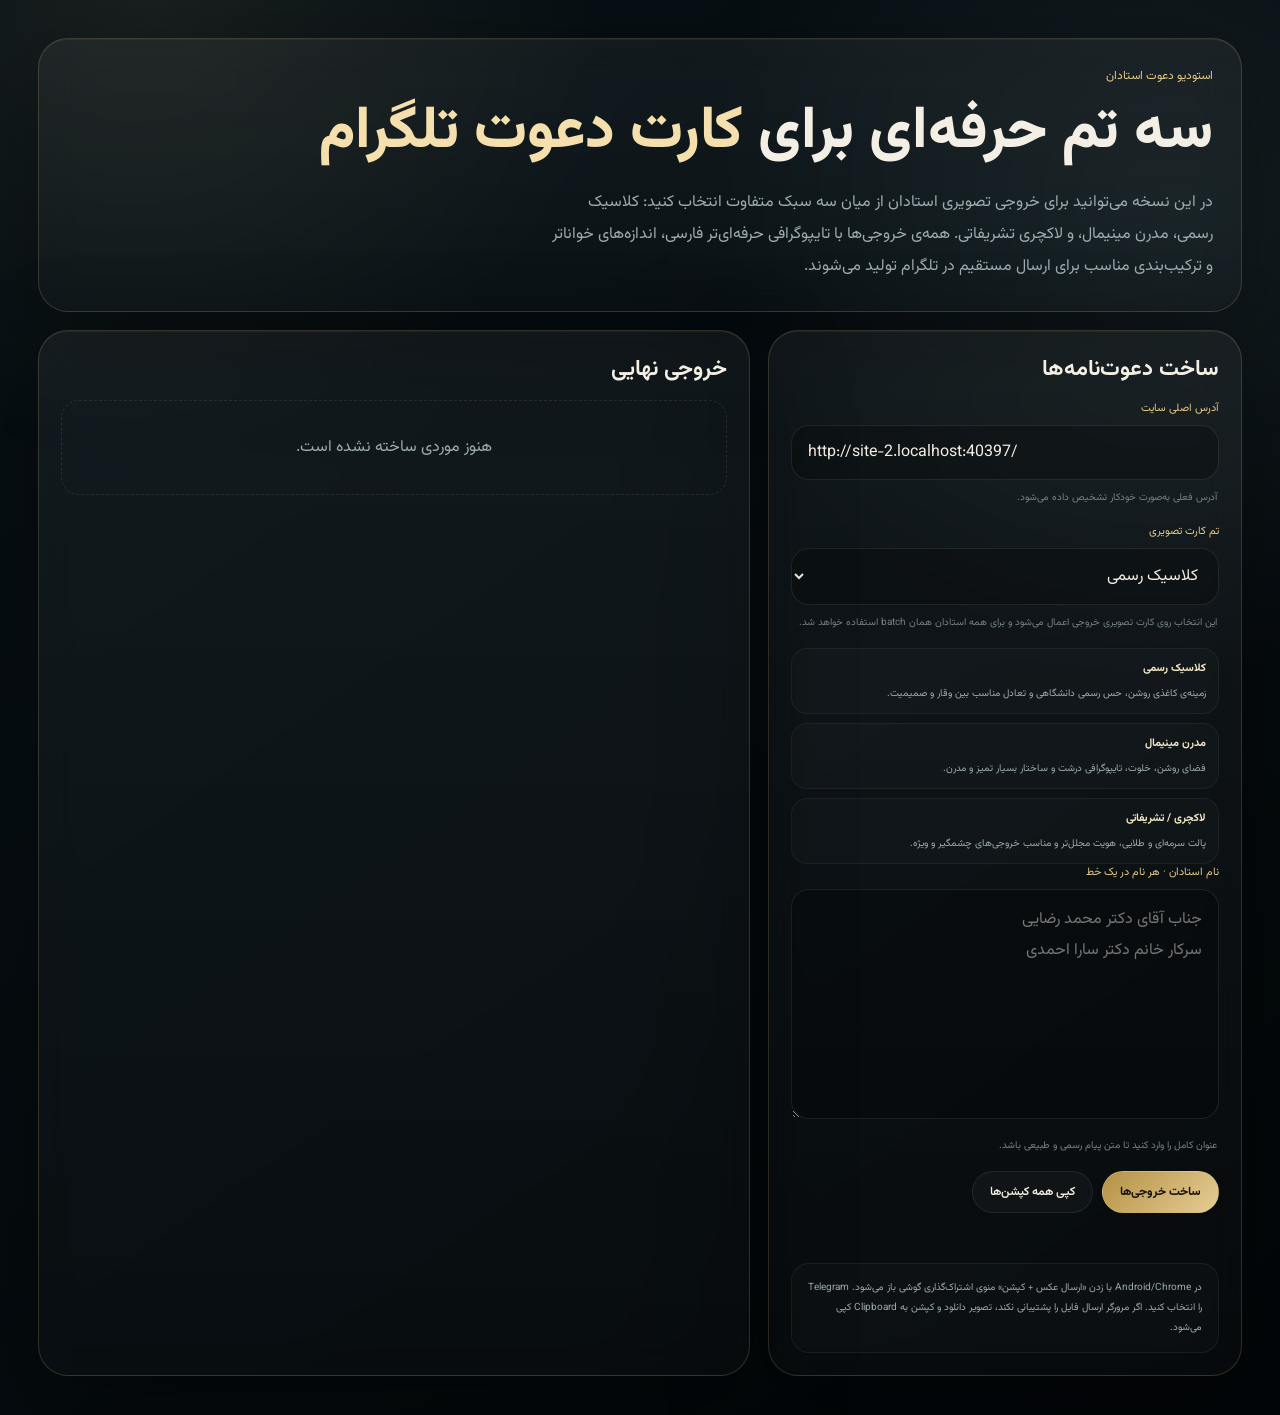
==== tools/links.html @ 146b40c9 "Add files via upload" ====
<!doctype html>
<html lang="fa" dir="rtl">
<head>
<meta charset="utf-8">
<meta name="viewport" content="width=device-width,initial-scale=1,viewport-fit=cover">
<meta name="robots" content="noindex,nofollow">
<meta name="theme-color" content="#061014">
<title>ساخت دعوت‌نامه و پیام استادان</title>
<link rel="preconnect" href="https://fonts.googleapis.com">
<link rel="preconnect" href="https://fonts.gstatic.com" crossorigin>
<link href="https://fonts.googleapis.com/css2?family=Estedad:wght@500;600;700;800&family=Vazirmatn:wght@400;500;600;700;800&display=swap" rel="stylesheet">
<style>
:root{color-scheme:dark;--gold:#e6c985;--gold2:#f5dfad;--text:#f4efe4;--muted:#9cacaf;--muted2:#748289;--cyan:#9bc4ca;--line:rgba(230,201,133,.18);--shadow:0 32px 100px rgba(0,0,0,.34)}
*{box-sizing:border-box}html,body{margin:0;min-height:100%}
body{font-family:"Vazirmatn",Tahoma,Arial,sans-serif;background:radial-gradient(circle at 12% 0,rgba(230,201,133,.08),transparent 25%),radial-gradient(circle at 92% 15%,rgba(145,181,188,.1),transparent 28%),linear-gradient(145deg,#071116,#030608);color:var(--text);padding:clamp(18px,3vw,42px)}
main{width:min(1280px,100%);margin:auto}.glass{border:1px solid var(--line);background:linear-gradient(180deg,rgba(255,255,255,.05),rgba(255,255,255,.02));box-shadow:var(--shadow),inset 0 1px 0 rgba(255,255,255,.05);backdrop-filter:blur(18px);border-radius:30px}.hero{padding:28px}.eyebrow{margin:0 0 12px;font-size:12px;color:var(--gold)}h1{margin:0;font:800 clamp(30px,4.6vw,62px)/1.25 "Estedad","Vazirmatn",Tahoma,Arial,sans-serif}h1 span{color:var(--gold2)}.lead{max-width:74ch;margin:16px 0 0;color:var(--muted);line-height:2}.layout{display:grid;grid-template-columns:minmax(310px,.8fr) minmax(0,1.2fr);gap:18px;margin-top:18px}.panel{padding:22px}.panel h2{margin:0 0 14px;font:700 22px/1.5 "Estedad","Vazirmatn",Tahoma,Arial,sans-serif}.field{margin-bottom:16px}label{display:block;margin-bottom:8px;font-size:11px;color:var(--gold)}input,textarea,select{width:100%;border:1px solid rgba(255,255,255,.09);border-radius:18px;background:rgba(0,0,0,.24);color:var(--text);padding:14px 16px;font:inherit;outline:none}textarea{min-height:230px;resize:vertical;line-height:1.95}input:focus,textarea:focus,select:focus{border-color:rgba(230,201,133,.4);box-shadow:0 0 0 3px rgba(230,201,133,.06)}.hint{margin:8px 2px 0;font-size:10px;line-height:1.9;color:var(--muted2)}.actions,.row-actions{display:flex;flex-wrap:wrap;gap:9px}.btn{appearance:none;border:1px solid rgba(255,255,255,.08);border-radius:999px;padding:12px 17px;background:rgba(255,255,255,.03);color:var(--text);font:600 12px/1.4 "Vazirmatn",Tahoma,Arial,sans-serif;cursor:pointer;text-decoration:none;display:inline-flex;align-items:center;justify-content:center;transition:transform .18s ease,border-color .18s ease}.btn:hover{transform:translateY(-1px);border-color:rgba(230,201,133,.34)}.btn:disabled{opacity:.5;cursor:wait;transform:none}.btn--primary{background:linear-gradient(135deg,#b59145,#e5cd95);color:#171109;font-weight:700;border-color:rgba(230,201,133,.3)}.status{min-height:22px;margin-top:12px;font-size:11px;color:var(--gold)}.note{margin-top:16px;padding:14px 16px;border:1px solid rgba(255,255,255,.06);border-radius:18px;background:rgba(255,255,255,.02);font-size:10px;line-height:2;color:var(--muted)}.results{display:grid;gap:16px}.empty{padding:34px;text-align:center;color:var(--muted);border:1px dashed rgba(255,255,255,.09);border-radius:18px}.result{display:grid;grid-template-columns:minmax(0,1fr) 270px;gap:16px;padding:16px;border:1px solid rgba(255,255,255,.07);border-radius:24px;background:linear-gradient(180deg,rgba(255,255,255,.028),rgba(255,255,255,.015))}.result h3{margin:0;font:700 20px/1.7 "Estedad","Vazirmatn",Tahoma,Arial,sans-serif}.theme-badge{display:inline-flex;align-items:center;margin-top:6px;padding:7px 12px;border-radius:999px;background:rgba(230,201,133,.08);border:1px solid rgba(230,201,133,.18);font-size:10px;color:#f1ddb0}.preview{margin-top:13px;padding:16px;border-radius:20px;border:1px solid rgba(230,201,133,.11);background:linear-gradient(180deg,rgba(5,12,16,.96),rgba(11,21,27,.9));font-size:12.5px;line-height:2.05;color:rgba(245,239,228,.92);white-space:pre-wrap}.preview .url{display:block;direction:ltr;text-align:left;margin-top:12px;padding:10px 12px;border-radius:13px;background:rgba(155,196,202,.07);border:1px solid rgba(155,196,202,.13);color:#a9d5dc;word-break:break-all;font-size:10.8px;line-height:1.7}.row-actions{margin-top:12px}.side{display:flex;flex-direction:column;gap:11px}.qrbox{padding:15px;border-radius:22px;background:#fff;box-shadow:0 18px 40px rgba(0,0,0,.18);display:grid;place-items:center}.qrbox img{width:min(210px,100%);aspect-ratio:1/1;display:block;border-radius:10px}.side-note{font-size:10px;line-height:1.9;color:var(--muted);text-align:center}.side .btn{width:100%}.theme-help{display:grid;gap:9px;margin-top:8px}.theme-help div{padding:10px 12px;border-radius:16px;background:rgba(255,255,255,.02);border:1px solid rgba(255,255,255,.05);font-size:10px;line-height:1.9;color:var(--muted)}.theme-help b{display:block;margin-bottom:4px;color:#f3e8c8;font-size:11px}@media(max-width:980px){.layout,.result{grid-template-columns:1fr}.side{align-items:stretch}.qrbox{width:min(300px,100%);margin:auto}}@media(max-width:700px){body{padding:14px}.hero,.panel{padding:18px}.btn{width:100%}.row-actions{gap:8px}.result{padding:14px}}
</style>
</head>
<body>
<main>
  <section class="glass hero">
    <p class="eyebrow">استودیو دعوت استادان</p>
    <h1>سه تم حرفه‌ای برای <span>کارت دعوت تلگرام</span></h1>
    <p class="lead">در این نسخه می‌توانید برای خروجی تصویری استادان از میان سه سبک متفاوت انتخاب کنید: کلاسیک رسمی، مدرن مینیمال، و لاکچری تشریفاتی. همه‌ی خروجی‌ها با تایپوگرافی حرفه‌ای‌تر فارسی، اندازه‌های خواناتر و ترکیب‌بندی مناسب برای ارسال مستقیم در تلگرام تولید می‌شوند.</p>
  </section>

  <section class="layout">
    <div class="glass panel">
      <h2>ساخت دعوت‌نامه‌ها</h2>
      <div class="field"><label for="baseUrl">آدرس اصلی سایت</label><input id="baseUrl" dir="ltr" autocomplete="off"><p class="hint">آدرس فعلی به‌صورت خودکار تشخیص داده می‌شود.</p></div>
      <div class="field"><label for="theme">تم کارت تصویری</label><select id="theme"><option value="classic">کلاسیک رسمی</option><option value="minimal">مدرن مینیمال</option><option value="luxury">لاکچری / تشریفاتی</option></select><p class="hint">این انتخاب روی کارت تصویری خروجی اعمال می‌شود و برای همه استادان همان batch استفاده خواهد شد.</p></div>
      <div class="theme-help">
        <div><b>کلاسیک رسمی</b>زمینه‌ی کاغذی روشن، حس رسمی دانشگاهی و تعادل مناسب بین وقار و صمیمیت.</div>
        <div><b>مدرن مینیمال</b>فضای روشن، خلوت، تایپوگرافی درشت و ساختار بسیار تمیز و مدرن.</div>
        <div><b>لاکچری / تشریفاتی</b>پالت سرمه‌ای و طلایی، هویت مجلل‌تر و مناسب خروجی‌های چشمگیر و ویژه.</div>
      </div>
      <div class="field"><label for="names">نام استادان · هر نام در یک خط</label><textarea id="names" placeholder="جناب آقای دکتر محمد رضایی&#10;سرکار خانم دکتر سارا احمدی"></textarea><p class="hint">عنوان کامل را وارد کنید تا متن پیام رسمی و طبیعی باشد.</p></div>
      <div class="actions"><button class="btn btn--primary" id="generate">ساخت خروجی‌ها</button><button class="btn" id="copyAll">کپی همه کپشن‌ها</button></div>
      <div class="status" id="status" aria-live="polite"></div>
      <div class="note">در Android/Chrome با زدن «ارسال عکس + کپشن» منوی اشتراک‌گذاری گوشی باز می‌شود. Telegram را انتخاب کنید. اگر مرورگر ارسال فایل را پشتیبانی نکند، تصویر دانلود و کپشن به Clipboard کپی می‌شود.</div>
    </div>
    <div class="glass panel">
      <h2>خروجی نهایی</h2>
      <div class="results" id="results"><div class="empty">هنوز موردی ساخته نشده است.</div></div>
    </div>
  </section>
</main>
<script>
(()=>{'use strict';
const $=(s,r=document)=>r.querySelector(s);
const base=$('#baseUrl'), theme=$('#theme'), names=$('#names'), results=$('#results'), status=$('#status');
const normalize=v=>String(v||'').normalize('NFKC').replace(/[\x00-\x1F\x7F-\x9F]/g,'').replace(/[ \t\r\n]+/g,' ').trim().slice(0,90);
const defaultBase=()=>{try{return new URL('../',location.href).href}catch{return 'https://mazums-soheil.github.io/Graduation/'}};base.value=defaultBase();
const qrUrl=url=>`https://api.qrserver.com/v1/create-qr-code/?size=640x640&margin=20&format=png&data=${encodeURIComponent(url)}`;
const themeMeta={
  classic:{label:'کلاسیک رسمی'},
  minimal:{label:'مدرن مینیمال'},
  luxury:{label:'لاکچری / تشریفاتی'}
};
const fontsReadyPromise=('fonts' in document)
  ? Promise.all([
      document.fonts.load('800 72px "Estedad"'),
      document.fonts.load('700 58px "Estedad"'),
      document.fonts.load('600 34px "Vazirmatn"'),
      document.fonts.load('500 28px "Vazirmatn"'),
      document.fonts.ready
    ]).catch(()=>{})
  : Promise.resolve();
let bundles=[];
async function copy(text,msg){try{await navigator.clipboard.writeText(text);status.textContent=msg;}catch{status.textContent='کپی در این مرورگر در دسترس نبود.';}}
function buildCaption(name,url){return `${name} گرامی\n\nبا احترام و سپاس،\nدر پایان سال‌هایی که بخش مهمی از زندگی‌مان را در مسیر پزشکی گذراندیم، بیش از هر چیز به استادانی فکر می‌کنیم که آموختن در کنارشان تنها به دانش و درس محدود نشد؛ کسانی که با صبوری، اعتماد و نگاه مسئولانه‌شان، بخشی از معنای پزشک بودن را به ما آموختند.\n\nاکنون که به یکی از به‌یادماندنی‌ترین روزهای این مسیر رسیده‌ایم، خوشحال می‌شویم افتخار حضور شما را در آیین دانش‌آموختگی‌مان داشته باشیم. حضور شما برای ما فقط حضور در یک مراسم نیست؛ یادآور بخشی از راهی است که با آموزش و همراهی‌تان معنا گرفت و این آغاز تازه را برایمان صمیمی‌تر و ماندگارتر می‌کند.\n\nدعوت‌نامه‌ی شما:\n${url}\n\nبا نهایت احترام\nدانشجویان پزشکی ورودی بهمن ۱۳۹۸`;}
function roundRect(ctx,x,y,w,h,r){const rr=Math.min(r,w/2,h/2);ctx.beginPath();ctx.moveTo(x+rr,y);ctx.arcTo(x+w,y,x+w,y+h,rr);ctx.arcTo(x+w,y+h,x,y+h,rr);ctx.arcTo(x,y+h,x,y,rr);ctx.arcTo(x,y,x+w,y,rr);ctx.closePath();}
function wrapRtl(ctx,text,x,y,maxWidth,lineHeight,maxLines=5){const words=String(text).split(/\s+/);let line='';const lines=[];for(const word of words){const test=line?`${line} ${word}`:word;if(ctx.measureText(test).width>maxWidth&&line){lines.push(line);line=word;}else line=test;}if(line)lines.push(line);const finalLines=lines.slice(0,maxLines);if(lines.length>maxLines){let last=finalLines[maxLines-1];while(ctx.measureText(`${last}…`).width>maxWidth&&last.length>1)last=last.slice(0,-1);finalLines[maxLines-1]=`${last}…`;}finalLines.forEach((ln,i)=>ctx.fillText(ln,x,y+i*lineHeight));return y+finalLines.length*lineHeight;}
async function loadImage(url){const res=await fetch(url,{mode:'cors'});if(!res.ok)throw new Error('QR load failed');const blob=await res.blob();const objectUrl=URL.createObjectURL(blob);const img=new Image();await new Promise((resolve,reject)=>{img.onload=resolve;img.onerror=reject;img.src=objectUrl;});URL.revokeObjectURL(objectUrl);return img;}
function fitSingleLineFont(ctx,text,maxWidth,start,min,fontFamily,weight){let s=start;ctx.font=`${weight} ${s}px ${fontFamily}`;while(ctx.measureText(text).width>maxWidth&&s>min){s-=2;ctx.font=`${weight} ${s}px ${fontFamily}`;}return s;}
function drawBackgroundFrame(ctx,themeKey){
  if(themeKey==='classic'){
    const bg=ctx.createLinearGradient(0,0,1080,1350);bg.addColorStop(0,'#061116');bg.addColorStop(.52,'#0a1a21');bg.addColorStop(1,'#04080b');ctx.fillStyle=bg;ctx.fillRect(0,0,1080,1350);
    const glow1=ctx.createRadialGradient(860,160,30,860,160,620);glow1.addColorStop(0,'rgba(230,201,133,.24)');glow1.addColorStop(1,'rgba(230,201,133,0)');ctx.fillStyle=glow1;ctx.fillRect(0,0,1080,820);
    const glow2=ctx.createRadialGradient(160,1160,10,160,1160,500);glow2.addColorStop(0,'rgba(117,173,190,.20)');glow2.addColorStop(1,'rgba(117,173,190,0)');ctx.fillStyle=glow2;ctx.fillRect(0,760,580,590);
    roundRect(ctx,52,52,976,1246,44);ctx.strokeStyle='rgba(230,201,133,.18)';ctx.lineWidth=2;ctx.stroke();
    roundRect(ctx,78,78,924,1194,36);ctx.strokeStyle='rgba(255,255,255,.05)';ctx.lineWidth=1;ctx.stroke();
  } else if(themeKey==='minimal'){
    const bg=ctx.createLinearGradient(0,0,1080,1350);bg.addColorStop(0,'#f5f4f0');bg.addColorStop(.46,'#f0eee7');bg.addColorStop(1,'#e8e4dc');ctx.fillStyle=bg;ctx.fillRect(0,0,1080,1350);
    const glow=ctx.createRadialGradient(1000,160,20,1000,160,420);glow.addColorStop(0,'rgba(193,161,101,.18)');glow.addColorStop(1,'rgba(193,161,101,0)');ctx.fillStyle=glow;ctx.fillRect(0,0,1080,700);
    ctx.strokeStyle='rgba(61,74,82,.10)';ctx.lineWidth=2;roundRect(ctx,60,60,960,1230,40);ctx.stroke();
    ctx.strokeStyle='rgba(193,161,101,.28)';ctx.lineWidth=1;ctx.beginPath();ctx.moveTo(110,185);ctx.lineTo(970,185);ctx.stroke();
    ctx.beginPath();ctx.moveTo(110,1148);ctx.lineTo(970,1148);ctx.stroke();
  } else {
    const bg=ctx.createLinearGradient(0,0,1080,1350);bg.addColorStop(0,'#061018');bg.addColorStop(.48,'#081923');bg.addColorStop(1,'#03070b');ctx.fillStyle=bg;ctx.fillRect(0,0,1080,1350);
    const vignette=ctx.createRadialGradient(540,675,200,540,675,760);vignette.addColorStop(0,'rgba(230,201,133,.08)');vignette.addColorStop(1,'rgba(0,0,0,0)');ctx.fillStyle=vignette;ctx.fillRect(0,0,1080,1350);
    ctx.strokeStyle='rgba(230,201,133,.32)';ctx.lineWidth=2.2;roundRect(ctx,48,48,984,1254,46);ctx.stroke();
    ctx.strokeStyle='rgba(255,255,255,.05)';ctx.lineWidth=1;roundRect(ctx,68,68,944,1214,40);ctx.stroke();
  }
}
function drawClassicCard(ctx,bundle,qr){
  const paperX=104,paperY=94,paperW=872,paperH=1162;
  roundRect(ctx,paperX,paperY,paperW,paperH,34);
  const paper=ctx.createLinearGradient(paperX,paperY,paperX,paperY+paperH);paper.addColorStop(0,'#fbf7ef');paper.addColorStop(.55,'#f5efe4');paper.addColorStop(1,'#efe5d6');ctx.fillStyle=paper;ctx.shadowColor='rgba(0,0,0,.18)';ctx.shadowBlur=36;ctx.shadowOffsetY=20;ctx.fill();ctx.shadowColor='transparent';
  ctx.save(); roundRect(ctx,paperX,paperY,paperW,paperH,34); ctx.clip(); const shine=ctx.createLinearGradient(paperX,paperY,paperX+paperW,paperY+paperH);shine.addColorStop(0,'rgba(255,255,255,.35)');shine.addColorStop(.35,'rgba(255,255,255,.06)');shine.addColorStop(1,'rgba(255,255,255,0)');ctx.fillStyle=shine;ctx.fillRect(paperX,paperY,paperW,paperH); ctx.restore();
  ctx.strokeStyle='rgba(140,110,61,.18)';ctx.lineWidth=1.2;roundRect(ctx,paperX,paperY,paperW,paperH,34);ctx.stroke();
  ctx.direction='rtl';ctx.textAlign='right';
  ctx.fillStyle='#8d6f42'; ctx.font='700 26px "Vazirmatn","Estedad",Tahoma'; ctx.fillText('آیین دانش‌آموختگی دانشجویان پزشکی · ورودی بهمن ۱۳۹۸',paperX+paperW-44,paperY+76);
  ctx.fillStyle='rgba(63,73,80,.78)'; ctx.font='500 22px "Vazirmatn","Estedad",Tahoma'; ctx.fillText('دانشگاه علوم پزشکی مازندران · ۵ مهر ۱۴۰۵',paperX+paperW-44,paperY+116);
  ctx.strokeStyle='rgba(200,178,135,.55)';ctx.lineWidth=1;ctx.beginPath();ctx.moveTo(paperX+42,paperY+148);ctx.lineTo(paperX+paperW-42,paperY+148);ctx.stroke();
  roundRect(ctx,paperX+paperW-112,paperY+32,58,58,16);ctx.fillStyle='rgba(230,201,133,.12)';ctx.fill();ctx.strokeStyle='rgba(230,201,133,.28)';ctx.stroke();ctx.fillStyle='rgba(191,154,89,.9)';ctx.font='700 30px "Estedad","Vazirmatn",Tahoma';ctx.textAlign='center';ctx.fillText('⚕',paperX+paperW-83,paperY+70);ctx.textAlign='right';
  const recX=paperX+44, recY=paperY+194, recW=paperW-88, recH=136; roundRect(ctx,recX,recY,recW,recH,28); ctx.fillStyle='#fffdfa'; ctx.fill(); ctx.strokeStyle='rgba(177,146,93,.24)'; ctx.lineWidth=1.5; ctx.stroke(); ctx.fillStyle='rgba(141,111,66,.92)'; ctx.font='700 18px "Vazirmatn","Estedad",Tahoma'; ctx.fillText('مخاطب این دعوت‌نامه', recX+recW-28, recY+34);
  const nameText=`${bundle.name} گرامی`; let nameSize=fitSingleLineFont(ctx,nameText,recW-56,56,36,'"Estedad","Vazirmatn",Tahoma','800'); ctx.font=`800 ${nameSize}px "Estedad","Vazirmatn",Tahoma`; ctx.fillStyle='#1c2a31'; wrapRtl(ctx,nameText,recX+recW-28,recY+84,recW-56,nameSize*1.25,2);
  ctx.fillStyle='#13222b'; ctx.font='800 64px "Estedad","Vazirmatn",Tahoma'; ctx.fillText('آیین دانش‌آموختگی',paperX+paperW-44,430);
  ctx.fillStyle='#ae8b53'; ctx.font='800 58px "Estedad","Vazirmatn",Tahoma'; ctx.fillText('دانشجویان پزشکی',paperX+paperW-44,500);
  ctx.fillStyle='rgba(84,92,98,.82)'; ctx.font='600 23px "Vazirmatn","Estedad",Tahoma'; ctx.fillText('ورودی بهمن ۱۳۹۸ · سال ۱۴۰۵',paperX+paperW-44,542);
  ctx.beginPath(); ctx.moveTo(paperX+44,574); ctx.lineTo(paperX+paperW-44,574); ctx.strokeStyle='rgba(200,178,135,.45)'; ctx.stroke();
  ctx.fillStyle='rgba(177,146,93,.9)'; ctx.font='700 23px "Vazirmatn","Estedad",Tahoma'; ctx.fillText('به احترام دانشی که از شما آموختیم',paperX+paperW-44,612);
  ctx.fillStyle='#374248'; ctx.font='500 31px "Vazirmatn","Estedad",Tahoma'; let y=662; y=wrapRtl(ctx,'در یکی از به‌یادماندنی‌ترین روزهای مسیر پزشکی‌مان، خوشحال می‌شویم افتخار حضور شما را در کنار خود داشته باشیم.',paperX+paperW-44,y,paperW-88,54,4); ctx.fillStyle='rgba(73,82,89,.86)'; ctx.font='500 27px "Vazirmatn","Estedad",Tahoma'; y+=20; wrapRtl(ctx,'حضور شما برای ما یادآور بخشی از راهی است که با آموزش، صبوری و اعتماد شما معنا گرفت و این آغاز تازه را برایمان صمیمی‌تر و ماندگارتر می‌کند.',paperX+paperW-44,y,paperW-88,47,4);
  const qrCardX=paperX+44, qrCardY=918, qrCardW=290, qrCardH=290; roundRect(ctx,qrCardX,qrCardY,qrCardW,qrCardH,28); ctx.fillStyle='#ffffff'; ctx.fill(); ctx.shadowColor='rgba(0,0,0,.09)'; ctx.shadowBlur=20; ctx.shadowOffsetY=12; ctx.drawImage(qr,qrCardX+28,qrCardY+28,qrCardW-56,qrCardH-56); ctx.shadowColor='transparent';
  const infoX=paperX+paperW-44; ctx.fillStyle='#9a7a47'; ctx.font='800 34px "Estedad","Vazirmatn",Tahoma'; ctx.fillText('دعوت‌نامه برای شماست',infoX,968); ctx.fillStyle='#374248'; ctx.font='500 28px "Vazirmatn","Estedad",Tahoma'; wrapRtl(ctx,'برای ورود مستقیم به صفحه‌ی اختصاصی دعوت‌نامه، QR را اسکن کنید.',infoX,1026,430,48,3); ctx.fillStyle='rgba(77,84,90,.78)'; ctx.font='500 24px "Vazirmatn","Estedad",Tahoma'; wrapRtl(ctx,'کارت حاضر برای اشتراک‌گذاری مستقیم در تلگرام و ارسال همراه پیام دعوت آماده شده است.',infoX,1146,430,42,3);
  ctx.beginPath(); ctx.moveTo(paperX+44,1216); ctx.lineTo(paperX+paperW-44,1216); ctx.strokeStyle='rgba(200,178,135,.4)'; ctx.stroke(); ctx.fillStyle='rgba(73,82,89,.82)'; ctx.font='600 22px "Vazirmatn","Estedad",Tahoma'; ctx.fillText('با نهایت احترام · دانشجویان پزشکی ورودی بهمن ۱۳۹۸',paperX+paperW-44,1248);
}
function drawMinimalCard(ctx,bundle,qr){
  ctx.direction='rtl';ctx.textAlign='right';
  const leftX=120, leftW=255;
  ctx.fillStyle='rgba(13,31,39,.06)'; roundRect(ctx,leftX,120,leftW,1110,30); ctx.fill();
  ctx.fillStyle='#ffffff'; roundRect(ctx,leftX+18,840,leftW-36,260,26); ctx.fill(); ctx.drawImage(qr,leftX+46,868,leftW-92,leftW-92);
  ctx.fillStyle='rgba(52,67,74,.88)'; ctx.font='700 22px "Vazirmatn","Estedad",Tahoma'; ctx.fillText('ورود با اسکن QR', leftX+leftW-18,1140);
  const contentX=950, maxW=510;
  ctx.fillStyle='#ab8953'; ctx.font='700 24px "Vazirmatn","Estedad",Tahoma'; ctx.fillText('دانشگاه علوم پزشکی مازندران · ۵ مهر ۱۴۰۵',contentX,138);
  ctx.fillStyle='#1e2e36'; ctx.font='800 72px "Estedad","Vazirmatn",Tahoma'; ctx.fillText('آیین',contentX,245); ctx.fillText('دانش‌آموختگی',contentX,325);
  ctx.fillStyle='#b08a50'; ctx.font='800 62px "Estedad","Vazirmatn",Tahoma'; ctx.fillText('دانشجویان پزشکی',contentX,400);
  ctx.fillStyle='rgba(52,67,74,.9)'; ctx.font='600 21px "Vazirmatn","Estedad",Tahoma'; ctx.fillText('ورودی بهمن ۱۳۹۸',contentX,442);
  ctx.beginPath();ctx.moveTo(430,480);ctx.lineTo(950,480);ctx.strokeStyle='rgba(176,138,80,.45)';ctx.stroke();
  ctx.fillStyle='rgba(85,97,103,.95)'; ctx.font='600 19px "Vazirmatn","Estedad",Tahoma'; ctx.fillText('برای استادی که بخشی از این مسیر را روشن‌تر کرد',contentX,530);
  const nameText=`${bundle.name} گرامی`; let nameSize=fitSingleLineFont(ctx,nameText,maxW,58,38,'"Estedad","Vazirmatn",Tahoma','800'); ctx.fillStyle='#112129'; ctx.font=`800 ${nameSize}px "Estedad","Vazirmatn",Tahoma`; let y=616; y=wrapRtl(ctx,nameText,contentX,y,maxW,nameSize*1.24,2);
  ctx.fillStyle='#39484f'; ctx.font='500 31px "Vazirmatn","Estedad",Tahoma'; y+=56; y=wrapRtl(ctx,'در پایان سال‌هایی که با آموختن، تلاش و مسئولیت‌پذیری گذشت، خوشحال می‌شویم افتخار حضور شما را در آیین دانش‌آموختگی‌مان داشته باشیم.',contentX,y,maxW,52,5);
  ctx.fillStyle='rgba(88,99,104,.92)'; ctx.font='500 26px "Vazirmatn","Estedad",Tahoma'; y+=24; y=wrapRtl(ctx,'حضور شما برای ما فقط حضور در یک مراسم نیست؛ یادآور بخشی از راهی است که با آموزش، اعتماد و همراهی‌تان معنا گرفت.',contentX,y,maxW,46,4);
  ctx.fillStyle='#aa8550'; ctx.font='800 30px "Estedad","Vazirmatn",Tahoma'; ctx.fillText('دعوت‌نامه‌ی اختصاصی شما',contentX,1040);
  ctx.fillStyle='rgba(62,74,80,.92)'; ctx.font='500 25px "Vazirmatn","Estedad",Tahoma'; wrapRtl(ctx,'برای ورود مستقیم به صفحه‌ی دعوت‌نامه، QR روبه‌رو را اسکن کنید.',contentX,1094,maxW,44,3);
  ctx.fillStyle='rgba(72,83,88,.74)'; ctx.font='600 21px "Vazirmatn","Estedad",Tahoma'; ctx.fillText('با نهایت احترام · دانشجویان پزشکی ورودی بهمن ۱۳۹۸',contentX,1216);
}
function drawLuxuryCard(ctx,bundle,qr){
  ctx.direction='rtl';ctx.textAlign='right';
  const panelX=98,panelY=94,panelW=884,panelH=1162;
  roundRect(ctx,panelX,panelY,panelW,panelH,34); const panelGrad=ctx.createLinearGradient(panelX,panelY,panelX,panelY+panelH); panelGrad.addColorStop(0,'rgba(7,24,33,.96)'); panelGrad.addColorStop(1,'rgba(4,11,16,.96)'); ctx.fillStyle=panelGrad; ctx.shadowColor='rgba(0,0,0,.28)'; ctx.shadowBlur=28; ctx.shadowOffsetY=18; ctx.fill(); ctx.shadowColor='transparent';
  ctx.strokeStyle='rgba(230,201,133,.28)'; ctx.lineWidth=1.5; roundRect(ctx,panelX,panelY,panelW,panelH,34); ctx.stroke();
  ctx.save(); roundRect(ctx,panelX,panelY,panelW,panelH,34); ctx.clip(); const sheen=ctx.createLinearGradient(panelX,panelY,panelX+panelW,panelY+panelH); sheen.addColorStop(0,'rgba(255,255,255,.05)'); sheen.addColorStop(.28,'rgba(255,255,255,.01)'); sheen.addColorStop(1,'rgba(255,255,255,0)'); ctx.fillStyle=sheen; ctx.fillRect(panelX,panelY,panelW,panelH); ctx.restore();
  ctx.fillStyle='rgba(230,201,133,.94)'; ctx.font='700 26px "Vazirmatn","Estedad",Tahoma'; ctx.fillText('آیین دانش‌آموختگی دانشجویان پزشکی · ورودی بهمن ۱۳۹۸',panelX+panelW-44,panelY+74);
  ctx.fillStyle='rgba(245,239,228,.62)'; ctx.font='500 21px "Vazirmatn","Estedad",Tahoma'; ctx.fillText('دانشگاه علوم پزشکی مازندران · ۵ مهر ۱۴۰۵',panelX+panelW-44,panelY+112);
  ctx.beginPath(); ctx.moveTo(panelX+44,panelY+148); ctx.lineTo(panelX+panelW-44,panelY+148); ctx.strokeStyle='rgba(230,201,133,.26)'; ctx.stroke();
  const sealCx=panelX+88, sealCy=panelY+86; ctx.beginPath(); ctx.arc(sealCx,sealCy,28,0,Math.PI*2); ctx.fillStyle='rgba(230,201,133,.10)'; ctx.fill(); ctx.strokeStyle='rgba(230,201,133,.26)'; ctx.stroke(); ctx.fillStyle='rgba(230,201,133,.9)'; ctx.font='700 28px "Estedad","Vazirmatn",Tahoma'; ctx.textAlign='center'; ctx.fillText('✦',sealCx,sealCy+10); ctx.textAlign='right';
  const nameText=`${bundle.name} گرامی`; let nameSize=fitSingleLineFont(ctx,nameText,panelW-116,64,40,'"Estedad","Vazirmatn",Tahoma','800'); ctx.fillStyle='#f7f2e7'; ctx.font=`800 ${nameSize}px "Estedad","Vazirmatn",Tahoma`; let y=270; y=wrapRtl(ctx,nameText,panelX+panelW-58,y,panelW-116,nameSize*1.25,2);
  ctx.fillStyle='rgba(230,201,133,.86)'; ctx.font='800 68px "Estedad","Vazirmatn",Tahoma'; y+=54; ctx.fillText('دعوتی برای حضوری',panelX+panelW-58,y); y+=74; ctx.fillText('به‌یادماندنی',panelX+panelW-58,y);
  ctx.fillStyle='rgba(244,239,231,.92)'; ctx.font='500 31px "Vazirmatn","Estedad",Tahoma'; y+=64; y=wrapRtl(ctx,'در یکی از ماندگارترین روزهای مسیر پزشکی‌مان، خوشحال می‌شویم افتخار حضور شما را در آیین دانش‌آموختگی خود داشته باشیم.',panelX+panelW-58,y,panelW-116,53,4);
  ctx.fillStyle='rgba(223,214,198,.82)'; ctx.font='500 27px "Vazirmatn","Estedad",Tahoma'; y+=24; wrapRtl(ctx,'حضور شما برای ما تنها حضور در یک مراسم نیست؛ یادآور راهی است که با آموزش، صبوری و اعتماد شما معنا گرفت و امروز را برایمان پرافتخارتر می‌کند.',panelX+panelW-58,y,panelW-116,46,4);
  const plaqueX=panelX+58, plaqueY=906, plaqueW=308, plaqueH=308; roundRect(ctx,plaqueX,plaqueY,plaqueW,plaqueH,28); const plaque=ctx.createLinearGradient(plaqueX,plaqueY,plaqueX,plaqueY+plaqueH); plaque.addColorStop(0,'#faf6ee'); plaque.addColorStop(1,'#f0e6d7'); ctx.fillStyle=plaque; ctx.fill(); ctx.strokeStyle='rgba(230,201,133,.42)'; ctx.lineWidth=1.4; ctx.stroke(); ctx.drawImage(qr,plaqueX+34,plaqueY+34,plaqueW-68,plaqueH-68);
  ctx.fillStyle='rgba(230,201,133,.95)'; ctx.font='800 34px "Estedad","Vazirmatn",Tahoma'; ctx.fillText('دعوت‌نامه‌ی شما',panelX+panelW-58,980);
  ctx.fillStyle='rgba(245,239,228,.82)'; ctx.font='500 28px "Vazirmatn","Estedad",Tahoma'; wrapRtl(ctx,'برای ورود مستقیم به صفحه‌ی اختصاصی دعوت‌نامه، QR را اسکن کنید.',panelX+panelW-58,1038,432,48,3);
  ctx.fillStyle='rgba(202,188,162,.82)'; ctx.font='500 24px "Vazirmatn","Estedad",Tahoma'; wrapRtl(ctx,'کارت حاضر برای ارسال در تلگرام و دعوتی رسمی، گرم و شکیل طراحی شده است.',panelX+panelW-58,1158,432,42,3);
  ctx.beginPath(); ctx.moveTo(panelX+58,1214); ctx.lineTo(panelX+panelW-58,1214); ctx.strokeStyle='rgba(230,201,133,.22)'; ctx.stroke(); ctx.fillStyle='rgba(230,201,133,.88)'; ctx.font='600 22px "Vazirmatn","Estedad",Tahoma'; ctx.fillText('با نهایت احترام · دانشجویان پزشکی ورودی بهمن ۱۳۹۸',panelX+panelW-58,1246);
}
function createCardCanvas(bundle){if(!bundle.qrImage)throw new Error('QR not ready');const qr=bundle.qrImage,canvas=document.createElement('canvas');canvas.width=1080;canvas.height=1350;const ctx=canvas.getContext('2d');drawBackgroundFrame(ctx,bundle.theme);if(bundle.theme==='minimal') drawMinimalCard(ctx,bundle,qr); else if(bundle.theme==='luxury') drawLuxuryCard(ctx,bundle,qr); else drawClassicCard(ctx,bundle,qr);return canvas;}
function dataUrlToBlob(dataUrl){const [head,data]=dataUrl.split(',');const type=(head.match(/data:([^;]+)/)||[])[1]||'image/png';const bin=atob(data);const bytes=new Uint8Array(bin.length);for(let i=0;i<bin.length;i++)bytes[i]=bin.charCodeAt(i);return new Blob([bytes],{type});}
function cardBlob(bundle){return dataUrlToBlob(createCardCanvas(bundle).toDataURL('image/png'));}
function safeName(name){return String(name).replace(/[\\/:*?"<>|]+/g,'-').replace(/\s+/g,'-').slice(0,70)||'guest';}
function downloadBlob(blob,name){const url=URL.createObjectURL(blob);const a=document.createElement('a');a.href=url;a.download=name;document.body.append(a);a.click();a.remove();setTimeout(()=>URL.revokeObjectURL(url),1500);}
async function ensureBundleReady(bundle){if(bundle.readyPromise) await bundle.readyPromise;}
async function downloadCard(bundle){try{await ensureBundleReady(bundle);downloadBlob(cardBlob(bundle),`telegram-card-${safeName(bundle.name)}-${bundle.theme}.png`);status.textContent=`کارت ${bundle.name} دانلود شد.`;}catch{status.textContent='آماده‌سازی کارت کامل نشد؛ چند لحظه دیگر دوباره امتحان کنید.';}}
async function downloadQr(bundle){try{const res=await fetch(bundle.qr,{mode:'cors'});const blob=await res.blob();downloadBlob(blob,`qr-${safeName(bundle.name)}.png`);status.textContent=`QR ${bundle.name} دانلود شد.`;}catch{window.open(bundle.qr,'_blank','noopener');}}
async function shareBundle(bundle){try{await ensureBundleReady(bundle);const blob=cardBlob(bundle);const file=new File([blob],`invitation-${safeName(bundle.name)}-${bundle.theme}.png`,{type:'image/png',lastModified:Date.now()});const data={title:`دعوت‌نامه آیین دانش‌آموختگی · ${bundle.name}`,text:bundle.caption,files:[file]};const supported=typeof navigator.share==='function'&&(!navigator.canShare||navigator.canShare({files:[file]}));if(supported){navigator.share(data).then(()=>{status.textContent='تصویر و کپشن برای اشتراک‌گذاری آماده شد.';}).catch(err=>{if(err?.name!=='AbortError'){downloadBlob(blob,`telegram-card-${safeName(bundle.name)}-${bundle.theme}.png`);void copy(bundle.caption,'اشتراک مستقیم انجام نشد؛ تصویر دانلود و کپشن کپی شد.');}});return;}downloadBlob(blob,`telegram-card-${safeName(bundle.name)}-${bundle.theme}.png`);void copy(bundle.caption,'این مرورگر اشتراک فایل را پشتیبانی نمی‌کند؛ تصویر دانلود و کپشن کپی شد.');}catch{status.textContent='تصویر هنوز آماده نشده است؛ چند لحظه صبر کنید.';}}
function render(){const items=names.value.split(/\n+/).map(normalize).filter(Boolean);results.textContent='';bundles=[];if(!items.length){results.innerHTML='<div class="empty">حداقل یک نام وارد کنید.</div>';status.textContent='';return;}let root;try{root=new URL(base.value.trim())}catch{status.textContent='آدرس اصلی معتبر نیست.';return;}root.search='';root.hash='';if(!root.pathname.endsWith('/'))root.pathname+='/';const activeTheme=theme.value in themeMeta ? theme.value : 'classic';const frag=document.createDocumentFragment();items.forEach(name=>{const u=new URL(root.href);u.searchParams.set('guest',name);const bundle={name,url:u.href,qr:qrUrl(u.href),qrImage:null,theme:activeTheme};bundle.caption=buildCaption(name,bundle.url);bundle.readyPromise=Promise.all([fontsReadyPromise,loadImage(bundle.qr)]).then(([,img])=>{bundle.qrImage=img;});bundles.push(bundle);const card=document.createElement('article');card.className='result';card.innerHTML=`<div><h3></h3><div class="theme-badge"></div><div class="preview"></div><div class="row-actions"><button class="btn btn--primary" data-share disabled>در حال آماده‌سازی تصویر…</button><button class="btn" data-copy>کپی کپشن</button><a class="btn" data-open target="_blank" rel="noopener">باز کردن دعوت‌نامه</a></div></div><div class="side"><div class="qrbox"><img alt="QR" loading="lazy"></div><button class="btn" data-card>دانلود کارت تلگرام</button><button class="btn" data-qr>دانلود QR</button><div class="side-note">این خروجی با تم «${themeMeta[activeTheme].label}» تولید می‌شود.</div></div>`;$('h3',card).textContent=name;$('.theme-badge',card).textContent=`تم انتخاب‌شده: ${themeMeta[activeTheme].label}`;const preview=$('.preview',card);const parts=bundle.caption.split(bundle.url);preview.append(document.createTextNode(parts[0]));const urlSpan=document.createElement('span');urlSpan.className='url';urlSpan.textContent=bundle.url;preview.append(urlSpan);$('[data-open]',card).href=bundle.url;$('img',card).src=bundle.qr;$('img',card).alt=`QR ${name}`;$('[data-copy]',card).addEventListener('click',()=>copy(bundle.caption,`کپشن ${name} کپی شد.`));$('[data-card]',card).addEventListener('click',()=>downloadCard(bundle));$('[data-qr]',card).addEventListener('click',()=>downloadQr(bundle));const share=$('[data-share]',card);share.addEventListener('click',()=>shareBundle(bundle));bundle.readyPromise.then(()=>{share.disabled=false;share.textContent='ارسال عکس + کپشن';}).catch(()=>{share.textContent='آماده‌سازی QR ناموفق بود';});frag.append(card);});results.append(frag);status.textContent=`${new Intl.NumberFormat('fa-IR').format(bundles.length)} دعوت‌نامه با تم ${themeMeta[activeTheme].label} آماده شد.`;}
$('#generate').addEventListener('click',render);$('#copyAll').addEventListener('click',async()=>{if(!bundles.length)render();if(!bundles.length)return;await copy(bundles.map(x=>`----- ${x.name} -----\n${x.caption}`).join('\n\n'),'همه کپشن‌ها کپی شدند.');});
})();
</script>
</body>
</html>
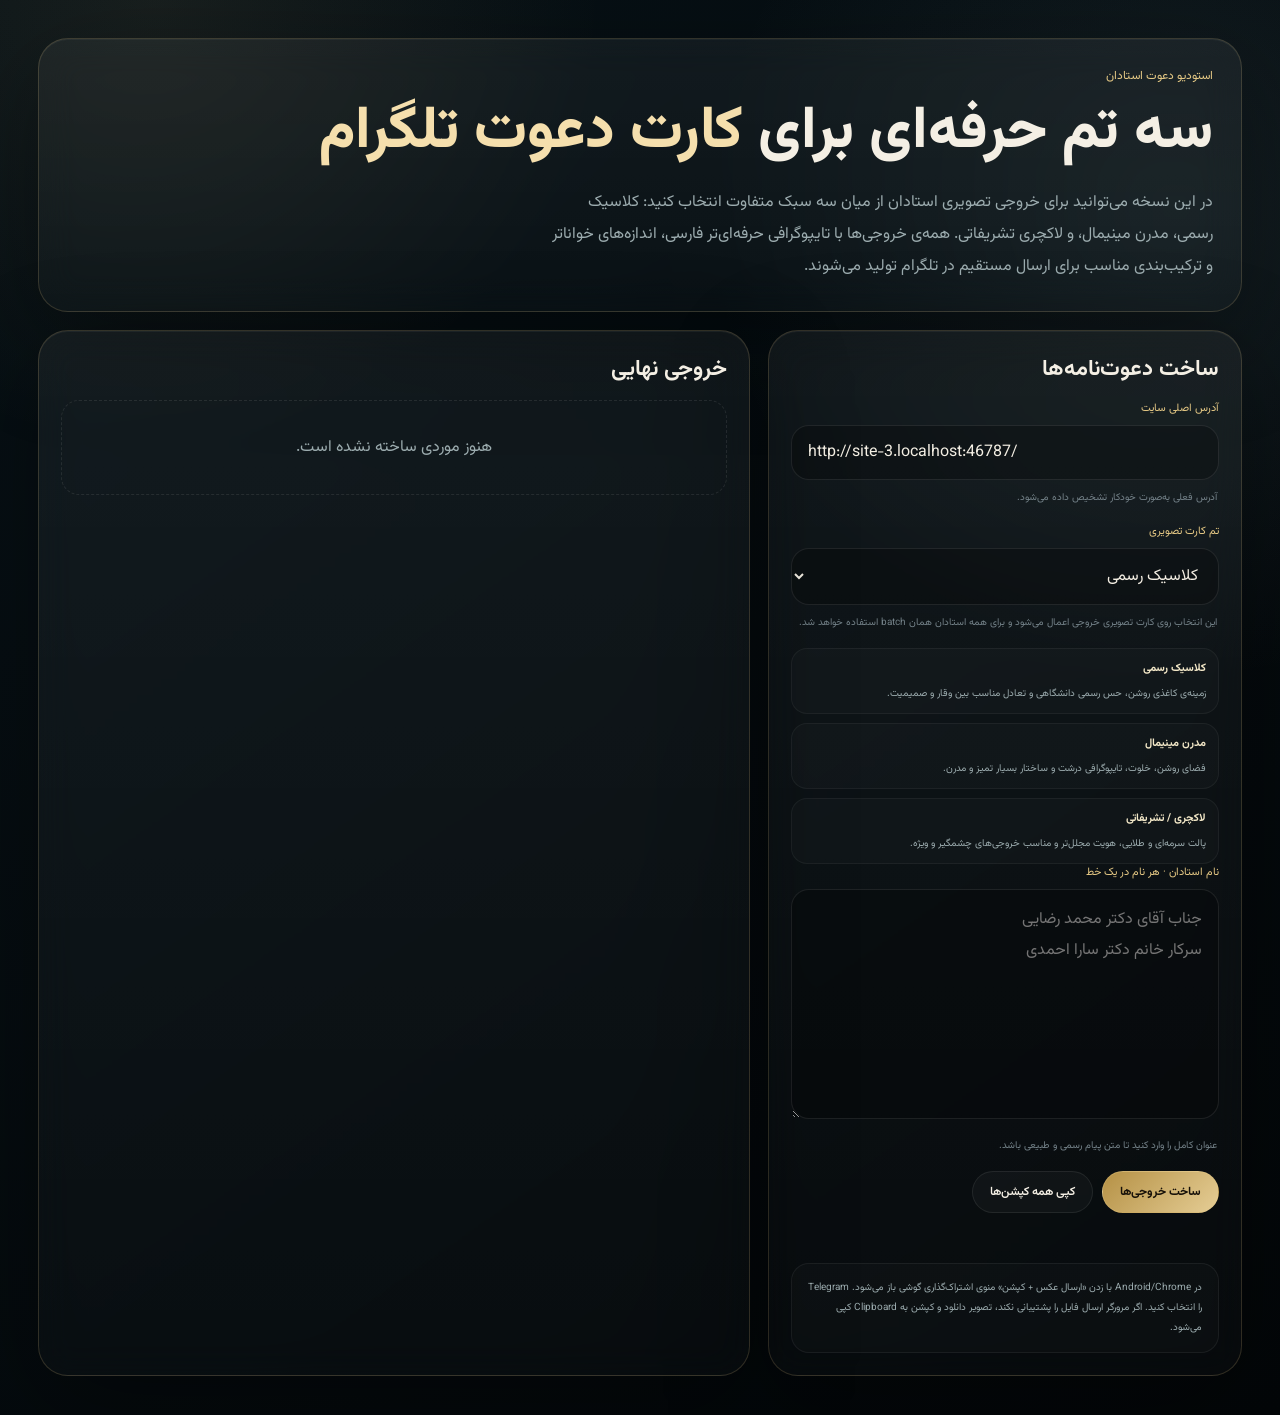
==== commit 21811b94: "Add files via upload" ====
--- a/tools/links.html
+++ b/tools/links.html
@@ -68,7 +68,18 @@
   : Promise.resolve();
 let bundles=[];
 async function copy(text,msg){try{await navigator.clipboard.writeText(text);status.textContent=msg;}catch{status.textContent='کپی در این مرورگر در دسترس نبود.';}}
-function buildCaption(name,url){return `${name} گرامی\n\nبا احترام و سپاس،\nدر پایان سال‌هایی که بخش مهمی از زندگی‌مان را در مسیر پزشکی گذراندیم، بیش از هر چیز به استادانی فکر می‌کنیم که آموختن در کنارشان تنها به دانش و درس محدود نشد؛ کسانی که با صبوری، اعتماد و نگاه مسئولانه‌شان، بخشی از معنای پزشک بودن را به ما آموختند.\n\nاکنون که به یکی از به‌یادماندنی‌ترین روزهای این مسیر رسیده‌ایم، خوشحال می‌شویم افتخار حضور شما را در آیین دانش‌آموختگی‌مان داشته باشیم. حضور شما برای ما فقط حضور در یک مراسم نیست؛ یادآور بخشی از راهی است که با آموزش و همراهی‌تان معنا گرفت و این آغاز تازه را برایمان صمیمی‌تر و ماندگارتر می‌کند.\n\nدعوت‌نامه‌ی شما:\n${url}\n\nبا نهایت احترام\nدانشجویان پزشکی ورودی بهمن ۱۳۹۸`;}
+function buildCaption(name,url){return `${name}
+
+با احترام و سپاس،
+در پایان سال‌هایی که بخش مهمی از مسیر آموختن و رشد ما در دانشکده پزشکی با حضور استادانی چون شما معنا گرفت، خوشحال می‌شویم افتخار حضور شما را در آیین دانش‌آموختگی خود داشته باشیم.
+
+حضور شما برای ما تنها حضور در یک مراسم نیست؛ یادآور راهی است که با آموزش، صبوری و اعتماد شما روشن‌تر شد و امروز را برایمان صمیمی‌تر و ماندگارتر می‌کند.
+
+دعوت‌نامه‌ی شما:
+${url}
+
+با نهایت احترام
+دانشجویان پزشکی ورودی بهمن ۱۳۹۸`;}
 function roundRect(ctx,x,y,w,h,r){const rr=Math.min(r,w/2,h/2);ctx.beginPath();ctx.moveTo(x+rr,y);ctx.arcTo(x+w,y,x+w,y+h,rr);ctx.arcTo(x+w,y+h,x,y+h,rr);ctx.arcTo(x,y+h,x,y,rr);ctx.arcTo(x,y,x+w,y,rr);ctx.closePath();}
 function wrapRtl(ctx,text,x,y,maxWidth,lineHeight,maxLines=5){const words=String(text).split(/\s+/);let line='';const lines=[];for(const word of words){const test=line?`${line} ${word}`:word;if(ctx.measureText(test).width>maxWidth&&line){lines.push(line);line=word;}else line=test;}if(line)lines.push(line);const finalLines=lines.slice(0,maxLines);if(lines.length>maxLines){let last=finalLines[maxLines-1];while(ctx.measureText(`${last}…`).width>maxWidth&&last.length>1)last=last.slice(0,-1);finalLines[maxLines-1]=`${last}…`;}finalLines.forEach((ln,i)=>ctx.fillText(ln,x,y+i*lineHeight));return y+finalLines.length*lineHeight;}
 async function loadImage(url){const res=await fetch(url,{mode:'cors'});if(!res.ok)throw new Error('QR load failed');const blob=await res.blob();const objectUrl=URL.createObjectURL(blob);const img=new Image();await new Promise((resolve,reject)=>{img.onload=resolve;img.onerror=reject;img.src=objectUrl;});URL.revokeObjectURL(objectUrl);return img;}
@@ -100,60 +111,60 @@
   ctx.save(); roundRect(ctx,paperX,paperY,paperW,paperH,34); ctx.clip(); const shine=ctx.createLinearGradient(paperX,paperY,paperX+paperW,paperY+paperH);shine.addColorStop(0,'rgba(255,255,255,.35)');shine.addColorStop(.35,'rgba(255,255,255,.06)');shine.addColorStop(1,'rgba(255,255,255,0)');ctx.fillStyle=shine;ctx.fillRect(paperX,paperY,paperW,paperH); ctx.restore();
   ctx.strokeStyle='rgba(140,110,61,.18)';ctx.lineWidth=1.2;roundRect(ctx,paperX,paperY,paperW,paperH,34);ctx.stroke();
   ctx.direction='rtl';ctx.textAlign='right';
-  ctx.fillStyle='#8d6f42'; ctx.font='700 26px "Vazirmatn","Estedad",Tahoma'; ctx.fillText('آیین دانش‌آموختگی دانشجویان پزشکی · ورودی بهمن ۱۳۹۸',paperX+paperW-44,paperY+76);
-  ctx.fillStyle='rgba(63,73,80,.78)'; ctx.font='500 22px "Vazirmatn","Estedad",Tahoma'; ctx.fillText('دانشگاه علوم پزشکی مازندران · ۵ مهر ۱۴۰۵',paperX+paperW-44,paperY+116);
-  ctx.strokeStyle='rgba(200,178,135,.55)';ctx.lineWidth=1;ctx.beginPath();ctx.moveTo(paperX+42,paperY+148);ctx.lineTo(paperX+paperW-42,paperY+148);ctx.stroke();
-  roundRect(ctx,paperX+paperW-112,paperY+32,58,58,16);ctx.fillStyle='rgba(230,201,133,.12)';ctx.fill();ctx.strokeStyle='rgba(230,201,133,.28)';ctx.stroke();ctx.fillStyle='rgba(191,154,89,.9)';ctx.font='700 30px "Estedad","Vazirmatn",Tahoma';ctx.textAlign='center';ctx.fillText('⚕',paperX+paperW-83,paperY+70);ctx.textAlign='right';
-  const recX=paperX+44, recY=paperY+194, recW=paperW-88, recH=136; roundRect(ctx,recX,recY,recW,recH,28); ctx.fillStyle='#fffdfa'; ctx.fill(); ctx.strokeStyle='rgba(177,146,93,.24)'; ctx.lineWidth=1.5; ctx.stroke(); ctx.fillStyle='rgba(141,111,66,.92)'; ctx.font='700 18px "Vazirmatn","Estedad",Tahoma'; ctx.fillText('مخاطب این دعوت‌نامه', recX+recW-28, recY+34);
-  const nameText=`${bundle.name} گرامی`; let nameSize=fitSingleLineFont(ctx,nameText,recW-56,56,36,'"Estedad","Vazirmatn",Tahoma','800'); ctx.font=`800 ${nameSize}px "Estedad","Vazirmatn",Tahoma`; ctx.fillStyle='#1c2a31'; wrapRtl(ctx,nameText,recX+recW-28,recY+84,recW-56,nameSize*1.25,2);
-  ctx.fillStyle='#13222b'; ctx.font='800 64px "Estedad","Vazirmatn",Tahoma'; ctx.fillText('آیین دانش‌آموختگی',paperX+paperW-44,430);
-  ctx.fillStyle='#ae8b53'; ctx.font='800 58px "Estedad","Vazirmatn",Tahoma'; ctx.fillText('دانشجویان پزشکی',paperX+paperW-44,500);
-  ctx.fillStyle='rgba(84,92,98,.82)'; ctx.font='600 23px "Vazirmatn","Estedad",Tahoma'; ctx.fillText('ورودی بهمن ۱۳۹۸ · سال ۱۴۰۵',paperX+paperW-44,542);
-  ctx.beginPath(); ctx.moveTo(paperX+44,574); ctx.lineTo(paperX+paperW-44,574); ctx.strokeStyle='rgba(200,178,135,.45)'; ctx.stroke();
-  ctx.fillStyle='rgba(177,146,93,.9)'; ctx.font='700 23px "Vazirmatn","Estedad",Tahoma'; ctx.fillText('به احترام دانشی که از شما آموختیم',paperX+paperW-44,612);
-  ctx.fillStyle='#374248'; ctx.font='500 31px "Vazirmatn","Estedad",Tahoma'; let y=662; y=wrapRtl(ctx,'در یکی از به‌یادماندنی‌ترین روزهای مسیر پزشکی‌مان، خوشحال می‌شویم افتخار حضور شما را در کنار خود داشته باشیم.',paperX+paperW-44,y,paperW-88,54,4); ctx.fillStyle='rgba(73,82,89,.86)'; ctx.font='500 27px "Vazirmatn","Estedad",Tahoma'; y+=20; wrapRtl(ctx,'حضور شما برای ما یادآور بخشی از راهی است که با آموزش، صبوری و اعتماد شما معنا گرفت و این آغاز تازه را برایمان صمیمی‌تر و ماندگارتر می‌کند.',paperX+paperW-44,y,paperW-88,47,4);
-  const qrCardX=paperX+44, qrCardY=918, qrCardW=290, qrCardH=290; roundRect(ctx,qrCardX,qrCardY,qrCardW,qrCardH,28); ctx.fillStyle='#ffffff'; ctx.fill(); ctx.shadowColor='rgba(0,0,0,.09)'; ctx.shadowBlur=20; ctx.shadowOffsetY=12; ctx.drawImage(qr,qrCardX+28,qrCardY+28,qrCardW-56,qrCardH-56); ctx.shadowColor='transparent';
-  const infoX=paperX+paperW-44; ctx.fillStyle='#9a7a47'; ctx.font='800 34px "Estedad","Vazirmatn",Tahoma'; ctx.fillText('دعوت‌نامه برای شماست',infoX,968); ctx.fillStyle='#374248'; ctx.font='500 28px "Vazirmatn","Estedad",Tahoma'; wrapRtl(ctx,'برای ورود مستقیم به صفحه‌ی اختصاصی دعوت‌نامه، QR را اسکن کنید.',infoX,1026,430,48,3); ctx.fillStyle='rgba(77,84,90,.78)'; ctx.font='500 24px "Vazirmatn","Estedad",Tahoma'; wrapRtl(ctx,'کارت حاضر برای اشتراک‌گذاری مستقیم در تلگرام و ارسال همراه پیام دعوت آماده شده است.',infoX,1146,430,42,3);
+  ctx.fillStyle='#8d6f42'; ctx.font='700 28px "Vazirmatn","Estedad",Tahoma';
+  ctx.fillText('آیین دانش‌آموختگی دانشجویان پزشکی · ورودی بهمن ۱۳۹۸',paperX+paperW-44,paperY+80);
+  ctx.strokeStyle='rgba(200,178,135,.55)';ctx.lineWidth=1;ctx.beginPath();ctx.moveTo(paperX+42,paperY+118);ctx.lineTo(paperX+paperW-42,paperY+118);ctx.stroke();
+  roundRect(ctx,paperX+paperW-112,paperY+30,58,58,16);ctx.fillStyle='rgba(230,201,133,.12)';ctx.fill();ctx.strokeStyle='rgba(230,201,133,.28)';ctx.stroke();ctx.fillStyle='rgba(191,154,89,.9)';ctx.font='700 30px "Estedad","Vazirmatn",Tahoma';ctx.textAlign='center';ctx.fillText('✦',paperX+paperW-83,paperY+69);ctx.textAlign='right';
+  const recX=paperX+44, recY=paperY+154, recW=paperW-88, recH=126; roundRect(ctx,recX,recY,recW,recH,28); ctx.fillStyle='#fffdfa'; ctx.fill(); ctx.strokeStyle='rgba(177,146,93,.24)'; ctx.lineWidth=1.5; ctx.stroke();
+  ctx.fillStyle='rgba(141,111,66,.92)'; ctx.font='700 18px "Vazirmatn","Estedad",Tahoma'; ctx.fillText('به احترام استاد ارجمند', recX+recW-28, recY+34);
+  const nameText=bundle.name; let nameSize=fitSingleLineFont(ctx,nameText,recW-56,54,34,'"Estedad","Vazirmatn",Tahoma','800'); ctx.font=`800 ${nameSize}px "Estedad","Vazirmatn",Tahoma`; ctx.fillStyle='#1c2a31'; wrapRtl(ctx,nameText,recX+recW-28,recY+84,recW-56,nameSize*1.24,2);
+  ctx.fillStyle='#15232b'; ctx.font='800 64px "Estedad","Vazirmatn",Tahoma'; ctx.fillText('دعوت برای حضوری',paperX+paperW-44,390);
+  ctx.fillStyle='#ae8b53'; ctx.font='800 60px "Estedad","Vazirmatn",Tahoma'; ctx.fillText('به‌یادماندنی',paperX+paperW-44,462);
+  ctx.beginPath(); ctx.moveTo(paperX+44,500); ctx.lineTo(paperX+paperW-44,500); ctx.strokeStyle='rgba(200,178,135,.45)'; ctx.stroke();
+  ctx.fillStyle='rgba(177,146,93,.9)'; ctx.font='700 23px "Vazirmatn","Estedad",Tahoma'; ctx.fillText('به احترام دانشی که از شما آموختیم',paperX+paperW-44,540);
+  ctx.fillStyle='#374248'; ctx.font='500 31px "Vazirmatn","Estedad",Tahoma'; let y=592; y=wrapRtl(ctx,'در یکی از به‌یادماندنی‌ترین روزهای مسیر پزشکی‌مان، خوشحال می‌شویم افتخار حضور شما را در کنار خود داشته باشیم.',paperX+paperW-44,y,paperW-88,54,4);
+  ctx.fillStyle='rgba(73,82,89,.86)'; ctx.font='500 27px "Vazirmatn","Estedad",Tahoma'; y+=18; wrapRtl(ctx,'حضور شما برای ما یادآور بخشی از راهی است که با آموزش، صبوری و اعتماد شما معنا گرفت و امروز را برایمان پرمعناتر و ماندگارتر می‌کند.',paperX+paperW-44,y,paperW-88,47,4);
+  const qrCardX=paperX+44, qrCardY=930, qrCardW=290, qrCardH=290; roundRect(ctx,qrCardX,qrCardY,qrCardW,qrCardH,28); ctx.fillStyle='#ffffff'; ctx.fill(); ctx.shadowColor='rgba(0,0,0,.09)'; ctx.shadowBlur=20; ctx.shadowOffsetY=12; ctx.drawImage(qr,qrCardX+28,qrCardY+28,qrCardW-56,qrCardH-56); ctx.shadowColor='transparent';
+  const infoX=paperX+paperW-44; ctx.fillStyle='#9a7a47'; ctx.font='800 34px "Estedad","Vazirmatn",Tahoma'; ctx.fillText('دعوت‌نامه‌ی شما',infoX,984); ctx.fillStyle='#374248'; ctx.font='500 28px "Vazirmatn","Estedad",Tahoma'; wrapRtl(ctx,'برای ورود مستقیم به صفحه‌ی اختصاصی دعوت‌نامه، QR را اسکن کنید.',infoX,1044,430,48,3); ctx.fillStyle='rgba(77,84,90,.78)'; ctx.font='500 24px "Vazirmatn","Estedad",Tahoma'; wrapRtl(ctx,'امیدواریم حضور شما این روز به‌یادماندنی را برای ما صمیمی‌تر و ماندگارتر کند.',infoX,1152,430,42,3);
   ctx.beginPath(); ctx.moveTo(paperX+44,1216); ctx.lineTo(paperX+paperW-44,1216); ctx.strokeStyle='rgba(200,178,135,.4)'; ctx.stroke(); ctx.fillStyle='rgba(73,82,89,.82)'; ctx.font='600 22px "Vazirmatn","Estedad",Tahoma'; ctx.fillText('با نهایت احترام · دانشجویان پزشکی ورودی بهمن ۱۳۹۸',paperX+paperW-44,1248);
 }
 function drawMinimalCard(ctx,bundle,qr){
   ctx.direction='rtl';ctx.textAlign='right';
   const leftX=120, leftW=255;
   ctx.fillStyle='rgba(13,31,39,.06)'; roundRect(ctx,leftX,120,leftW,1110,30); ctx.fill();
-  ctx.fillStyle='#ffffff'; roundRect(ctx,leftX+18,840,leftW-36,260,26); ctx.fill(); ctx.drawImage(qr,leftX+46,868,leftW-92,leftW-92);
-  ctx.fillStyle='rgba(52,67,74,.88)'; ctx.font='700 22px "Vazirmatn","Estedad",Tahoma'; ctx.fillText('ورود با اسکن QR', leftX+leftW-18,1140);
+  ctx.fillStyle='#ffffff'; roundRect(ctx,leftX+18,858,leftW-36,260,26); ctx.fill(); ctx.drawImage(qr,leftX+46,886,leftW-92,leftW-92);
+  ctx.fillStyle='rgba(52,67,74,.88)'; ctx.font='700 22px "Vazirmatn","Estedad",Tahoma'; ctx.fillText('ورود با اسکن QR', leftX+leftW-18,1158);
   const contentX=950, maxW=510;
-  ctx.fillStyle='#ab8953'; ctx.font='700 24px "Vazirmatn","Estedad",Tahoma'; ctx.fillText('دانشگاه علوم پزشکی مازندران · ۵ مهر ۱۴۰۵',contentX,138);
-  ctx.fillStyle='#1e2e36'; ctx.font='800 72px "Estedad","Vazirmatn",Tahoma'; ctx.fillText('آیین',contentX,245); ctx.fillText('دانش‌آموختگی',contentX,325);
-  ctx.fillStyle='#b08a50'; ctx.font='800 62px "Estedad","Vazirmatn",Tahoma'; ctx.fillText('دانشجویان پزشکی',contentX,400);
-  ctx.fillStyle='rgba(52,67,74,.9)'; ctx.font='600 21px "Vazirmatn","Estedad",Tahoma'; ctx.fillText('ورودی بهمن ۱۳۹۸',contentX,442);
-  ctx.beginPath();ctx.moveTo(430,480);ctx.lineTo(950,480);ctx.strokeStyle='rgba(176,138,80,.45)';ctx.stroke();
-  ctx.fillStyle='rgba(85,97,103,.95)'; ctx.font='600 19px "Vazirmatn","Estedad",Tahoma'; ctx.fillText('برای استادی که بخشی از این مسیر را روشن‌تر کرد',contentX,530);
-  const nameText=`${bundle.name} گرامی`; let nameSize=fitSingleLineFont(ctx,nameText,maxW,58,38,'"Estedad","Vazirmatn",Tahoma','800'); ctx.fillStyle='#112129'; ctx.font=`800 ${nameSize}px "Estedad","Vazirmatn",Tahoma`; let y=616; y=wrapRtl(ctx,nameText,contentX,y,maxW,nameSize*1.24,2);
-  ctx.fillStyle='#39484f'; ctx.font='500 31px "Vazirmatn","Estedad",Tahoma'; y+=56; y=wrapRtl(ctx,'در پایان سال‌هایی که با آموختن، تلاش و مسئولیت‌پذیری گذشت، خوشحال می‌شویم افتخار حضور شما را در آیین دانش‌آموختگی‌مان داشته باشیم.',contentX,y,maxW,52,5);
-  ctx.fillStyle='rgba(88,99,104,.92)'; ctx.font='500 26px "Vazirmatn","Estedad",Tahoma'; y+=24; y=wrapRtl(ctx,'حضور شما برای ما فقط حضور در یک مراسم نیست؛ یادآور بخشی از راهی است که با آموزش، اعتماد و همراهی‌تان معنا گرفت.',contentX,y,maxW,46,4);
-  ctx.fillStyle='#aa8550'; ctx.font='800 30px "Estedad","Vazirmatn",Tahoma'; ctx.fillText('دعوت‌نامه‌ی اختصاصی شما',contentX,1040);
-  ctx.fillStyle='rgba(62,74,80,.92)'; ctx.font='500 25px "Vazirmatn","Estedad",Tahoma'; wrapRtl(ctx,'برای ورود مستقیم به صفحه‌ی دعوت‌نامه، QR روبه‌رو را اسکن کنید.',contentX,1094,maxW,44,3);
+  ctx.fillStyle='#ab8953'; ctx.font='700 24px "Vazirmatn","Estedad",Tahoma'; ctx.fillText('آیین دانش‌آموختگی دانشجویان پزشکی · ورودی بهمن ۱۳۹۸',contentX,138);
+  ctx.beginPath();ctx.moveTo(430,178);ctx.lineTo(950,178);ctx.strokeStyle='rgba(176,138,80,.45)';ctx.stroke();
+  ctx.fillStyle='rgba(85,97,103,.95)'; ctx.font='600 19px "Vazirmatn","Estedad",Tahoma'; ctx.fillText('به احترام استادی که بخشی از این مسیر را روشن‌تر کرد',contentX,230);
+  const nameText=bundle.name; let nameSize=fitSingleLineFont(ctx,nameText,maxW,56,36,'"Estedad","Vazirmatn",Tahoma','800'); ctx.fillStyle='#112129'; ctx.font=`800 ${nameSize}px "Estedad","Vazirmatn",Tahoma`; let y=318; y=wrapRtl(ctx,nameText,contentX,y,maxW,nameSize*1.22,2);
+  ctx.fillStyle='#1e2e36'; ctx.font='800 70px "Estedad","Vazirmatn",Tahoma'; y+=64; ctx.fillText('دعوت برای حضوری',contentX,y); y+=72; ctx.fillStyle='#b08a50'; ctx.font='800 62px "Estedad","Vazirmatn",Tahoma'; ctx.fillText('به‌یادماندنی',contentX,y);
+  ctx.fillStyle='#39484f'; ctx.font='500 31px "Vazirmatn","Estedad",Tahoma'; y+=66; y=wrapRtl(ctx,'در پایان سال‌هایی که با آموختن، تلاش و مسئولیت‌پذیری گذشت، خوشحال می‌شویم افتخار حضور شما را در آیین دانش‌آموختگی‌مان داشته باشیم.',contentX,y,maxW,52,5);
+  ctx.fillStyle='rgba(88,99,104,.92)'; ctx.font='500 26px "Vazirmatn","Estedad",Tahoma'; y+=24; wrapRtl(ctx,'حضور شما برای ما تنها حضور در یک مراسم نیست؛ یادآور بخشی از راهی است که با آموزش، اعتماد و همراهی‌تان معنا گرفت.',contentX,y,maxW,46,4);
+  ctx.fillStyle='#aa8550'; ctx.font='800 30px "Estedad","Vazirmatn",Tahoma'; ctx.fillText('دعوت‌نامه‌ی شما',contentX,1036);
+  ctx.fillStyle='rgba(62,74,80,.92)'; ctx.font='500 25px "Vazirmatn","Estedad",Tahoma'; wrapRtl(ctx,'برای ورود مستقیم به صفحه‌ی اختصاصی دعوت‌نامه، QR روبه‌رو را اسکن کنید.',contentX,1090,maxW,44,3);
   ctx.fillStyle='rgba(72,83,88,.74)'; ctx.font='600 21px "Vazirmatn","Estedad",Tahoma'; ctx.fillText('با نهایت احترام · دانشجویان پزشکی ورودی بهمن ۱۳۹۸',contentX,1216);
 }
 function drawLuxuryCard(ctx,bundle,qr){
   ctx.direction='rtl';ctx.textAlign='right';
   const panelX=98,panelY=94,panelW=884,panelH=1162;
   roundRect(ctx,panelX,panelY,panelW,panelH,34); const panelGrad=ctx.createLinearGradient(panelX,panelY,panelX,panelY+panelH); panelGrad.addColorStop(0,'rgba(7,24,33,.96)'); panelGrad.addColorStop(1,'rgba(4,11,16,.96)'); ctx.fillStyle=panelGrad; ctx.shadowColor='rgba(0,0,0,.28)'; ctx.shadowBlur=28; ctx.shadowOffsetY=18; ctx.fill(); ctx.shadowColor='transparent';
-  ctx.strokeStyle='rgba(230,201,133,.28)'; ctx.lineWidth=1.5; roundRect(ctx,panelX,panelY,panelW,panelH,34); ctx.stroke();
+  ctx.strokeStyle='rgba(230,201,133,.32)'; ctx.lineWidth=1.5; roundRect(ctx,panelX,panelY,panelW,panelH,34); ctx.stroke();
   ctx.save(); roundRect(ctx,panelX,panelY,panelW,panelH,34); ctx.clip(); const sheen=ctx.createLinearGradient(panelX,panelY,panelX+panelW,panelY+panelH); sheen.addColorStop(0,'rgba(255,255,255,.05)'); sheen.addColorStop(.28,'rgba(255,255,255,.01)'); sheen.addColorStop(1,'rgba(255,255,255,0)'); ctx.fillStyle=sheen; ctx.fillRect(panelX,panelY,panelW,panelH); ctx.restore();
-  ctx.fillStyle='rgba(230,201,133,.94)'; ctx.font='700 26px "Vazirmatn","Estedad",Tahoma'; ctx.fillText('آیین دانش‌آموختگی دانشجویان پزشکی · ورودی بهمن ۱۳۹۸',panelX+panelW-44,panelY+74);
-  ctx.fillStyle='rgba(245,239,228,.62)'; ctx.font='500 21px "Vazirmatn","Estedad",Tahoma'; ctx.fillText('دانشگاه علوم پزشکی مازندران · ۵ مهر ۱۴۰۵',panelX+panelW-44,panelY+112);
-  ctx.beginPath(); ctx.moveTo(panelX+44,panelY+148); ctx.lineTo(panelX+panelW-44,panelY+148); ctx.strokeStyle='rgba(230,201,133,.26)'; ctx.stroke();
-  const sealCx=panelX+88, sealCy=panelY+86; ctx.beginPath(); ctx.arc(sealCx,sealCy,28,0,Math.PI*2); ctx.fillStyle='rgba(230,201,133,.10)'; ctx.fill(); ctx.strokeStyle='rgba(230,201,133,.26)'; ctx.stroke(); ctx.fillStyle='rgba(230,201,133,.9)'; ctx.font='700 28px "Estedad","Vazirmatn",Tahoma'; ctx.textAlign='center'; ctx.fillText('✦',sealCx,sealCy+10); ctx.textAlign='right';
-  const nameText=`${bundle.name} گرامی`; let nameSize=fitSingleLineFont(ctx,nameText,panelW-116,64,40,'"Estedad","Vazirmatn",Tahoma','800'); ctx.fillStyle='#f7f2e7'; ctx.font=`800 ${nameSize}px "Estedad","Vazirmatn",Tahoma`; let y=270; y=wrapRtl(ctx,nameText,panelX+panelW-58,y,panelW-116,nameSize*1.25,2);
-  ctx.fillStyle='rgba(230,201,133,.86)'; ctx.font='800 68px "Estedad","Vazirmatn",Tahoma'; y+=54; ctx.fillText('دعوتی برای حضوری',panelX+panelW-58,y); y+=74; ctx.fillText('به‌یادماندنی',panelX+panelW-58,y);
-  ctx.fillStyle='rgba(244,239,231,.92)'; ctx.font='500 31px "Vazirmatn","Estedad",Tahoma'; y+=64; y=wrapRtl(ctx,'در یکی از ماندگارترین روزهای مسیر پزشکی‌مان، خوشحال می‌شویم افتخار حضور شما را در آیین دانش‌آموختگی خود داشته باشیم.',panelX+panelW-58,y,panelW-116,53,4);
-  ctx.fillStyle='rgba(223,214,198,.82)'; ctx.font='500 27px "Vazirmatn","Estedad",Tahoma'; y+=24; wrapRtl(ctx,'حضور شما برای ما تنها حضور در یک مراسم نیست؛ یادآور راهی است که با آموزش، صبوری و اعتماد شما معنا گرفت و امروز را برایمان پرافتخارتر می‌کند.',panelX+panelW-58,y,panelW-116,46,4);
-  const plaqueX=panelX+58, plaqueY=906, plaqueW=308, plaqueH=308; roundRect(ctx,plaqueX,plaqueY,plaqueW,plaqueH,28); const plaque=ctx.createLinearGradient(plaqueX,plaqueY,plaqueX,plaqueY+plaqueH); plaque.addColorStop(0,'#faf6ee'); plaque.addColorStop(1,'#f0e6d7'); ctx.fillStyle=plaque; ctx.fill(); ctx.strokeStyle='rgba(230,201,133,.42)'; ctx.lineWidth=1.4; ctx.stroke(); ctx.drawImage(qr,plaqueX+34,plaqueY+34,plaqueW-68,plaqueH-68);
-  ctx.fillStyle='rgba(230,201,133,.95)'; ctx.font='800 34px "Estedad","Vazirmatn",Tahoma'; ctx.fillText('دعوت‌نامه‌ی شما',panelX+panelW-58,980);
-  ctx.fillStyle='rgba(245,239,228,.82)'; ctx.font='500 28px "Vazirmatn","Estedad",Tahoma'; wrapRtl(ctx,'برای ورود مستقیم به صفحه‌ی اختصاصی دعوت‌نامه، QR را اسکن کنید.',panelX+panelW-58,1038,432,48,3);
-  ctx.fillStyle='rgba(202,188,162,.82)'; ctx.font='500 24px "Vazirmatn","Estedad",Tahoma'; wrapRtl(ctx,'کارت حاضر برای ارسال در تلگرام و دعوتی رسمی، گرم و شکیل طراحی شده است.',panelX+panelW-58,1158,432,42,3);
+  ctx.fillStyle='rgba(230,201,133,.94)'; ctx.font='700 28px "Vazirmatn","Estedad",Tahoma'; ctx.fillText('آیین دانش‌آموختگی دانشجویان پزشکی · ورودی بهمن ۱۳۹۸',panelX+panelW-44,panelY+78);
+  ctx.beginPath(); ctx.moveTo(panelX+44,panelY+122); ctx.lineTo(panelX+panelW-44,panelY+122); ctx.strokeStyle='rgba(230,201,133,.22)'; ctx.stroke();
+  const sealCx=panelX+88, sealCy=panelY+82; ctx.beginPath(); ctx.arc(sealCx,sealCy,28,0,Math.PI*2); ctx.fillStyle='rgba(230,201,133,.10)'; ctx.fill(); ctx.strokeStyle='rgba(230,201,133,.26)'; ctx.stroke(); ctx.fillStyle='rgba(230,201,133,.9)'; ctx.font='700 28px "Estedad","Vazirmatn",Tahoma'; ctx.textAlign='center'; ctx.fillText('✦',sealCx,sealCy+10); ctx.textAlign='right';
+  const plaqueX=panelX+58, plaqueY=164, plaqueW=panelW-116, plaqueH=122; roundRect(ctx,plaqueX,plaqueY,plaqueW,plaqueH,26); ctx.fillStyle='rgba(255,255,255,.03)'; ctx.fill(); ctx.strokeStyle='rgba(230,201,133,.24)'; ctx.lineWidth=1.4; ctx.stroke();
+  ctx.fillStyle='rgba(230,201,133,.76)'; ctx.font='700 18px "Vazirmatn","Estedad",Tahoma'; ctx.fillText('به احترام حضور استاد ارجمند',plaqueX+plaqueW-28,plaqueY+34);
+  const nameText=bundle.name; let nameSize=fitSingleLineFont(ctx,nameText,plaqueW-56,54,34,'"Estedad","Vazirmatn",Tahoma','800'); ctx.fillStyle='#f7f2e7'; ctx.font=`800 ${nameSize}px "Estedad","Vazirmatn",Tahoma`; wrapRtl(ctx,nameText,plaqueX+plaqueW-28,plaqueY+84,plaqueW-56,nameSize*1.22,2);
+  ctx.fillStyle='rgba(230,201,133,.90)'; ctx.font='800 60px "Estedad","Vazirmatn",Tahoma'; ctx.fillText('دعوت برای حضوری',panelX+panelW-58,392); ctx.fillText('به‌یادماندنی',panelX+panelW-58,462);
+  ctx.fillStyle='rgba(244,239,231,.92)'; ctx.font='500 31px "Vazirmatn","Estedad",Tahoma'; let y=558; y=wrapRtl(ctx,'در یکی از ماندگارترین روزهای مسیر پزشکی‌مان، خوشحال می‌شویم افتخار حضور شما را در آیین دانش‌آموختگی خود داشته باشیم.',panelX+panelW-58,y,panelW-116,53,4);
+  ctx.fillStyle='rgba(223,214,198,.82)'; ctx.font='500 27px "Vazirmatn","Estedad",Tahoma'; y+=24; wrapRtl(ctx,'حضور شما برای ما تنها حضور در یک مراسم نیست؛ یادآور راهی است که با آموزش، صبوری و اعتماد شما معنا گرفت و امروز را برایمان پرمعناتر و پرافتخارتر می‌کند.',panelX+panelW-58,y,panelW-116,46,4);
+  const qrX=panelX+58, qrY=922, qrW=308, qrH=308; roundRect(ctx,qrX,qrY,qrW,qrH,28); const plaque=ctx.createLinearGradient(qrX,qrY,qrX,qrY+qrH); plaque.addColorStop(0,'#faf6ee'); plaque.addColorStop(1,'#f0e6d7'); ctx.fillStyle=plaque; ctx.fill(); ctx.strokeStyle='rgba(230,201,133,.42)'; ctx.lineWidth=1.4; ctx.stroke(); ctx.drawImage(qr,qrX+34,qrY+34,qrW-68,qrH-68);
+  ctx.fillStyle='rgba(230,201,133,.95)'; ctx.font='800 34px "Estedad","Vazirmatn",Tahoma'; ctx.fillText('دعوت‌نامه‌ی شما',panelX+panelW-58,992);
+  ctx.fillStyle='rgba(245,239,228,.82)'; ctx.font='500 28px "Vazirmatn","Estedad",Tahoma'; wrapRtl(ctx,'برای ورود مستقیم به صفحه‌ی اختصاصی دعوت‌نامه، QR را اسکن کنید.',panelX+panelW-58,1050,432,48,3);
+  ctx.fillStyle='rgba(202,188,162,.82)'; ctx.font='500 24px "Vazirmatn","Estedad",Tahoma'; wrapRtl(ctx,'حضور شما این روز را برای ما صمیمی‌تر، باشکوه‌تر و به‌یادماندنی‌تر خواهد کرد.',panelX+panelW-58,1158,432,42,3);
   ctx.beginPath(); ctx.moveTo(panelX+58,1214); ctx.lineTo(panelX+panelW-58,1214); ctx.strokeStyle='rgba(230,201,133,.22)'; ctx.stroke(); ctx.fillStyle='rgba(230,201,133,.88)'; ctx.font='600 22px "Vazirmatn","Estedad",Tahoma'; ctx.fillText('با نهایت احترام · دانشجویان پزشکی ورودی بهمن ۱۳۹۸',panelX+panelW-58,1246);
 }
 function createCardCanvas(bundle){if(!bundle.qrImage)throw new Error('QR not ready');const qr=bundle.qrImage,canvas=document.createElement('canvas');canvas.width=1080;canvas.height=1350;const ctx=canvas.getContext('2d');drawBackgroundFrame(ctx,bundle.theme);if(bundle.theme==='minimal') drawMinimalCard(ctx,bundle,qr); else if(bundle.theme==='luxury') drawLuxuryCard(ctx,bundle,qr); else drawClassicCard(ctx,bundle,qr);return canvas;}
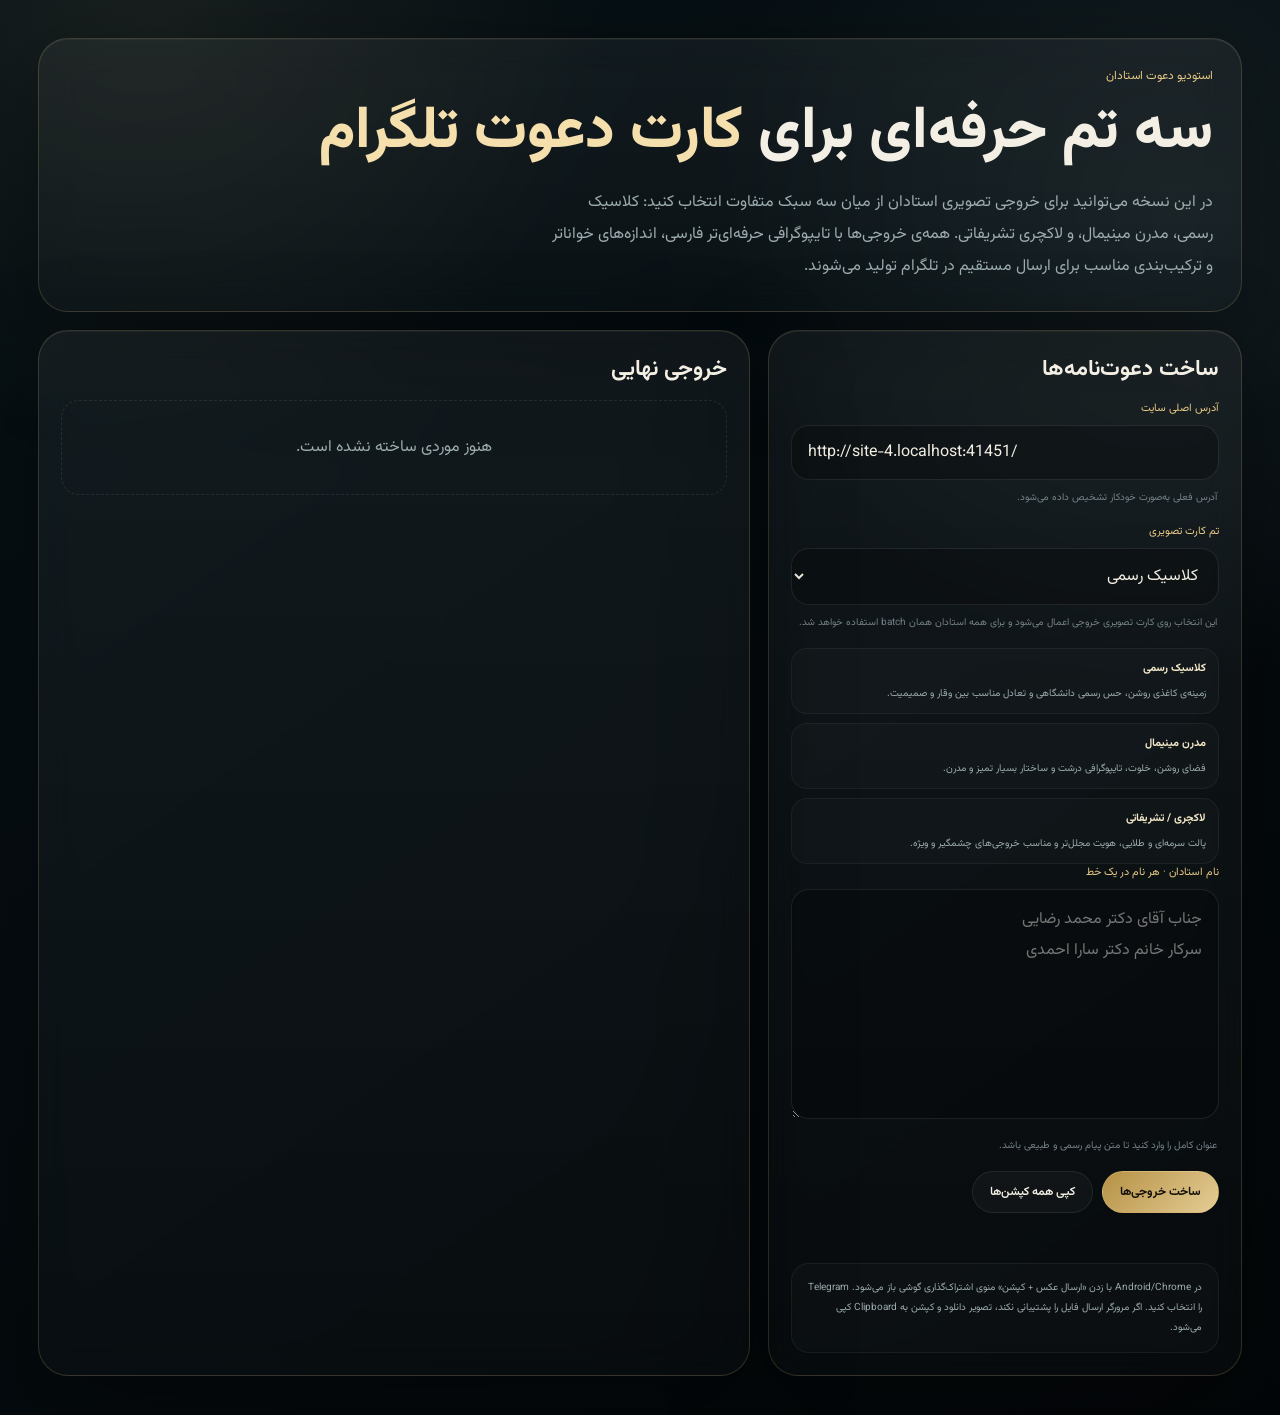
==== commit ef7a2175: "Update links.html" ====
--- a/tools/links.html
+++ b/tools/links.html
@@ -75,7 +75,7 @@
 
 حضور شما برای ما تنها حضور در یک مراسم نیست؛ یادآور راهی است که با آموزش، صبوری و اعتماد شما روشن‌تر شد و امروز را برایمان صمیمی‌تر و ماندگارتر می‌کند.
 
-دعوت‌نامه‌ی شما:
+دعوت‌نامه‌ای برای شما:
 ${url}
 
 با نهایت احترام
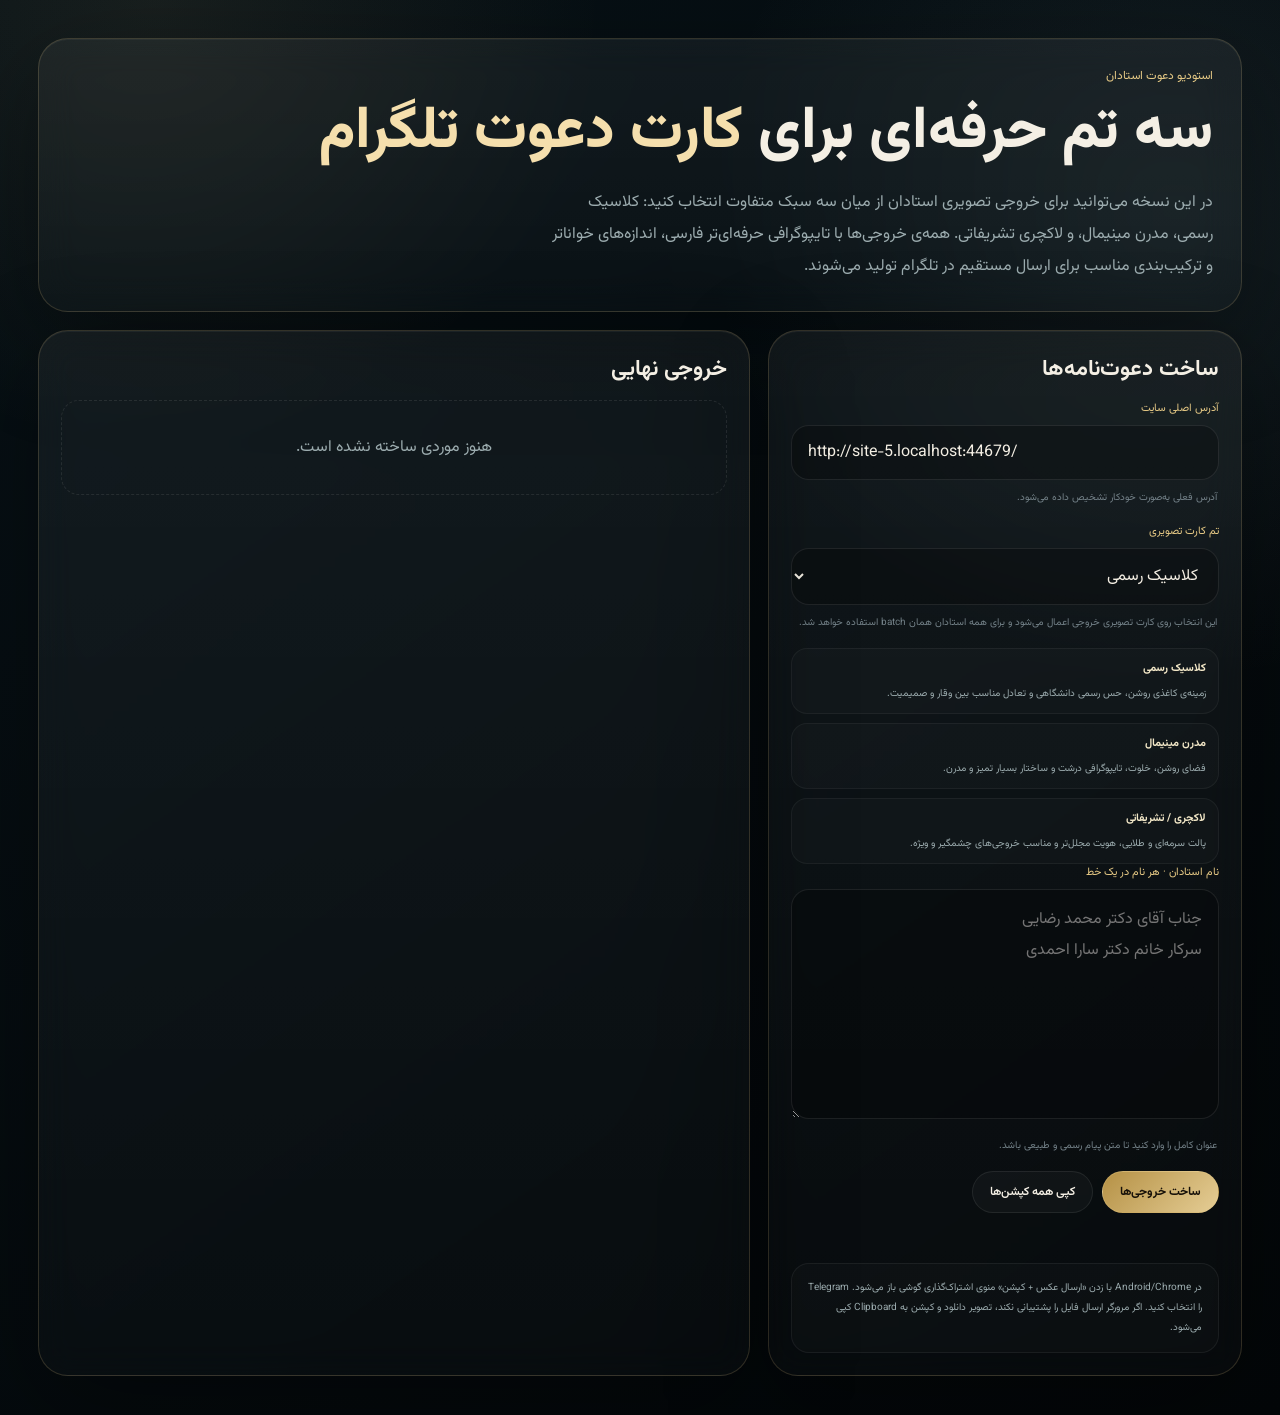
==== commit d6ba62ca: "Add files via upload" ====
--- a/tools/links.html
+++ b/tools/links.html
@@ -75,14 +75,54 @@
 
 حضور شما برای ما تنها حضور در یک مراسم نیست؛ یادآور راهی است که با آموزش، صبوری و اعتماد شما روشن‌تر شد و امروز را برایمان صمیمی‌تر و ماندگارتر می‌کند.
 
-دعوت‌نامه‌ای برای شما:
+دعوت‌نامه‌ی شما:
 ${url}
 
 با نهایت احترام
 دانشجویان پزشکی ورودی بهمن ۱۳۹۸`;}
 function roundRect(ctx,x,y,w,h,r){const rr=Math.min(r,w/2,h/2);ctx.beginPath();ctx.moveTo(x+rr,y);ctx.arcTo(x+w,y,x+w,y+h,rr);ctx.arcTo(x+w,y+h,x,y+h,rr);ctx.arcTo(x,y+h,x,y,rr);ctx.arcTo(x,y,x+w,y,rr);ctx.closePath();}
-function wrapRtl(ctx,text,x,y,maxWidth,lineHeight,maxLines=5){const words=String(text).split(/\s+/);let line='';const lines=[];for(const word of words){const test=line?`${line} ${word}`:word;if(ctx.measureText(test).width>maxWidth&&line){lines.push(line);line=word;}else line=test;}if(line)lines.push(line);const finalLines=lines.slice(0,maxLines);if(lines.length>maxLines){let last=finalLines[maxLines-1];while(ctx.measureText(`${last}…`).width>maxWidth&&last.length>1)last=last.slice(0,-1);finalLines[maxLines-1]=`${last}…`;}finalLines.forEach((ln,i)=>ctx.fillText(ln,x,y+i*lineHeight));return y+finalLines.length*lineHeight;}
-async function loadImage(url){const res=await fetch(url,{mode:'cors'});if(!res.ok)throw new Error('QR load failed');const blob=await res.blob();const objectUrl=URL.createObjectURL(blob);const img=new Image();await new Promise((resolve,reject)=>{img.onload=resolve;img.onerror=reject;img.src=objectUrl;});URL.revokeObjectURL(objectUrl);return img;}
+function getWrappedLines(ctx,text,maxWidth){
+  const words=String(text).split(/\s+/).filter(Boolean);
+  let line='';
+  const lines=[];
+  for(const word of words){
+    const test=line?`${line} ${word}`:word;
+    if(ctx.measureText(test).width>maxWidth&&line){lines.push(line);line=word;}else{line=test;}
+  }
+  if(line) lines.push(line);
+  return lines.length?lines:[''];
+}
+function trimLinesToMax(ctx,lines,maxWidth,maxLines){
+  const finalLines=lines.slice(0,maxLines);
+  if(lines.length>maxLines){
+    let last=finalLines[maxLines-1];
+    while(ctx.measureText(`${last}…`).width>maxWidth && last.length>1){last=last.slice(0,-1);}
+    finalLines[maxLines-1]=`${last}…`;
+  }
+  return finalLines;
+}
+function fitWrappedFont(ctx,text,maxWidth,start,min,lineHeightRatio,maxLines,fontFamily,weight){
+  let size=start;
+  while(size>=min){
+    ctx.font=`${weight} ${size}px ${fontFamily}`;
+    const lines=getWrappedLines(ctx,text,maxWidth);
+    if(lines.length<=maxLines){
+      return {size, lines, lineHeight: Math.round(size*lineHeightRatio)};
+    }
+    size-=2;
+  }
+  ctx.font=`${weight} ${min}px ${fontFamily}`;
+  const trimmed=trimLinesToMax(ctx,getWrappedLines(ctx,text,maxWidth),maxWidth,maxLines);
+  return {size:min, lines:trimmed, lineHeight: Math.round(min*lineHeightRatio)};
+}
+function drawWrappedLines(ctx,lines,x,y,lineHeight){
+  lines.forEach((ln,i)=>ctx.fillText(ln,x,y+i*lineHeight));
+  return y + lines.length*lineHeight;
+}
+function wrapRtl(ctx,text,x,y,maxWidth,lineHeight,maxLines=5){
+  const lines=trimLinesToMax(ctx,getWrappedLines(ctx,text,maxWidth),maxWidth,maxLines);
+  return drawWrappedLines(ctx,lines,x,y,lineHeight);
+}
 function fitSingleLineFont(ctx,text,maxWidth,start,min,fontFamily,weight){let s=start;ctx.font=`${weight} ${s}px ${fontFamily}`;while(ctx.measureText(text).width>maxWidth&&s>min){s-=2;ctx.font=`${weight} ${s}px ${fontFamily}`;}return s;}
 function drawBackgroundFrame(ctx,themeKey){
   if(themeKey==='classic'){
@@ -105,67 +145,86 @@
   }
 }
 function drawClassicCard(ctx,bundle,qr){
+  ctx.direction='rtl';ctx.textAlign='right';
   const paperX=104,paperY=94,paperW=872,paperH=1162;
   roundRect(ctx,paperX,paperY,paperW,paperH,34);
-  const paper=ctx.createLinearGradient(paperX,paperY,paperX,paperY+paperH);paper.addColorStop(0,'#fbf7ef');paper.addColorStop(.55,'#f5efe4');paper.addColorStop(1,'#efe5d6');ctx.fillStyle=paper;ctx.shadowColor='rgba(0,0,0,.18)';ctx.shadowBlur=36;ctx.shadowOffsetY=20;ctx.fill();ctx.shadowColor='transparent';
-  ctx.save(); roundRect(ctx,paperX,paperY,paperW,paperH,34); ctx.clip(); const shine=ctx.createLinearGradient(paperX,paperY,paperX+paperW,paperY+paperH);shine.addColorStop(0,'rgba(255,255,255,.35)');shine.addColorStop(.35,'rgba(255,255,255,.06)');shine.addColorStop(1,'rgba(255,255,255,0)');ctx.fillStyle=shine;ctx.fillRect(paperX,paperY,paperW,paperH); ctx.restore();
-  ctx.strokeStyle='rgba(140,110,61,.18)';ctx.lineWidth=1.2;roundRect(ctx,paperX,paperY,paperW,paperH,34);ctx.stroke();
-  ctx.direction='rtl';ctx.textAlign='right';
-  ctx.fillStyle='#8d6f42'; ctx.font='700 28px "Vazirmatn","Estedad",Tahoma';
-  ctx.fillText('آیین دانش‌آموختگی دانشجویان پزشکی · ورودی بهمن ۱۳۹۸',paperX+paperW-44,paperY+80);
-  ctx.strokeStyle='rgba(200,178,135,.55)';ctx.lineWidth=1;ctx.beginPath();ctx.moveTo(paperX+42,paperY+118);ctx.lineTo(paperX+paperW-42,paperY+118);ctx.stroke();
-  roundRect(ctx,paperX+paperW-112,paperY+30,58,58,16);ctx.fillStyle='rgba(230,201,133,.12)';ctx.fill();ctx.strokeStyle='rgba(230,201,133,.28)';ctx.stroke();ctx.fillStyle='rgba(191,154,89,.9)';ctx.font='700 30px "Estedad","Vazirmatn",Tahoma';ctx.textAlign='center';ctx.fillText('✦',paperX+paperW-83,paperY+69);ctx.textAlign='right';
-  const recX=paperX+44, recY=paperY+154, recW=paperW-88, recH=126; roundRect(ctx,recX,recY,recW,recH,28); ctx.fillStyle='#fffdfa'; ctx.fill(); ctx.strokeStyle='rgba(177,146,93,.24)'; ctx.lineWidth=1.5; ctx.stroke();
-  ctx.fillStyle='rgba(141,111,66,.92)'; ctx.font='700 18px "Vazirmatn","Estedad",Tahoma'; ctx.fillText('به احترام استاد ارجمند', recX+recW-28, recY+34);
-  const nameText=bundle.name; let nameSize=fitSingleLineFont(ctx,nameText,recW-56,54,34,'"Estedad","Vazirmatn",Tahoma','800'); ctx.font=`800 ${nameSize}px "Estedad","Vazirmatn",Tahoma`; ctx.fillStyle='#1c2a31'; wrapRtl(ctx,nameText,recX+recW-28,recY+84,recW-56,nameSize*1.24,2);
-  ctx.fillStyle='#15232b'; ctx.font='800 64px "Estedad","Vazirmatn",Tahoma'; ctx.fillText('دعوت برای حضوری',paperX+paperW-44,390);
-  ctx.fillStyle='#ae8b53'; ctx.font='800 60px "Estedad","Vazirmatn",Tahoma'; ctx.fillText('به‌یادماندنی',paperX+paperW-44,462);
-  ctx.beginPath(); ctx.moveTo(paperX+44,500); ctx.lineTo(paperX+paperW-44,500); ctx.strokeStyle='rgba(200,178,135,.45)'; ctx.stroke();
-  ctx.fillStyle='rgba(177,146,93,.9)'; ctx.font='700 23px "Vazirmatn","Estedad",Tahoma'; ctx.fillText('به احترام دانشی که از شما آموختیم',paperX+paperW-44,540);
-  ctx.fillStyle='#374248'; ctx.font='500 31px "Vazirmatn","Estedad",Tahoma'; let y=592; y=wrapRtl(ctx,'در یکی از به‌یادماندنی‌ترین روزهای مسیر پزشکی‌مان، خوشحال می‌شویم افتخار حضور شما را در کنار خود داشته باشیم.',paperX+paperW-44,y,paperW-88,54,4);
-  ctx.fillStyle='rgba(73,82,89,.86)'; ctx.font='500 27px "Vazirmatn","Estedad",Tahoma'; y+=18; wrapRtl(ctx,'حضور شما برای ما یادآور بخشی از راهی است که با آموزش، صبوری و اعتماد شما معنا گرفت و امروز را برایمان پرمعناتر و ماندگارتر می‌کند.',paperX+paperW-44,y,paperW-88,47,4);
-  const qrCardX=paperX+44, qrCardY=930, qrCardW=290, qrCardH=290; roundRect(ctx,qrCardX,qrCardY,qrCardW,qrCardH,28); ctx.fillStyle='#ffffff'; ctx.fill(); ctx.shadowColor='rgba(0,0,0,.09)'; ctx.shadowBlur=20; ctx.shadowOffsetY=12; ctx.drawImage(qr,qrCardX+28,qrCardY+28,qrCardW-56,qrCardH-56); ctx.shadowColor='transparent';
-  const infoX=paperX+paperW-44; ctx.fillStyle='#9a7a47'; ctx.font='800 34px "Estedad","Vazirmatn",Tahoma'; ctx.fillText('دعوت‌نامه‌ی شما',infoX,984); ctx.fillStyle='#374248'; ctx.font='500 28px "Vazirmatn","Estedad",Tahoma'; wrapRtl(ctx,'برای ورود مستقیم به صفحه‌ی اختصاصی دعوت‌نامه، QR را اسکن کنید.',infoX,1044,430,48,3); ctx.fillStyle='rgba(77,84,90,.78)'; ctx.font='500 24px "Vazirmatn","Estedad",Tahoma'; wrapRtl(ctx,'امیدواریم حضور شما این روز به‌یادماندنی را برای ما صمیمی‌تر و ماندگارتر کند.',infoX,1152,430,42,3);
-  ctx.beginPath(); ctx.moveTo(paperX+44,1216); ctx.lineTo(paperX+paperW-44,1216); ctx.strokeStyle='rgba(200,178,135,.4)'; ctx.stroke(); ctx.fillStyle='rgba(73,82,89,.82)'; ctx.font='600 22px "Vazirmatn","Estedad",Tahoma'; ctx.fillText('با نهایت احترام · دانشجویان پزشکی ورودی بهمن ۱۳۹۸',paperX+paperW-44,1248);
-}
+  const paper=ctx.createLinearGradient(paperX,paperY,paperX,paperY+paperH);paper.addColorStop(0,'#fcf8f1');paper.addColorStop(.58,'#f5ede1');paper.addColorStop(1,'#eee2d1');ctx.fillStyle=paper;ctx.shadowColor='rgba(0,0,0,.16)';ctx.shadowBlur=30;ctx.shadowOffsetY=16;ctx.fill();ctx.shadowColor='transparent';
+  ctx.strokeStyle='rgba(145,113,62,.18)';ctx.lineWidth=1.25;roundRect(ctx,paperX,paperY,paperW,paperH,34);ctx.stroke();
+  ctx.fillStyle='#8f6e3f';ctx.font='700 28px "Vazirmatn","Estedad",Tahoma';ctx.fillText('آیین دانش‌آموختگی دانشجویان پزشکی · ورودی بهمن ۱۳۹۸',paperX+paperW-44,paperY+78);
+  ctx.beginPath();ctx.moveTo(paperX+44,paperY+118);ctx.lineTo(paperX+paperW-44,paperY+118);ctx.strokeStyle='rgba(200,178,135,.5)';ctx.stroke();
+  roundRect(ctx,paperX+paperW-110,paperY+28,58,58,16);ctx.fillStyle='rgba(230,201,133,.12)';ctx.fill();ctx.strokeStyle='rgba(230,201,133,.24)';ctx.stroke();ctx.fillStyle='rgba(191,154,89,.9)';ctx.font='700 28px "Estedad","Vazirmatn",Tahoma';ctx.textAlign='center';ctx.fillText('✦',paperX+paperW-81,paperY+67);ctx.textAlign='right';
+
+  const plateX=paperX+44, plateY=paperY+152, plateW=paperW-88, plateH=134;
+  roundRect(ctx,plateX,plateY,plateW,plateH,26);ctx.fillStyle='rgba(255,253,248,.98)';ctx.fill();ctx.strokeStyle='rgba(177,146,93,.22)';ctx.lineWidth=1.4;ctx.stroke();
+  ctx.fillStyle='rgba(141,111,66,.92)';ctx.font='700 18px "Vazirmatn","Estedad",Tahoma';ctx.fillText('به احترام استاد ارجمند',plateX+plateW-28,plateY+32);
+  const nameFit=fitWrappedFont(ctx,bundle.name,plateW-56,54,34,1.18,2,'"Estedad","Vazirmatn",Tahoma','800');ctx.font=`800 ${nameFit.size}px "Estedad","Vazirmatn",Tahoma`;ctx.fillStyle='#17252d';drawWrappedLines(ctx,nameFit.lines,plateX+plateW-28,plateY+82,nameFit.lineHeight);
+
+  ctx.fillStyle='#14222a';ctx.font='800 62px "Estedad","Vazirmatn",Tahoma';ctx.fillText('دعوت برای حضوری',paperX+paperW-44,392);
+  ctx.fillStyle='#b08b4d';ctx.font='800 58px "Estedad","Vazirmatn",Tahoma';ctx.fillText('به‌یادماندنی',paperX+paperW-44,460);
+  ctx.beginPath();ctx.moveTo(paperX+44,498);ctx.lineTo(paperX+paperW-44,498);ctx.strokeStyle='rgba(200,178,135,.42)';ctx.stroke();
+  ctx.fillStyle='rgba(153,122,71,.95)';ctx.font='700 23px "Vazirmatn","Estedad",Tahoma';ctx.fillText('به احترام دانشی که از شما آموختیم',paperX+paperW-44,538);
+
+  const bodyX=paperX+paperW-44, bodyW=paperW-88;
+  ctx.fillStyle='#354247';ctx.font='500 31px "Vazirmatn","Estedad",Tahoma';
+  let y=594; y=wrapRtl(ctx,'در یکی از به‌یادماندنی‌ترین روزهای مسیر پزشکی‌مان، خوشحال می‌شویم افتخار حضور شما را در کنار خود داشته باشیم.',bodyX,y,bodyW,54,4);
+  ctx.fillStyle='rgba(76,84,89,.88)';ctx.font='500 27px "Vazirmatn","Estedad",Tahoma';
+  y+=20;wrapRtl(ctx,'حضور شما برای ما یادآور بخشی از راهی است که با آموزش، صبوری و اعتماد شما معنا گرفت و امروز را برایمان پرمعناتر و ماندگارتر می‌کند.',bodyX,y,bodyW,46,4);
+
+  const qrX=paperX+52, qrY=910, qrW=284, qrH=284;roundRect(ctx,qrX,qrY,qrW,qrH,26);ctx.fillStyle='#fff';ctx.fill();ctx.shadowColor='rgba(0,0,0,.08)';ctx.shadowBlur=18;ctx.shadowOffsetY=10;ctx.drawImage(qr,qrX+28,qrY+28,qrW-56,qrH-56);ctx.shadowColor='transparent';
+  const infoX=paperX+paperW-44, infoW=410;
+  ctx.fillStyle='#9a7a47';ctx.font='800 34px "Estedad","Vazirmatn",Tahoma';ctx.fillText('دعوت‌نامه‌ی شما',infoX,966);
+  ctx.fillStyle='#374248';ctx.font='500 28px "Vazirmatn","Estedad",Tahoma';wrapRtl(ctx,'برای ورود مستقیم به صفحه‌ی اختصاصی دعوت‌نامه، QR را اسکن کنید.',infoX,1026,infoW,47,3);
+  ctx.fillStyle='rgba(77,84,90,.8)';ctx.font='500 24px "Vazirmatn","Estedad",Tahoma';wrapRtl(ctx,'امیدواریم حضور شما این روز به‌یادماندنی را برای ما صمیمی‌تر و ماندگارتر کند.',infoX,1134,infoW,40,3);
+  ctx.beginPath();ctx.moveTo(paperX+44,1212);ctx.lineTo(paperX+paperW-44,1212);ctx.strokeStyle='rgba(200,178,135,.38)';ctx.stroke();
+  ctx.fillStyle='rgba(78,86,92,.82)';ctx.font='600 21px "Vazirmatn","Estedad",Tahoma';ctx.fillText('با نهایت احترام · دانشجویان پزشکی ورودی بهمن ۱۳۹۸',paperX+paperW-44,1246);
+}
+
 function drawMinimalCard(ctx,bundle,qr){
   ctx.direction='rtl';ctx.textAlign='right';
-  const leftX=120, leftW=255;
-  ctx.fillStyle='rgba(13,31,39,.06)'; roundRect(ctx,leftX,120,leftW,1110,30); ctx.fill();
-  ctx.fillStyle='#ffffff'; roundRect(ctx,leftX+18,858,leftW-36,260,26); ctx.fill(); ctx.drawImage(qr,leftX+46,886,leftW-92,leftW-92);
-  ctx.fillStyle='rgba(52,67,74,.88)'; ctx.font='700 22px "Vazirmatn","Estedad",Tahoma'; ctx.fillText('ورود با اسکن QR', leftX+leftW-18,1158);
-  const contentX=950, maxW=510;
-  ctx.fillStyle='#ab8953'; ctx.font='700 24px "Vazirmatn","Estedad",Tahoma'; ctx.fillText('آیین دانش‌آموختگی دانشجویان پزشکی · ورودی بهمن ۱۳۹۸',contentX,138);
-  ctx.beginPath();ctx.moveTo(430,178);ctx.lineTo(950,178);ctx.strokeStyle='rgba(176,138,80,.45)';ctx.stroke();
-  ctx.fillStyle='rgba(85,97,103,.95)'; ctx.font='600 19px "Vazirmatn","Estedad",Tahoma'; ctx.fillText('به احترام استادی که بخشی از این مسیر را روشن‌تر کرد',contentX,230);
-  const nameText=bundle.name; let nameSize=fitSingleLineFont(ctx,nameText,maxW,56,36,'"Estedad","Vazirmatn",Tahoma','800'); ctx.fillStyle='#112129'; ctx.font=`800 ${nameSize}px "Estedad","Vazirmatn",Tahoma`; let y=318; y=wrapRtl(ctx,nameText,contentX,y,maxW,nameSize*1.22,2);
-  ctx.fillStyle='#1e2e36'; ctx.font='800 70px "Estedad","Vazirmatn",Tahoma'; y+=64; ctx.fillText('دعوت برای حضوری',contentX,y); y+=72; ctx.fillStyle='#b08a50'; ctx.font='800 62px "Estedad","Vazirmatn",Tahoma'; ctx.fillText('به‌یادماندنی',contentX,y);
-  ctx.fillStyle='#39484f'; ctx.font='500 31px "Vazirmatn","Estedad",Tahoma'; y+=66; y=wrapRtl(ctx,'در پایان سال‌هایی که با آموختن، تلاش و مسئولیت‌پذیری گذشت، خوشحال می‌شویم افتخار حضور شما را در آیین دانش‌آموختگی‌مان داشته باشیم.',contentX,y,maxW,52,5);
-  ctx.fillStyle='rgba(88,99,104,.92)'; ctx.font='500 26px "Vazirmatn","Estedad",Tahoma'; y+=24; wrapRtl(ctx,'حضور شما برای ما تنها حضور در یک مراسم نیست؛ یادآور بخشی از راهی است که با آموزش، اعتماد و همراهی‌تان معنا گرفت.',contentX,y,maxW,46,4);
-  ctx.fillStyle='#aa8550'; ctx.font='800 30px "Estedad","Vazirmatn",Tahoma'; ctx.fillText('دعوت‌نامه‌ی شما',contentX,1036);
-  ctx.fillStyle='rgba(62,74,80,.92)'; ctx.font='500 25px "Vazirmatn","Estedad",Tahoma'; wrapRtl(ctx,'برای ورود مستقیم به صفحه‌ی اختصاصی دعوت‌نامه، QR روبه‌رو را اسکن کنید.',contentX,1090,maxW,44,3);
-  ctx.fillStyle='rgba(72,83,88,.74)'; ctx.font='600 21px "Vazirmatn","Estedad",Tahoma'; ctx.fillText('با نهایت احترام · دانشجویان پزشکی ورودی بهمن ۱۳۹۸',contentX,1216);
-}
+  const panelX=90,panelY=90,panelW=900,panelH=1170;
+  roundRect(ctx,panelX,panelY,panelW,panelH,38);ctx.fillStyle='rgba(255,255,255,.74)';ctx.fill();ctx.strokeStyle='rgba(26,39,47,.08)';ctx.lineWidth=1.2;ctx.stroke();
+  const railX=118, railY=118, railW=240, railH=1114;roundRect(ctx,railX,railY,railW,railH,30);ctx.fillStyle='rgba(8,29,36,.05)';ctx.fill();
+  ctx.fillStyle='#aa8550';ctx.font='700 24px "Vazirmatn","Estedad",Tahoma';ctx.fillText('آیین دانش‌آموختگی دانشجویان پزشکی · ورودی بهمن ۱۳۹۸',948,144);
+  ctx.beginPath();ctx.moveTo(418,182);ctx.lineTo(948,182);ctx.strokeStyle='rgba(176,138,80,.34)';ctx.stroke();
+  ctx.fillStyle='rgba(85,97,103,.95)';ctx.font='600 20px "Vazirmatn","Estedad",Tahoma';ctx.fillText('به احترام استادی که بخشی از این مسیر را روشن‌تر کرد',948,228);
+  const nameFit=fitWrappedFont(ctx,bundle.name,520,54,34,1.16,2,'"Estedad","Vazirmatn",Tahoma','800');ctx.fillStyle='#112129';ctx.font=`800 ${nameFit.size}px "Estedad","Vazirmatn",Tahoma`;let y=312; y=drawWrappedLines(ctx,nameFit.lines,948,y,nameFit.lineHeight);
+  ctx.fillStyle='#1e2e36';ctx.font='800 66px "Estedad","Vazirmatn",Tahoma';y+=70;ctx.fillText('دعوت برای حضوری',948,y);ctx.fillStyle='#b08a50';ctx.font='800 58px "Estedad","Vazirmatn",Tahoma';y+=72;ctx.fillText('به‌یادماندنی',948,y);
+  ctx.fillStyle='#39484f';ctx.font='500 30px "Vazirmatn","Estedad",Tahoma';y+=72;y=wrapRtl(ctx,'در پایان سال‌هایی که با آموختن، تلاش و مسئولیت‌پذیری گذشت، خوشحال می‌شویم افتخار حضور شما را در آیین دانش‌آموختگی‌مان داشته باشیم.',948,y,530,50,5);
+  ctx.fillStyle='rgba(88,99,104,.92)';ctx.font='500 25px "Vazirmatn","Estedad",Tahoma';y+=26;wrapRtl(ctx,'حضور شما برای ما تنها حضور در یک مراسم نیست؛ یادآور بخشی از راهی است که با آموزش، اعتماد و همراهی‌تان معنا گرفت.',948,y,530,44,4);
+  roundRect(ctx,railX+20,892,railW-40,260,26);ctx.fillStyle='#fff';ctx.fill();ctx.drawImage(qr,railX+46,918,railW-92,railW-92);
+  ctx.fillStyle='rgba(52,67,74,.9)';ctx.font='700 22px "Vazirmatn","Estedad",Tahoma';ctx.fillText('ورود با اسکن QR',railX+railW-18,1180);
+  ctx.fillStyle='#aa8550';ctx.font='800 30px "Estedad","Vazirmatn",Tahoma';ctx.fillText('دعوت‌نامه‌ی شما',948,1038);
+  ctx.fillStyle='rgba(62,74,80,.92)';ctx.font='500 25px "Vazirmatn","Estedad",Tahoma';wrapRtl(ctx,'برای ورود مستقیم به صفحه‌ی اختصاصی دعوت‌نامه، QR روبه‌رو را اسکن کنید.',948,1092,530,44,3);
+  ctx.fillStyle='rgba(72,83,88,.74)';ctx.font='600 21px "Vazirmatn","Estedad",Tahoma';ctx.fillText('با نهایت احترام · دانشجویان پزشکی ورودی بهمن ۱۳۹۸',948,1218);
+}
+
 function drawLuxuryCard(ctx,bundle,qr){
   ctx.direction='rtl';ctx.textAlign='right';
-  const panelX=98,panelY=94,panelW=884,panelH=1162;
-  roundRect(ctx,panelX,panelY,panelW,panelH,34); const panelGrad=ctx.createLinearGradient(panelX,panelY,panelX,panelY+panelH); panelGrad.addColorStop(0,'rgba(7,24,33,.96)'); panelGrad.addColorStop(1,'rgba(4,11,16,.96)'); ctx.fillStyle=panelGrad; ctx.shadowColor='rgba(0,0,0,.28)'; ctx.shadowBlur=28; ctx.shadowOffsetY=18; ctx.fill(); ctx.shadowColor='transparent';
-  ctx.strokeStyle='rgba(230,201,133,.32)'; ctx.lineWidth=1.5; roundRect(ctx,panelX,panelY,panelW,panelH,34); ctx.stroke();
-  ctx.save(); roundRect(ctx,panelX,panelY,panelW,panelH,34); ctx.clip(); const sheen=ctx.createLinearGradient(panelX,panelY,panelX+panelW,panelY+panelH); sheen.addColorStop(0,'rgba(255,255,255,.05)'); sheen.addColorStop(.28,'rgba(255,255,255,.01)'); sheen.addColorStop(1,'rgba(255,255,255,0)'); ctx.fillStyle=sheen; ctx.fillRect(panelX,panelY,panelW,panelH); ctx.restore();
-  ctx.fillStyle='rgba(230,201,133,.94)'; ctx.font='700 28px "Vazirmatn","Estedad",Tahoma'; ctx.fillText('آیین دانش‌آموختگی دانشجویان پزشکی · ورودی بهمن ۱۳۹۸',panelX+panelW-44,panelY+78);
-  ctx.beginPath(); ctx.moveTo(panelX+44,panelY+122); ctx.lineTo(panelX+panelW-44,panelY+122); ctx.strokeStyle='rgba(230,201,133,.22)'; ctx.stroke();
-  const sealCx=panelX+88, sealCy=panelY+82; ctx.beginPath(); ctx.arc(sealCx,sealCy,28,0,Math.PI*2); ctx.fillStyle='rgba(230,201,133,.10)'; ctx.fill(); ctx.strokeStyle='rgba(230,201,133,.26)'; ctx.stroke(); ctx.fillStyle='rgba(230,201,133,.9)'; ctx.font='700 28px "Estedad","Vazirmatn",Tahoma'; ctx.textAlign='center'; ctx.fillText('✦',sealCx,sealCy+10); ctx.textAlign='right';
-  const plaqueX=panelX+58, plaqueY=164, plaqueW=panelW-116, plaqueH=122; roundRect(ctx,plaqueX,plaqueY,plaqueW,plaqueH,26); ctx.fillStyle='rgba(255,255,255,.03)'; ctx.fill(); ctx.strokeStyle='rgba(230,201,133,.24)'; ctx.lineWidth=1.4; ctx.stroke();
-  ctx.fillStyle='rgba(230,201,133,.76)'; ctx.font='700 18px "Vazirmatn","Estedad",Tahoma'; ctx.fillText('به احترام حضور استاد ارجمند',plaqueX+plaqueW-28,plaqueY+34);
-  const nameText=bundle.name; let nameSize=fitSingleLineFont(ctx,nameText,plaqueW-56,54,34,'"Estedad","Vazirmatn",Tahoma','800'); ctx.fillStyle='#f7f2e7'; ctx.font=`800 ${nameSize}px "Estedad","Vazirmatn",Tahoma`; wrapRtl(ctx,nameText,plaqueX+plaqueW-28,plaqueY+84,plaqueW-56,nameSize*1.22,2);
-  ctx.fillStyle='rgba(230,201,133,.90)'; ctx.font='800 60px "Estedad","Vazirmatn",Tahoma'; ctx.fillText('دعوت برای حضوری',panelX+panelW-58,392); ctx.fillText('به‌یادماندنی',panelX+panelW-58,462);
-  ctx.fillStyle='rgba(244,239,231,.92)'; ctx.font='500 31px "Vazirmatn","Estedad",Tahoma'; let y=558; y=wrapRtl(ctx,'در یکی از ماندگارترین روزهای مسیر پزشکی‌مان، خوشحال می‌شویم افتخار حضور شما را در آیین دانش‌آموختگی خود داشته باشیم.',panelX+panelW-58,y,panelW-116,53,4);
-  ctx.fillStyle='rgba(223,214,198,.82)'; ctx.font='500 27px "Vazirmatn","Estedad",Tahoma'; y+=24; wrapRtl(ctx,'حضور شما برای ما تنها حضور در یک مراسم نیست؛ یادآور راهی است که با آموزش، صبوری و اعتماد شما معنا گرفت و امروز را برایمان پرمعناتر و پرافتخارتر می‌کند.',panelX+panelW-58,y,panelW-116,46,4);
-  const qrX=panelX+58, qrY=922, qrW=308, qrH=308; roundRect(ctx,qrX,qrY,qrW,qrH,28); const plaque=ctx.createLinearGradient(qrX,qrY,qrX,qrY+qrH); plaque.addColorStop(0,'#faf6ee'); plaque.addColorStop(1,'#f0e6d7'); ctx.fillStyle=plaque; ctx.fill(); ctx.strokeStyle='rgba(230,201,133,.42)'; ctx.lineWidth=1.4; ctx.stroke(); ctx.drawImage(qr,qrX+34,qrY+34,qrW-68,qrH-68);
-  ctx.fillStyle='rgba(230,201,133,.95)'; ctx.font='800 34px "Estedad","Vazirmatn",Tahoma'; ctx.fillText('دعوت‌نامه‌ی شما',panelX+panelW-58,992);
-  ctx.fillStyle='rgba(245,239,228,.82)'; ctx.font='500 28px "Vazirmatn","Estedad",Tahoma'; wrapRtl(ctx,'برای ورود مستقیم به صفحه‌ی اختصاصی دعوت‌نامه، QR را اسکن کنید.',panelX+panelW-58,1050,432,48,3);
-  ctx.fillStyle='rgba(202,188,162,.82)'; ctx.font='500 24px "Vazirmatn","Estedad",Tahoma'; wrapRtl(ctx,'حضور شما این روز را برای ما صمیمی‌تر، باشکوه‌تر و به‌یادماندنی‌تر خواهد کرد.',panelX+panelW-58,1158,432,42,3);
-  ctx.beginPath(); ctx.moveTo(panelX+58,1214); ctx.lineTo(panelX+panelW-58,1214); ctx.strokeStyle='rgba(230,201,133,.22)'; ctx.stroke(); ctx.fillStyle='rgba(230,201,133,.88)'; ctx.font='600 22px "Vazirmatn","Estedad",Tahoma'; ctx.fillText('با نهایت احترام · دانشجویان پزشکی ورودی بهمن ۱۳۹۸',panelX+panelW-58,1246);
+  const panelX=92,panelY=92,panelW=896,panelH=1166;
+  roundRect(ctx,panelX,panelY,panelW,panelH,36);const panelGrad=ctx.createLinearGradient(panelX,panelY,panelX,panelY+panelH);panelGrad.addColorStop(0,'rgba(6,24,33,.98)');panelGrad.addColorStop(1,'rgba(3,10,15,.98)');ctx.fillStyle=panelGrad;ctx.shadowColor='rgba(0,0,0,.28)';ctx.shadowBlur=28;ctx.shadowOffsetY=16;ctx.fill();ctx.shadowColor='transparent';
+  ctx.strokeStyle='rgba(230,201,133,.26)';ctx.lineWidth=1.5;roundRect(ctx,panelX,panelY,panelW,panelH,36);ctx.stroke();
+  const insetX=110,insetY=110,insetW=860,insetH=1130;roundRect(ctx,insetX,insetY,insetW,insetH,30);ctx.strokeStyle='rgba(255,255,255,.05)';ctx.lineWidth=1;ctx.stroke();
+
+  const topLineY=168;
+  ctx.fillStyle='rgba(230,201,133,.94)';ctx.font='700 28px "Vazirmatn","Estedad",Tahoma';ctx.fillText('آیین دانش‌آموختگی دانشجویان پزشکی · ورودی بهمن ۱۳۹۸',948,152);
+  ctx.beginPath();ctx.moveTo(146,topLineY);ctx.lineTo(948,topLineY);ctx.strokeStyle='rgba(230,201,133,.18)';ctx.stroke();
+  const sealCx=168, sealCy=144;ctx.beginPath();ctx.arc(sealCx,sealCy,28,0,Math.PI*2);ctx.fillStyle='rgba(230,201,133,.10)';ctx.fill();ctx.strokeStyle='rgba(230,201,133,.22)';ctx.stroke();ctx.fillStyle='rgba(230,201,133,.9)';ctx.font='700 28px "Estedad","Vazirmatn",Tahoma';ctx.textAlign='center';ctx.fillText('✦',sealCx,sealCy+10);ctx.textAlign='right';
+
+  const plateX=146, plateY=188, plateW=770, plateH=132;roundRect(ctx,plateX,plateY,plateW,plateH,24);ctx.fillStyle='rgba(255,255,255,.03)';ctx.fill();ctx.strokeStyle='rgba(230,201,133,.18)';ctx.lineWidth=1.3;ctx.stroke();
+  ctx.fillStyle='rgba(230,201,133,.72)';ctx.font='700 18px "Vazirmatn","Estedad",Tahoma';ctx.fillText('به احترام حضور استاد ارجمند',plateX+plateW-26,plateY+32);
+  const nameFit=fitWrappedFont(ctx,bundle.name,plateW-56,56,34,1.16,2,'"Estedad","Vazirmatn",Tahoma','800');ctx.fillStyle='#f7f2e7';ctx.font=`800 ${nameFit.size}px "Estedad","Vazirmatn",Tahoma`;drawWrappedLines(ctx,nameFit.lines,plateX+plateW-28,plateY+84,nameFit.lineHeight);
+
+  const titleX=918;
+  ctx.fillStyle='rgba(230,201,133,.95)';ctx.font='800 64px "Estedad","Vazirmatn",Tahoma';ctx.fillText('دعوت برای حضوری',titleX,430);ctx.fillText('به‌یادماندنی',titleX,504);
+  ctx.fillStyle='rgba(244,239,231,.92)';ctx.font='500 31px "Vazirmatn","Estedad",Tahoma';let y=600;y=wrapRtl(ctx,'در یکی از ماندگارترین روزهای مسیر پزشکی‌مان، خوشحال می‌شویم افتخار حضور شما را در آیین دانش‌آموختگی خود داشته باشیم.',titleX,y,640,52,4);
+  ctx.fillStyle='rgba(223,214,198,.82)';ctx.font='500 27px "Vazirmatn","Estedad",Tahoma';y+=24;wrapRtl(ctx,'حضور شما برای ما تنها حضور در یک مراسم نیست؛ یادآور راهی است که با آموزش، صبوری و اعتماد شما معنا گرفت و امروز را برایمان پرمعناتر و پرافتخارتر می‌کند.',titleX,y,640,46,4);
+
+  const qrX=150, qrY=920, qrW=300, qrH=300;roundRect(ctx,qrX,qrY,qrW,qrH,26);const qrGrad=ctx.createLinearGradient(qrX,qrY,qrX,qrY+qrH);qrGrad.addColorStop(0,'#faf6ef');qrGrad.addColorStop(1,'#f1e6d7');ctx.fillStyle=qrGrad;ctx.fill();ctx.strokeStyle='rgba(230,201,133,.34)';ctx.lineWidth=1.2;ctx.stroke();ctx.drawImage(qr,qrX+32,qrY+32,qrW-64,qrH-64);
+  const infoX=918, infoW=410;
+  ctx.fillStyle='rgba(230,201,133,.95)';ctx.font='800 34px "Estedad","Vazirmatn",Tahoma';ctx.fillText('دعوت‌نامه‌ی شما',infoX,992);
+  ctx.fillStyle='rgba(245,239,228,.84)';ctx.font='500 28px "Vazirmatn","Estedad",Tahoma';wrapRtl(ctx,'برای ورود مستقیم به صفحه‌ی اختصاصی دعوت‌نامه، QR را اسکن کنید.',infoX,1052,infoW,47,3);
+  ctx.fillStyle='rgba(205,191,166,.84)';ctx.font='500 24px "Vazirmatn","Estedad",Tahoma';wrapRtl(ctx,'حضور شما این روز را برای ما صمیمی‌تر، باشکوه‌تر و به‌یادماندنی‌تر خواهد کرد.',infoX,1160,infoW,40,3);
+  ctx.beginPath();ctx.moveTo(146,1214);ctx.lineTo(946,1214);ctx.strokeStyle='rgba(230,201,133,.18)';ctx.stroke();ctx.fillStyle='rgba(230,201,133,.88)';ctx.font='600 21px "Vazirmatn","Estedad",Tahoma';ctx.fillText('با نهایت احترام · دانشجویان پزشکی ورودی بهمن ۱۳۹۸',918,1244);
 }
 function createCardCanvas(bundle){if(!bundle.qrImage)throw new Error('QR not ready');const qr=bundle.qrImage,canvas=document.createElement('canvas');canvas.width=1080;canvas.height=1350;const ctx=canvas.getContext('2d');drawBackgroundFrame(ctx,bundle.theme);if(bundle.theme==='minimal') drawMinimalCard(ctx,bundle,qr); else if(bundle.theme==='luxury') drawLuxuryCard(ctx,bundle,qr); else drawClassicCard(ctx,bundle,qr);return canvas;}
 function dataUrlToBlob(dataUrl){const [head,data]=dataUrl.split(',');const type=(head.match(/data:([^;]+)/)||[])[1]||'image/png';const bin=atob(data);const bytes=new Uint8Array(bin.length);for(let i=0;i<bin.length;i++)bytes[i]=bin.charCodeAt(i);return new Blob([bytes],{type});}
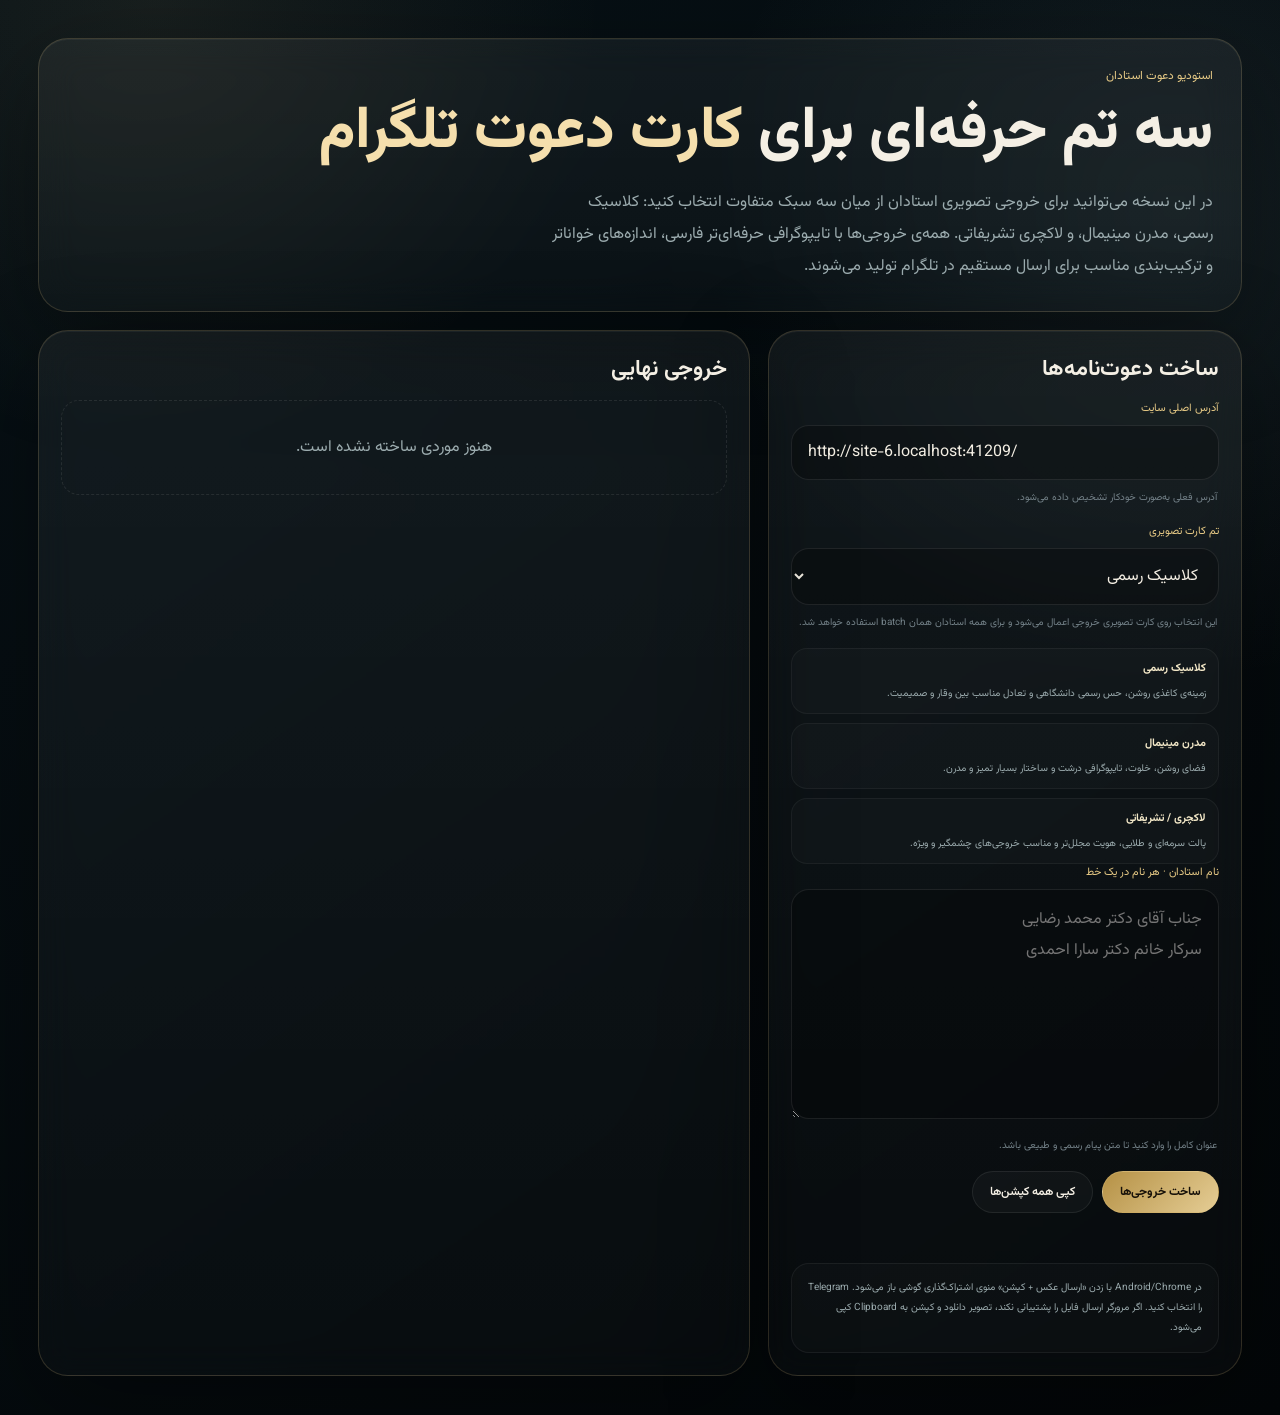
==== commit dca47023: "Add files via upload" ====
--- a/tools/links.html
+++ b/tools/links.html
@@ -81,62 +81,50 @@
 با نهایت احترام
 دانشجویان پزشکی ورودی بهمن ۱۳۹۸`;}
 function roundRect(ctx,x,y,w,h,r){const rr=Math.min(r,w/2,h/2);ctx.beginPath();ctx.moveTo(x+rr,y);ctx.arcTo(x+w,y,x+w,y+h,rr);ctx.arcTo(x+w,y+h,x,y+h,rr);ctx.arcTo(x,y+h,x,y,rr);ctx.arcTo(x,y,x+w,y,rr);ctx.closePath();}
-function getWrappedLines(ctx,text,maxWidth){
-  const words=String(text).split(/\s+/).filter(Boolean);
-  let line='';
-  const lines=[];
-  for(const word of words){
-    const test=line?`${line} ${word}`:word;
-    if(ctx.measureText(test).width>maxWidth&&line){lines.push(line);line=word;}else{line=test;}
+const BODY_FONT='"Vazirmatn","Estedad","Noto Sans Arabic",Tahoma,Arial,sans-serif';
+const DISPLAY_FONT='"Estedad","Vazirmatn","Noto Sans Arabic",Tahoma,Arial,sans-serif';
+function setFont(ctx,weight,size,family=BODY_FONT){ctx.font=`${weight} ${size}px ${family}`;}
+function splitLongToken(ctx,token,maxWidth){
+  const parts=[];let part='';
+  for(const ch of token){const test=part+ch;if(part&&ctx.measureText(test).width>maxWidth){parts.push(part);part=ch;}else part=test;}
+  if(part)parts.push(part);return parts;
+}
+function wrapLines(ctx,text,maxWidth){
+  const words=String(text||'').trim().split(/\s+/).filter(Boolean);const lines=[];let line='';
+  for(const raw of words){
+    const chunks=ctx.measureText(raw).width>maxWidth?splitLongToken(ctx,raw,maxWidth):[raw];
+    for(const word of chunks){const test=line?`${line} ${word}`:word;if(line&&ctx.measureText(test).width>maxWidth){lines.push(line);line=word;}else line=test;}
   }
-  if(line) lines.push(line);
-  return lines.length?lines:[''];
-}
-function trimLinesToMax(ctx,lines,maxWidth,maxLines){
-  const finalLines=lines.slice(0,maxLines);
-  if(lines.length>maxLines){
-    let last=finalLines[maxLines-1];
-    while(ctx.measureText(`${last}…`).width>maxWidth && last.length>1){last=last.slice(0,-1);}
-    finalLines[maxLines-1]=`${last}…`;
+  if(line)lines.push(line);return lines;
+}
+function ellipsize(ctx,text,maxWidth){let s=String(text||'');while(s.length>1&&ctx.measureText(`${s}…`).width>maxWidth)s=s.slice(0,-1);return `${s}…`;}
+function fitTextBlock(ctx,text,{maxWidth,maxHeight,maxLines=99,startSize,minSize,weight=500,family=BODY_FONT,lineHeight=1.65}){
+  for(let size=startSize;size>=minSize;size-=1){
+    setFont(ctx,weight,size,family);const lines=wrapLines(ctx,text,maxWidth);const lh=Math.ceil(size*lineHeight);
+    if(lines.length<=maxLines&&lines.length*lh<=maxHeight)return{size,lines,lineHeight:lh,height:lines.length*lh};
   }
-  return finalLines;
-}
-function fitWrappedFont(ctx,text,maxWidth,start,min,lineHeightRatio,maxLines,fontFamily,weight){
-  let size=start;
-  while(size>=min){
-    ctx.font=`${weight} ${size}px ${fontFamily}`;
-    const lines=getWrappedLines(ctx,text,maxWidth);
-    if(lines.length<=maxLines){
-      return {size, lines, lineHeight: Math.round(size*lineHeightRatio)};
-    }
-    size-=2;
-  }
-  ctx.font=`${weight} ${min}px ${fontFamily}`;
-  const trimmed=trimLinesToMax(ctx,getWrappedLines(ctx,text,maxWidth),maxWidth,maxLines);
-  return {size:min, lines:trimmed, lineHeight: Math.round(min*lineHeightRatio)};
-}
-function drawWrappedLines(ctx,lines,x,y,lineHeight){
-  lines.forEach((ln,i)=>ctx.fillText(ln,x,y+i*lineHeight));
-  return y + lines.length*lineHeight;
-}
-function wrapRtl(ctx,text,x,y,maxWidth,lineHeight,maxLines=5){
-  const lines=trimLinesToMax(ctx,getWrappedLines(ctx,text,maxWidth),maxWidth,maxLines);
-  return drawWrappedLines(ctx,lines,x,y,lineHeight);
-}
-function fitSingleLineFont(ctx,text,maxWidth,start,min,fontFamily,weight){let s=start;ctx.font=`${weight} ${s}px ${fontFamily}`;while(ctx.measureText(text).width>maxWidth&&s>min){s-=2;ctx.font=`${weight} ${s}px ${fontFamily}`;}return s;}
+  setFont(ctx,weight,minSize,family);let lines=wrapLines(ctx,text,maxWidth);const lh=Math.ceil(minSize*lineHeight);lines=lines.slice(0,maxLines);
+  if(lines.length&&wrapLines(ctx,text,maxWidth).length>maxLines)lines[lines.length-1]=ellipsize(ctx,lines[lines.length-1],maxWidth);
+  return{size:minSize,lines,lineHeight:lh,height:lines.length*lh};
+}
+function drawTextBlock(ctx,text,x,y,opts){
+  const fit=fitTextBlock(ctx,text,opts);setFont(ctx,opts.weight??500,fit.size,opts.family||BODY_FONT);ctx.textAlign=opts.align||'right';ctx.direction=opts.direction||'rtl';ctx.textBaseline='top';
+  fit.lines.forEach((line,i)=>ctx.fillText(line,x,y+i*fit.lineHeight));return{...fit,bottom:y+fit.height};
+}
+function fitSingleLineFont(ctx,text,maxWidth,start,min,fontFamily,weight){let s=start;setFont(ctx,weight,s,fontFamily);while(ctx.measureText(text).width>maxWidth&&s>min){s-=1;setFont(ctx,weight,s,fontFamily);}return s;}
+function drawFittedLine(ctx,text,x,y,{maxWidth,startSize,minSize,weight=700,family=DISPLAY_FONT,align='right'}){const size=fitSingleLineFont(ctx,text,maxWidth,startSize,minSize,family,weight);setFont(ctx,weight,size,family);ctx.textAlign=align;ctx.direction='rtl';ctx.textBaseline='top';ctx.fillText(text,x,y);return size;}
+function drawRule(ctx,x1,y,x2,color='rgba(230,201,133,.25)',width=1){ctx.beginPath();ctx.moveTo(x1,y+.5);ctx.lineTo(x2,y+.5);ctx.strokeStyle=color;ctx.lineWidth=width;ctx.stroke();}
 function drawBackgroundFrame(ctx,themeKey){
   if(themeKey==='classic'){
     const bg=ctx.createLinearGradient(0,0,1080,1350);bg.addColorStop(0,'#061116');bg.addColorStop(.52,'#0a1a21');bg.addColorStop(1,'#04080b');ctx.fillStyle=bg;ctx.fillRect(0,0,1080,1350);
-    const glow1=ctx.createRadialGradient(860,160,30,860,160,620);glow1.addColorStop(0,'rgba(230,201,133,.24)');glow1.addColorStop(1,'rgba(230,201,133,0)');ctx.fillStyle=glow1;ctx.fillRect(0,0,1080,820);
-    const glow2=ctx.createRadialGradient(160,1160,10,160,1160,500);glow2.addColorStop(0,'rgba(117,173,190,.20)');glow2.addColorStop(1,'rgba(117,173,190,0)');ctx.fillStyle=glow2;ctx.fillRect(0,760,580,590);
+    const glow1=ctx.createRadialGradient(860,160,30,860,160,620);glow1.addColorStop(0,'rgba(230,201,133,.22)');glow1.addColorStop(1,'rgba(230,201,133,0)');ctx.fillStyle=glow1;ctx.fillRect(0,0,1080,820);
+    const glow2=ctx.createRadialGradient(160,1160,10,160,1160,500);glow2.addColorStop(0,'rgba(117,173,190,.18)');glow2.addColorStop(1,'rgba(117,173,190,0)');ctx.fillStyle=glow2;ctx.fillRect(0,760,580,590);
     roundRect(ctx,52,52,976,1246,44);ctx.strokeStyle='rgba(230,201,133,.18)';ctx.lineWidth=2;ctx.stroke();
     roundRect(ctx,78,78,924,1194,36);ctx.strokeStyle='rgba(255,255,255,.05)';ctx.lineWidth=1;ctx.stroke();
   } else if(themeKey==='minimal'){
     const bg=ctx.createLinearGradient(0,0,1080,1350);bg.addColorStop(0,'#f5f4f0');bg.addColorStop(.46,'#f0eee7');bg.addColorStop(1,'#e8e4dc');ctx.fillStyle=bg;ctx.fillRect(0,0,1080,1350);
-    const glow=ctx.createRadialGradient(1000,160,20,1000,160,420);glow.addColorStop(0,'rgba(193,161,101,.18)');glow.addColorStop(1,'rgba(193,161,101,0)');ctx.fillStyle=glow;ctx.fillRect(0,0,1080,700);
+    const glow=ctx.createRadialGradient(1000,160,20,1000,160,420);glow.addColorStop(0,'rgba(193,161,101,.16)');glow.addColorStop(1,'rgba(193,161,101,0)');ctx.fillStyle=glow;ctx.fillRect(0,0,1080,700);
     ctx.strokeStyle='rgba(61,74,82,.10)';ctx.lineWidth=2;roundRect(ctx,60,60,960,1230,40);ctx.stroke();
-    ctx.strokeStyle='rgba(193,161,101,.28)';ctx.lineWidth=1;ctx.beginPath();ctx.moveTo(110,185);ctx.lineTo(970,185);ctx.stroke();
-    ctx.beginPath();ctx.moveTo(110,1148);ctx.lineTo(970,1148);ctx.stroke();
   } else {
     const bg=ctx.createLinearGradient(0,0,1080,1350);bg.addColorStop(0,'#061018');bg.addColorStop(.48,'#081923');bg.addColorStop(1,'#03070b');ctx.fillStyle=bg;ctx.fillRect(0,0,1080,1350);
     const vignette=ctx.createRadialGradient(540,675,200,540,675,760);vignette.addColorStop(0,'rgba(230,201,133,.08)');vignette.addColorStop(1,'rgba(0,0,0,0)');ctx.fillStyle=vignette;ctx.fillRect(0,0,1080,1350);
@@ -145,87 +133,66 @@
   }
 }
 function drawClassicCard(ctx,bundle,qr){
-  ctx.direction='rtl';ctx.textAlign='right';
-  const paperX=104,paperY=94,paperW=872,paperH=1162;
-  roundRect(ctx,paperX,paperY,paperW,paperH,34);
-  const paper=ctx.createLinearGradient(paperX,paperY,paperX,paperY+paperH);paper.addColorStop(0,'#fcf8f1');paper.addColorStop(.58,'#f5ede1');paper.addColorStop(1,'#eee2d1');ctx.fillStyle=paper;ctx.shadowColor='rgba(0,0,0,.16)';ctx.shadowBlur=30;ctx.shadowOffsetY=16;ctx.fill();ctx.shadowColor='transparent';
-  ctx.strokeStyle='rgba(145,113,62,.18)';ctx.lineWidth=1.25;roundRect(ctx,paperX,paperY,paperW,paperH,34);ctx.stroke();
-  ctx.fillStyle='#8f6e3f';ctx.font='700 28px "Vazirmatn","Estedad",Tahoma';ctx.fillText('آیین دانش‌آموختگی دانشجویان پزشکی · ورودی بهمن ۱۳۹۸',paperX+paperW-44,paperY+78);
-  ctx.beginPath();ctx.moveTo(paperX+44,paperY+118);ctx.lineTo(paperX+paperW-44,paperY+118);ctx.strokeStyle='rgba(200,178,135,.5)';ctx.stroke();
-  roundRect(ctx,paperX+paperW-110,paperY+28,58,58,16);ctx.fillStyle='rgba(230,201,133,.12)';ctx.fill();ctx.strokeStyle='rgba(230,201,133,.24)';ctx.stroke();ctx.fillStyle='rgba(191,154,89,.9)';ctx.font='700 28px "Estedad","Vazirmatn",Tahoma';ctx.textAlign='center';ctx.fillText('✦',paperX+paperW-81,paperY+67);ctx.textAlign='right';
-
-  const plateX=paperX+44, plateY=paperY+152, plateW=paperW-88, plateH=134;
-  roundRect(ctx,plateX,plateY,plateW,plateH,26);ctx.fillStyle='rgba(255,253,248,.98)';ctx.fill();ctx.strokeStyle='rgba(177,146,93,.22)';ctx.lineWidth=1.4;ctx.stroke();
-  ctx.fillStyle='rgba(141,111,66,.92)';ctx.font='700 18px "Vazirmatn","Estedad",Tahoma';ctx.fillText('به احترام استاد ارجمند',plateX+plateW-28,plateY+32);
-  const nameFit=fitWrappedFont(ctx,bundle.name,plateW-56,54,34,1.18,2,'"Estedad","Vazirmatn",Tahoma','800');ctx.font=`800 ${nameFit.size}px "Estedad","Vazirmatn",Tahoma`;ctx.fillStyle='#17252d';drawWrappedLines(ctx,nameFit.lines,plateX+plateW-28,plateY+82,nameFit.lineHeight);
-
-  ctx.fillStyle='#14222a';ctx.font='800 62px "Estedad","Vazirmatn",Tahoma';ctx.fillText('دعوت برای حضوری',paperX+paperW-44,392);
-  ctx.fillStyle='#b08b4d';ctx.font='800 58px "Estedad","Vazirmatn",Tahoma';ctx.fillText('به‌یادماندنی',paperX+paperW-44,460);
-  ctx.beginPath();ctx.moveTo(paperX+44,498);ctx.lineTo(paperX+paperW-44,498);ctx.strokeStyle='rgba(200,178,135,.42)';ctx.stroke();
-  ctx.fillStyle='rgba(153,122,71,.95)';ctx.font='700 23px "Vazirmatn","Estedad",Tahoma';ctx.fillText('به احترام دانشی که از شما آموختیم',paperX+paperW-44,538);
-
-  const bodyX=paperX+paperW-44, bodyW=paperW-88;
-  ctx.fillStyle='#354247';ctx.font='500 31px "Vazirmatn","Estedad",Tahoma';
-  let y=594; y=wrapRtl(ctx,'در یکی از به‌یادماندنی‌ترین روزهای مسیر پزشکی‌مان، خوشحال می‌شویم افتخار حضور شما را در کنار خود داشته باشیم.',bodyX,y,bodyW,54,4);
-  ctx.fillStyle='rgba(76,84,89,.88)';ctx.font='500 27px "Vazirmatn","Estedad",Tahoma';
-  y+=20;wrapRtl(ctx,'حضور شما برای ما یادآور بخشی از راهی است که با آموزش، صبوری و اعتماد شما معنا گرفت و امروز را برایمان پرمعناتر و ماندگارتر می‌کند.',bodyX,y,bodyW,46,4);
-
-  const qrX=paperX+52, qrY=910, qrW=284, qrH=284;roundRect(ctx,qrX,qrY,qrW,qrH,26);ctx.fillStyle='#fff';ctx.fill();ctx.shadowColor='rgba(0,0,0,.08)';ctx.shadowBlur=18;ctx.shadowOffsetY=10;ctx.drawImage(qr,qrX+28,qrY+28,qrW-56,qrH-56);ctx.shadowColor='transparent';
-  const infoX=paperX+paperW-44, infoW=410;
-  ctx.fillStyle='#9a7a47';ctx.font='800 34px "Estedad","Vazirmatn",Tahoma';ctx.fillText('دعوت‌نامه‌ی شما',infoX,966);
-  ctx.fillStyle='#374248';ctx.font='500 28px "Vazirmatn","Estedad",Tahoma';wrapRtl(ctx,'برای ورود مستقیم به صفحه‌ی اختصاصی دعوت‌نامه، QR را اسکن کنید.',infoX,1026,infoW,47,3);
-  ctx.fillStyle='rgba(77,84,90,.8)';ctx.font='500 24px "Vazirmatn","Estedad",Tahoma';wrapRtl(ctx,'امیدواریم حضور شما این روز به‌یادماندنی را برای ما صمیمی‌تر و ماندگارتر کند.',infoX,1134,infoW,40,3);
-  ctx.beginPath();ctx.moveTo(paperX+44,1212);ctx.lineTo(paperX+paperW-44,1212);ctx.strokeStyle='rgba(200,178,135,.38)';ctx.stroke();
-  ctx.fillStyle='rgba(78,86,92,.82)';ctx.font='600 21px "Vazirmatn","Estedad",Tahoma';ctx.fillText('با نهایت احترام · دانشجویان پزشکی ورودی بهمن ۱۳۹۸',paperX+paperW-44,1246);
-}
-
+  const paperX=96,paperY=78,paperW=888,paperH=1194,right=paperX+paperW-44,left=paperX+44;
+  roundRect(ctx,paperX,paperY,paperW,paperH,34);const paper=ctx.createLinearGradient(paperX,paperY,paperX,paperY+paperH);paper.addColorStop(0,'#fbf7ef');paper.addColorStop(.55,'#f5efe4');paper.addColorStop(1,'#efe5d6');ctx.fillStyle=paper;ctx.shadowColor='rgba(0,0,0,.18)';ctx.shadowBlur=36;ctx.shadowOffsetY=20;ctx.fill();ctx.shadowColor='transparent';
+  ctx.save();roundRect(ctx,paperX,paperY,paperW,paperH,34);ctx.clip();const shine=ctx.createLinearGradient(paperX,paperY,paperX+paperW,paperY+paperH);shine.addColorStop(0,'rgba(255,255,255,.35)');shine.addColorStop(.35,'rgba(255,255,255,.06)');shine.addColorStop(1,'rgba(255,255,255,0)');ctx.fillStyle=shine;ctx.fillRect(paperX,paperY,paperW,paperH);ctx.restore();
+  ctx.strokeStyle='rgba(140,110,61,.18)';ctx.lineWidth=1.2;roundRect(ctx,paperX,paperY,paperW,paperH,34);ctx.stroke();ctx.direction='rtl';ctx.textAlign='right';ctx.textBaseline='top';
+  ctx.fillStyle='#8d6f42';drawFittedLine(ctx,'آیین دانش‌آموختگی دانشجویان پزشکی · ورودی بهمن ۱۳۹۸',right,126,{maxWidth:680,startSize:26,minSize:21,weight:700,family:BODY_FONT});
+  roundRect(ctx,left,116,56,56,16);ctx.fillStyle='rgba(230,201,133,.12)';ctx.fill();ctx.strokeStyle='rgba(177,146,93,.26)';ctx.stroke();ctx.fillStyle='rgba(177,146,93,.92)';setFont(ctx,700,28,DISPLAY_FONT);ctx.textAlign='center';ctx.fillText('✦',left+28,127);ctx.textAlign='right';
+  drawRule(ctx,left,188,right,'rgba(200,178,135,.52)',1);
+  const recX=left,recY=212,recW=paperW-88,recH=178;roundRect(ctx,recX,recY,recW,recH,28);ctx.fillStyle='#fffdfa';ctx.fill();ctx.strokeStyle='rgba(177,146,93,.24)';ctx.lineWidth=1.5;ctx.stroke();
+  ctx.fillStyle='rgba(141,111,66,.92)';setFont(ctx,700,18,BODY_FONT);ctx.fillText('به احترام استاد ارجمند',recX+recW-28,234);
+  ctx.fillStyle='#1c2a31';drawTextBlock(ctx,bundle.name,recX+recW-28,276,{maxWidth:recW-56,maxHeight:104,maxLines:3,startSize:48,minSize:27,weight:800,family:DISPLAY_FONT,lineHeight:1.22});
+  ctx.fillStyle='#15232b';drawFittedLine(ctx,'دعوت برای حضوری',right,418,{maxWidth:paperW-88,startSize:60,minSize:46,weight:800,family:DISPLAY_FONT});
+  ctx.fillStyle='#ae8b53';drawFittedLine(ctx,'به‌یادماندنی',right,490,{maxWidth:paperW-88,startSize:56,minSize:44,weight:800,family:DISPLAY_FONT});
+  drawRule(ctx,left,564,right,'rgba(200,178,135,.43)',1);
+  ctx.fillStyle='rgba(177,146,93,.92)';drawFittedLine(ctx,'به احترام دانشی که از شما آموختیم',right,586,{maxWidth:paperW-88,startSize:23,minSize:19,weight:700,family:BODY_FONT});
+  ctx.fillStyle='#374248';const p1=drawTextBlock(ctx,'در یکی از به‌یادماندنی‌ترین روزهای مسیر پزشکی‌مان، خوشحال می‌شویم افتخار حضور شما را در کنار خود داشته باشیم.',right,630,{maxWidth:paperW-88,maxHeight:144,maxLines:3,startSize:29,minSize:25,weight:500,family:BODY_FONT,lineHeight:1.62});
+  ctx.fillStyle='rgba(73,82,89,.86)';drawTextBlock(ctx,'حضور شما برای ما یادآور بخشی از راهی است که با آموزش، صبوری و اعتماد شما معنا گرفت و امروز را برایمان پرمعناتر و ماندگارتر می‌کند.',right,p1.bottom+14,{maxWidth:paperW-88,maxHeight:138,maxLines:3,startSize:25,minSize:22,weight:500,family:BODY_FONT,lineHeight:1.62});
+  const qrCardX=left,qrCardY=930,qrCardW=250,qrCardH=250;roundRect(ctx,qrCardX,qrCardY,qrCardW,qrCardH,26);ctx.fillStyle='#fff';ctx.shadowColor='rgba(0,0,0,.08)';ctx.shadowBlur=18;ctx.shadowOffsetY=10;ctx.fill();ctx.shadowColor='transparent';ctx.drawImage(qr,qrCardX+24,qrCardY+24,qrCardW-48,qrCardH-48);
+  ctx.fillStyle='#9a7a47';drawFittedLine(ctx,'دعوت‌نامه‌ی شما',right,936,{maxWidth:430,startSize:31,minSize:26,weight:800,family:DISPLAY_FONT});
+  ctx.fillStyle='#374248';drawTextBlock(ctx,'برای ورود مستقیم به صفحه‌ی اختصاصی دعوت‌نامه، QR را اسکن کنید.',right,986,{maxWidth:430,maxHeight:90,maxLines:2,startSize:25,minSize:22,weight:500,family:BODY_FONT,lineHeight:1.7});
+  ctx.fillStyle='rgba(77,84,90,.78)';drawTextBlock(ctx,'امیدواریم حضور شما این روز را برای ما صمیمی‌تر و ماندگارتر کند.',right,1080,{maxWidth:430,maxHeight:84,maxLines:2,startSize:22,minSize:20,weight:500,family:BODY_FONT,lineHeight:1.68});
+  drawRule(ctx,left,1200,right,'rgba(200,178,135,.4)',1);ctx.fillStyle='rgba(73,82,89,.82)';drawFittedLine(ctx,'با نهایت احترام · دانشجویان پزشکی ورودی بهمن ۱۳۹۸',right,1220,{maxWidth:paperW-88,startSize:20,minSize:17,weight:600,family:BODY_FONT});
+}
 function drawMinimalCard(ctx,bundle,qr){
-  ctx.direction='rtl';ctx.textAlign='right';
-  const panelX=90,panelY=90,panelW=900,panelH=1170;
-  roundRect(ctx,panelX,panelY,panelW,panelH,38);ctx.fillStyle='rgba(255,255,255,.74)';ctx.fill();ctx.strokeStyle='rgba(26,39,47,.08)';ctx.lineWidth=1.2;ctx.stroke();
-  const railX=118, railY=118, railW=240, railH=1114;roundRect(ctx,railX,railY,railW,railH,30);ctx.fillStyle='rgba(8,29,36,.05)';ctx.fill();
-  ctx.fillStyle='#aa8550';ctx.font='700 24px "Vazirmatn","Estedad",Tahoma';ctx.fillText('آیین دانش‌آموختگی دانشجویان پزشکی · ورودی بهمن ۱۳۹۸',948,144);
-  ctx.beginPath();ctx.moveTo(418,182);ctx.lineTo(948,182);ctx.strokeStyle='rgba(176,138,80,.34)';ctx.stroke();
-  ctx.fillStyle='rgba(85,97,103,.95)';ctx.font='600 20px "Vazirmatn","Estedad",Tahoma';ctx.fillText('به احترام استادی که بخشی از این مسیر را روشن‌تر کرد',948,228);
-  const nameFit=fitWrappedFont(ctx,bundle.name,520,54,34,1.16,2,'"Estedad","Vazirmatn",Tahoma','800');ctx.fillStyle='#112129';ctx.font=`800 ${nameFit.size}px "Estedad","Vazirmatn",Tahoma`;let y=312; y=drawWrappedLines(ctx,nameFit.lines,948,y,nameFit.lineHeight);
-  ctx.fillStyle='#1e2e36';ctx.font='800 66px "Estedad","Vazirmatn",Tahoma';y+=70;ctx.fillText('دعوت برای حضوری',948,y);ctx.fillStyle='#b08a50';ctx.font='800 58px "Estedad","Vazirmatn",Tahoma';y+=72;ctx.fillText('به‌یادماندنی',948,y);
-  ctx.fillStyle='#39484f';ctx.font='500 30px "Vazirmatn","Estedad",Tahoma';y+=72;y=wrapRtl(ctx,'در پایان سال‌هایی که با آموختن، تلاش و مسئولیت‌پذیری گذشت، خوشحال می‌شویم افتخار حضور شما را در آیین دانش‌آموختگی‌مان داشته باشیم.',948,y,530,50,5);
-  ctx.fillStyle='rgba(88,99,104,.92)';ctx.font='500 25px "Vazirmatn","Estedad",Tahoma';y+=26;wrapRtl(ctx,'حضور شما برای ما تنها حضور در یک مراسم نیست؛ یادآور بخشی از راهی است که با آموزش، اعتماد و همراهی‌تان معنا گرفت.',948,y,530,44,4);
-  roundRect(ctx,railX+20,892,railW-40,260,26);ctx.fillStyle='#fff';ctx.fill();ctx.drawImage(qr,railX+46,918,railW-92,railW-92);
-  ctx.fillStyle='rgba(52,67,74,.9)';ctx.font='700 22px "Vazirmatn","Estedad",Tahoma';ctx.fillText('ورود با اسکن QR',railX+railW-18,1180);
-  ctx.fillStyle='#aa8550';ctx.font='800 30px "Estedad","Vazirmatn",Tahoma';ctx.fillText('دعوت‌نامه‌ی شما',948,1038);
-  ctx.fillStyle='rgba(62,74,80,.92)';ctx.font='500 25px "Vazirmatn","Estedad",Tahoma';wrapRtl(ctx,'برای ورود مستقیم به صفحه‌ی اختصاصی دعوت‌نامه، QR روبه‌رو را اسکن کنید.',948,1092,530,44,3);
-  ctx.fillStyle='rgba(72,83,88,.74)';ctx.font='600 21px "Vazirmatn","Estedad",Tahoma';ctx.fillText('با نهایت احترام · دانشجویان پزشکی ورودی بهمن ۱۳۹۸',948,1218);
-}
-
+  ctx.direction='rtl';ctx.textAlign='right';ctx.textBaseline='top';const leftX=110,leftW=280,contentX=952,maxW=510;
+  ctx.fillStyle='rgba(13,31,39,.055)';roundRect(ctx,leftX,116,leftW,1104,30);ctx.fill();
+  ctx.fillStyle='rgba(15,34,42,.58)';setFont(ctx,700,18,BODY_FONT);ctx.textAlign='center';ctx.fillText('دعوت‌نامه‌ی اختصاصی',leftX+leftW/2,158);ctx.textAlign='right';
+  ctx.fillStyle='#fff';roundRect(ctx,leftX+20,870,leftW-40,240,26);ctx.fill();ctx.drawImage(qr,leftX+44,894,leftW-88,leftW-88);
+  ctx.fillStyle='rgba(52,67,74,.86)';setFont(ctx,700,19,BODY_FONT);ctx.textAlign='center';ctx.fillText('ورود با اسکن QR',leftX+leftW/2,1134);ctx.textAlign='right';
+  ctx.fillStyle='#ab8953';drawFittedLine(ctx,'آیین دانش‌آموختگی دانشجویان پزشکی · ورودی بهمن ۱۳۹۸',contentX,122,{maxWidth:maxW,startSize:23,minSize:19,weight:700,family:BODY_FONT});
+  drawRule(ctx,438,180,contentX,'rgba(176,138,80,.43)',1);
+  ctx.fillStyle='rgba(85,97,103,.95)';drawFittedLine(ctx,'به احترام استادی که بخشی از این مسیر را روشن‌تر کرد',contentX,212,{maxWidth:maxW,startSize:19,minSize:16,weight:600,family:BODY_FONT});
+  ctx.fillStyle='#112129';drawTextBlock(ctx,bundle.name,contentX,258,{maxWidth:maxW,maxHeight:124,maxLines:4,startSize:52,minSize:24,weight:800,family:DISPLAY_FONT,lineHeight:1.2});
+  ctx.fillStyle='#1e2e36';drawFittedLine(ctx,'دعوت برای حضوری',contentX,394,{maxWidth:maxW,startSize:62,minSize:48,weight:800,family:DISPLAY_FONT});
+  ctx.fillStyle='#b08a50';drawFittedLine(ctx,'به‌یادماندنی',contentX,468,{maxWidth:maxW,startSize:56,minSize:44,weight:800,family:DISPLAY_FONT});
+  ctx.fillStyle='#39484f';const p1=drawTextBlock(ctx,'در پایان سال‌هایی که با آموختن، تلاش و مسئولیت‌پذیری گذشت، خوشحال می‌شویم افتخار حضور شما را در آیین دانش‌آموختگی‌مان داشته باشیم.',contentX,558,{maxWidth:maxW,maxHeight:180,maxLines:4,startSize:28,minSize:24,weight:500,family:BODY_FONT,lineHeight:1.66});
+  ctx.fillStyle='rgba(88,99,104,.92)';drawTextBlock(ctx,'حضور شما برای ما تنها حضور در یک مراسم نیست؛ یادآور بخشی از راهی است که با آموزش، اعتماد و همراهی‌تان معنا گرفت.',contentX,p1.bottom+16,{maxWidth:maxW,maxHeight:148,maxLines:3,startSize:24,minSize:21,weight:500,family:BODY_FONT,lineHeight:1.68});
+  ctx.fillStyle='#aa8550';drawFittedLine(ctx,'دعوت‌نامه‌ی شما',contentX,972,{maxWidth:maxW,startSize:28,minSize:24,weight:800,family:DISPLAY_FONT});
+  ctx.fillStyle='rgba(62,74,80,.92)';drawTextBlock(ctx,'برای ورود مستقیم به صفحه‌ی اختصاصی دعوت‌نامه، QR روبه‌رو را اسکن کنید.',contentX,1020,{maxWidth:maxW,maxHeight:96,maxLines:2,startSize:23,minSize:20,weight:500,family:BODY_FONT,lineHeight:1.72});
+  drawRule(ctx,438,1184,contentX,'rgba(176,138,80,.34)',1);ctx.fillStyle='rgba(72,83,88,.76)';drawFittedLine(ctx,'با نهایت احترام · دانشجویان پزشکی ورودی بهمن ۱۳۹۸',contentX,1206,{maxWidth:maxW,startSize:19,minSize:16,weight:600,family:BODY_FONT});
+}
 function drawLuxuryCard(ctx,bundle,qr){
-  ctx.direction='rtl';ctx.textAlign='right';
-  const panelX=92,panelY=92,panelW=896,panelH=1166;
-  roundRect(ctx,panelX,panelY,panelW,panelH,36);const panelGrad=ctx.createLinearGradient(panelX,panelY,panelX,panelY+panelH);panelGrad.addColorStop(0,'rgba(6,24,33,.98)');panelGrad.addColorStop(1,'rgba(3,10,15,.98)');ctx.fillStyle=panelGrad;ctx.shadowColor='rgba(0,0,0,.28)';ctx.shadowBlur=28;ctx.shadowOffsetY=16;ctx.fill();ctx.shadowColor='transparent';
-  ctx.strokeStyle='rgba(230,201,133,.26)';ctx.lineWidth=1.5;roundRect(ctx,panelX,panelY,panelW,panelH,36);ctx.stroke();
-  const insetX=110,insetY=110,insetW=860,insetH=1130;roundRect(ctx,insetX,insetY,insetW,insetH,30);ctx.strokeStyle='rgba(255,255,255,.05)';ctx.lineWidth=1;ctx.stroke();
-
-  const topLineY=168;
-  ctx.fillStyle='rgba(230,201,133,.94)';ctx.font='700 28px "Vazirmatn","Estedad",Tahoma';ctx.fillText('آیین دانش‌آموختگی دانشجویان پزشکی · ورودی بهمن ۱۳۹۸',948,152);
-  ctx.beginPath();ctx.moveTo(146,topLineY);ctx.lineTo(948,topLineY);ctx.strokeStyle='rgba(230,201,133,.18)';ctx.stroke();
-  const sealCx=168, sealCy=144;ctx.beginPath();ctx.arc(sealCx,sealCy,28,0,Math.PI*2);ctx.fillStyle='rgba(230,201,133,.10)';ctx.fill();ctx.strokeStyle='rgba(230,201,133,.22)';ctx.stroke();ctx.fillStyle='rgba(230,201,133,.9)';ctx.font='700 28px "Estedad","Vazirmatn",Tahoma';ctx.textAlign='center';ctx.fillText('✦',sealCx,sealCy+10);ctx.textAlign='right';
-
-  const plateX=146, plateY=188, plateW=770, plateH=132;roundRect(ctx,plateX,plateY,plateW,plateH,24);ctx.fillStyle='rgba(255,255,255,.03)';ctx.fill();ctx.strokeStyle='rgba(230,201,133,.18)';ctx.lineWidth=1.3;ctx.stroke();
-  ctx.fillStyle='rgba(230,201,133,.72)';ctx.font='700 18px "Vazirmatn","Estedad",Tahoma';ctx.fillText('به احترام حضور استاد ارجمند',plateX+plateW-26,plateY+32);
-  const nameFit=fitWrappedFont(ctx,bundle.name,plateW-56,56,34,1.16,2,'"Estedad","Vazirmatn",Tahoma','800');ctx.fillStyle='#f7f2e7';ctx.font=`800 ${nameFit.size}px "Estedad","Vazirmatn",Tahoma`;drawWrappedLines(ctx,nameFit.lines,plateX+plateW-28,plateY+84,nameFit.lineHeight);
-
-  const titleX=918;
-  ctx.fillStyle='rgba(230,201,133,.95)';ctx.font='800 64px "Estedad","Vazirmatn",Tahoma';ctx.fillText('دعوت برای حضوری',titleX,430);ctx.fillText('به‌یادماندنی',titleX,504);
-  ctx.fillStyle='rgba(244,239,231,.92)';ctx.font='500 31px "Vazirmatn","Estedad",Tahoma';let y=600;y=wrapRtl(ctx,'در یکی از ماندگارترین روزهای مسیر پزشکی‌مان، خوشحال می‌شویم افتخار حضور شما را در آیین دانش‌آموختگی خود داشته باشیم.',titleX,y,640,52,4);
-  ctx.fillStyle='rgba(223,214,198,.82)';ctx.font='500 27px "Vazirmatn","Estedad",Tahoma';y+=24;wrapRtl(ctx,'حضور شما برای ما تنها حضور در یک مراسم نیست؛ یادآور راهی است که با آموزش، صبوری و اعتماد شما معنا گرفت و امروز را برایمان پرمعناتر و پرافتخارتر می‌کند.',titleX,y,640,46,4);
-
-  const qrX=150, qrY=920, qrW=300, qrH=300;roundRect(ctx,qrX,qrY,qrW,qrH,26);const qrGrad=ctx.createLinearGradient(qrX,qrY,qrX,qrY+qrH);qrGrad.addColorStop(0,'#faf6ef');qrGrad.addColorStop(1,'#f1e6d7');ctx.fillStyle=qrGrad;ctx.fill();ctx.strokeStyle='rgba(230,201,133,.34)';ctx.lineWidth=1.2;ctx.stroke();ctx.drawImage(qr,qrX+32,qrY+32,qrW-64,qrH-64);
-  const infoX=918, infoW=410;
-  ctx.fillStyle='rgba(230,201,133,.95)';ctx.font='800 34px "Estedad","Vazirmatn",Tahoma';ctx.fillText('دعوت‌نامه‌ی شما',infoX,992);
-  ctx.fillStyle='rgba(245,239,228,.84)';ctx.font='500 28px "Vazirmatn","Estedad",Tahoma';wrapRtl(ctx,'برای ورود مستقیم به صفحه‌ی اختصاصی دعوت‌نامه، QR را اسکن کنید.',infoX,1052,infoW,47,3);
-  ctx.fillStyle='rgba(205,191,166,.84)';ctx.font='500 24px "Vazirmatn","Estedad",Tahoma';wrapRtl(ctx,'حضور شما این روز را برای ما صمیمی‌تر، باشکوه‌تر و به‌یادماندنی‌تر خواهد کرد.',infoX,1160,infoW,40,3);
-  ctx.beginPath();ctx.moveTo(146,1214);ctx.lineTo(946,1214);ctx.strokeStyle='rgba(230,201,133,.18)';ctx.stroke();ctx.fillStyle='rgba(230,201,133,.88)';ctx.font='600 21px "Vazirmatn","Estedad",Tahoma';ctx.fillText('با نهایت احترام · دانشجویان پزشکی ورودی بهمن ۱۳۹۸',918,1244);
-}
+  ctx.direction='rtl';ctx.textAlign='right';ctx.textBaseline='top';const panelX=98,panelY=78,panelW=884,panelH=1194,right=panelX+panelW-44,left=panelX+44;
+  roundRect(ctx,panelX,panelY,panelW,panelH,34);const panelGrad=ctx.createLinearGradient(panelX,panelY,panelX,panelY+panelH);panelGrad.addColorStop(0,'rgba(7,24,33,.97)');panelGrad.addColorStop(1,'rgba(4,11,16,.97)');ctx.fillStyle=panelGrad;ctx.shadowColor='rgba(0,0,0,.28)';ctx.shadowBlur=28;ctx.shadowOffsetY=18;ctx.fill();ctx.shadowColor='transparent';ctx.strokeStyle='rgba(230,201,133,.32)';ctx.lineWidth=1.5;roundRect(ctx,panelX,panelY,panelW,panelH,34);ctx.stroke();
+  ctx.save();roundRect(ctx,panelX,panelY,panelW,panelH,34);ctx.clip();const sheen=ctx.createLinearGradient(panelX,panelY,panelX+panelW,panelY+panelH);sheen.addColorStop(0,'rgba(255,255,255,.05)');sheen.addColorStop(.28,'rgba(255,255,255,.01)');sheen.addColorStop(1,'rgba(255,255,255,0)');ctx.fillStyle=sheen;ctx.fillRect(panelX,panelY,panelW,panelH);ctx.restore();
+  ctx.fillStyle='rgba(230,201,133,.94)';drawFittedLine(ctx,'آیین دانش‌آموختگی دانشجویان پزشکی · ورودی بهمن ۱۳۹۸',right,126,{maxWidth:680,startSize:26,minSize:21,weight:700,family:BODY_FONT});
+  const sealCx=left+28,sealCy=144;ctx.beginPath();ctx.arc(sealCx,sealCy,28,0,Math.PI*2);ctx.fillStyle='rgba(230,201,133,.10)';ctx.fill();ctx.strokeStyle='rgba(230,201,133,.26)';ctx.stroke();ctx.fillStyle='rgba(230,201,133,.9)';setFont(ctx,700,27,DISPLAY_FONT);ctx.textAlign='center';ctx.fillText('✦',sealCx,128);ctx.textAlign='right';drawRule(ctx,left,188,right,'rgba(230,201,133,.22)',1);
+  const plaqueX=left,plaqueY=212,plaqueW=panelW-88,plaqueH=178;roundRect(ctx,plaqueX,plaqueY,plaqueW,plaqueH,28);ctx.fillStyle='rgba(255,255,255,.03)';ctx.fill();ctx.strokeStyle='rgba(230,201,133,.24)';ctx.lineWidth=1.4;ctx.stroke();
+  ctx.fillStyle='rgba(230,201,133,.76)';setFont(ctx,700,18,BODY_FONT);ctx.fillText('به احترام حضور استاد ارجمند',plaqueX+plaqueW-28,234);
+  ctx.fillStyle='#f7f2e7';drawTextBlock(ctx,bundle.name,plaqueX+plaqueW-28,276,{maxWidth:plaqueW-56,maxHeight:104,maxLines:3,startSize:48,minSize:27,weight:800,family:DISPLAY_FONT,lineHeight:1.22});
+  ctx.fillStyle='rgba(230,201,133,.94)';drawFittedLine(ctx,'دعوت برای حضوری',right,418,{maxWidth:panelW-88,startSize:58,minSize:46,weight:800,family:DISPLAY_FONT});drawFittedLine(ctx,'به‌یادماندنی',right,490,{maxWidth:panelW-88,startSize:54,minSize:43,weight:800,family:DISPLAY_FONT});
+  drawRule(ctx,left,564,right,'rgba(230,201,133,.20)',1);
+  ctx.fillStyle='rgba(244,239,231,.93)';const p1=drawTextBlock(ctx,'در یکی از ماندگارترین روزهای مسیر پزشکی‌مان، خوشحال می‌شویم افتخار حضور شما را در آیین دانش‌آموختگی خود داشته باشیم.',right,604,{maxWidth:panelW-88,maxHeight:152,maxLines:3,startSize:28,minSize:24,weight:500,family:BODY_FONT,lineHeight:1.64});
+  ctx.fillStyle='rgba(223,214,198,.82)';drawTextBlock(ctx,'حضور شما برای ما تنها حضور در یک مراسم نیست؛ یادآور راهی است که با آموزش، صبوری و اعتماد شما معنا گرفت و امروز را برایمان پرمعناتر و پرافتخارتر می‌کند.',right,p1.bottom+16,{maxWidth:panelW-88,maxHeight:144,maxLines:3,startSize:24,minSize:21,weight:500,family:BODY_FONT,lineHeight:1.66});
+  const qrX=left,qrY=930,qrW=250,qrH=250;roundRect(ctx,qrX,qrY,qrW,qrH,26);const plaque=ctx.createLinearGradient(qrX,qrY,qrX,qrY+qrH);plaque.addColorStop(0,'#faf6ee');plaque.addColorStop(1,'#f0e6d7');ctx.fillStyle=plaque;ctx.fill();ctx.strokeStyle='rgba(230,201,133,.42)';ctx.lineWidth=1.4;ctx.stroke();ctx.drawImage(qr,qrX+24,qrY+24,qrW-48,qrH-48);
+  ctx.fillStyle='rgba(230,201,133,.96)';drawFittedLine(ctx,'دعوت‌نامه‌ی شما',right,936,{maxWidth:430,startSize:31,minSize:26,weight:800,family:DISPLAY_FONT});
+  ctx.fillStyle='rgba(245,239,228,.84)';drawTextBlock(ctx,'برای ورود مستقیم به صفحه‌ی اختصاصی دعوت‌نامه، QR را اسکن کنید.',right,986,{maxWidth:430,maxHeight:90,maxLines:2,startSize:25,minSize:22,weight:500,family:BODY_FONT,lineHeight:1.7});
+  ctx.fillStyle='rgba(202,188,162,.84)';drawTextBlock(ctx,'حضور شما این روز را برای ما صمیمی‌تر، باشکوه‌تر و به‌یادماندنی‌تر خواهد کرد.',right,1080,{maxWidth:430,maxHeight:84,maxLines:2,startSize:22,minSize:20,weight:500,family:BODY_FONT,lineHeight:1.68});
+  drawRule(ctx,left,1200,right,'rgba(230,201,133,.22)',1);ctx.fillStyle='rgba(230,201,133,.88)';drawFittedLine(ctx,'با نهایت احترام · دانشجویان پزشکی ورودی بهمن ۱۳۹۸',right,1220,{maxWidth:panelW-88,startSize:20,minSize:17,weight:600,family:BODY_FONT});
+}
+
 function createCardCanvas(bundle){if(!bundle.qrImage)throw new Error('QR not ready');const qr=bundle.qrImage,canvas=document.createElement('canvas');canvas.width=1080;canvas.height=1350;const ctx=canvas.getContext('2d');drawBackgroundFrame(ctx,bundle.theme);if(bundle.theme==='minimal') drawMinimalCard(ctx,bundle,qr); else if(bundle.theme==='luxury') drawLuxuryCard(ctx,bundle,qr); else drawClassicCard(ctx,bundle,qr);return canvas;}
 function dataUrlToBlob(dataUrl){const [head,data]=dataUrl.split(',');const type=(head.match(/data:([^;]+)/)||[])[1]||'image/png';const bin=atob(data);const bytes=new Uint8Array(bin.length);for(let i=0;i<bin.length;i++)bytes[i]=bin.charCodeAt(i);return new Blob([bytes],{type});}
 function cardBlob(bundle){return dataUrlToBlob(createCardCanvas(bundle).toDataURL('image/png'));}
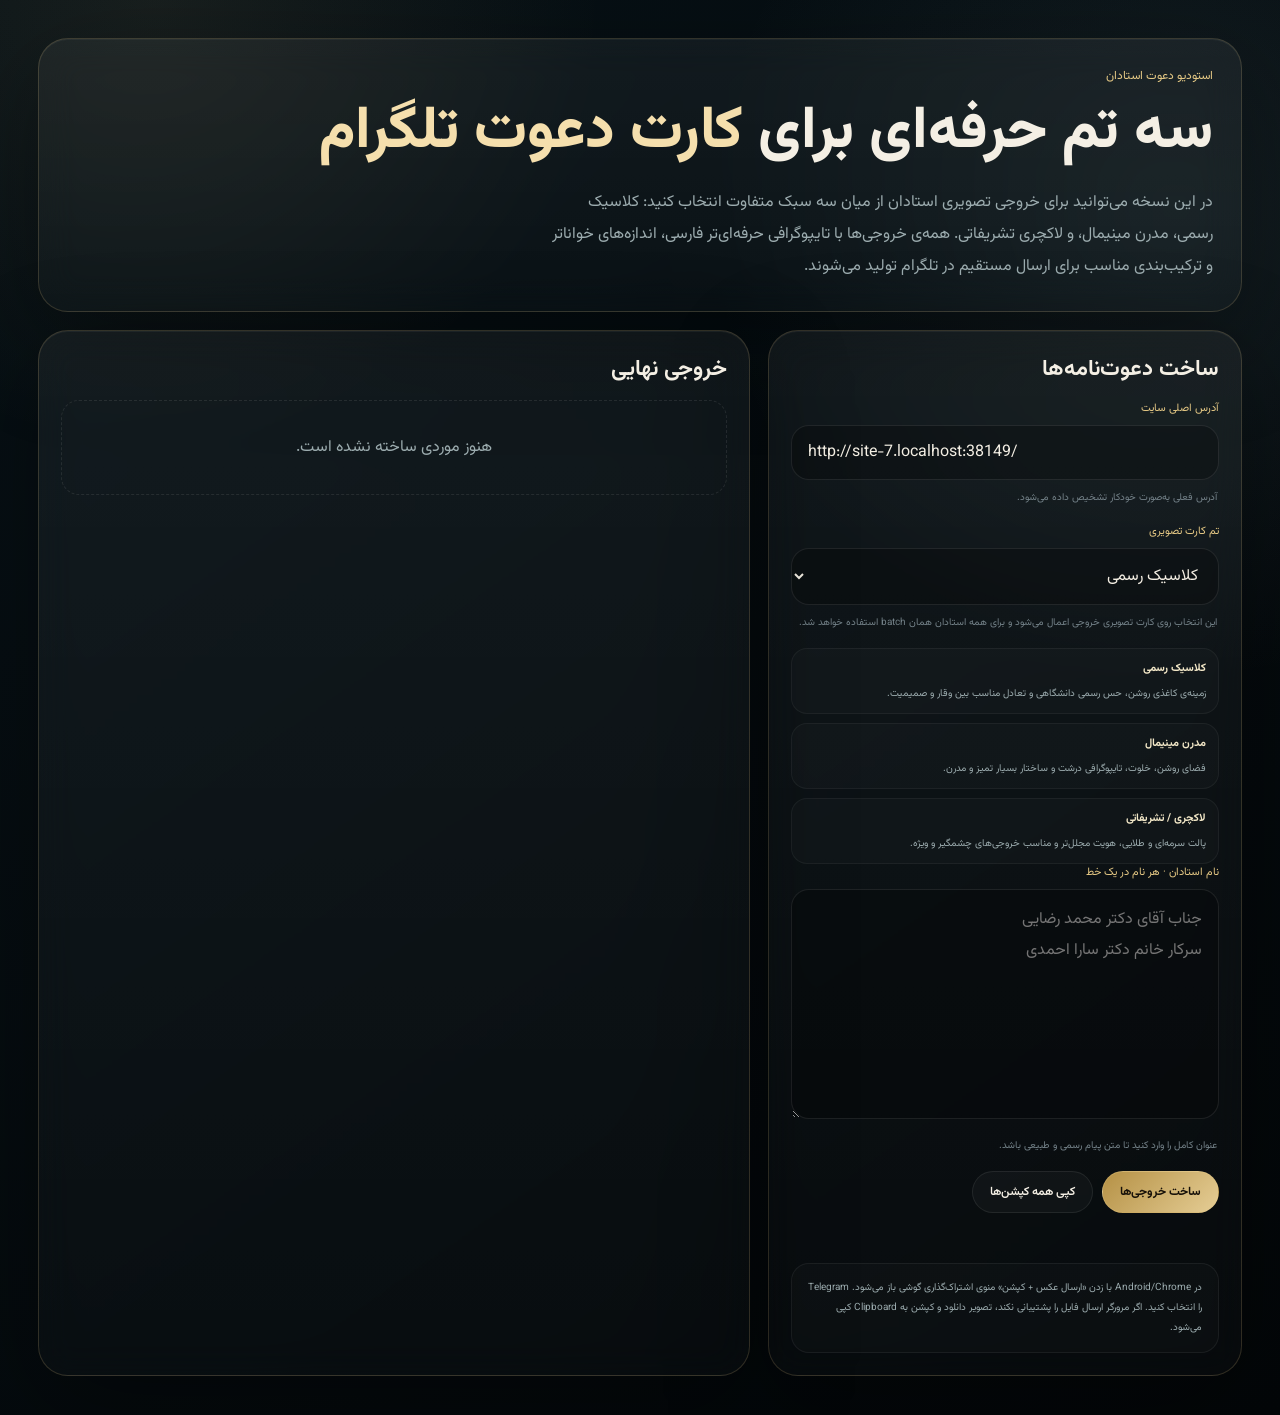
==== commit e5812786: "Add files via upload" ====
--- a/tools/links.html
+++ b/tools/links.html
@@ -50,7 +50,7 @@
 const $=(s,r=document)=>r.querySelector(s);
 const base=$('#baseUrl'), theme=$('#theme'), names=$('#names'), results=$('#results'), status=$('#status');
 const normalize=v=>String(v||'').normalize('NFKC').replace(/[\x00-\x1F\x7F-\x9F]/g,'').replace(/[ \t\r\n]+/g,' ').trim().slice(0,90);
-const defaultBase=()=>{try{return new URL('../',location.href).href}catch{return 'https://mazums-soheil.github.io/Graduation/'}};base.value=defaultBase();
+const defaultBase=()=>{try{if(location.protocol==='http:'||location.protocol==='https:')return new URL('../',location.href).href;}catch{}return 'https://mazums-soheil.github.io/Graduation/'};base.value=defaultBase();
 const qrUrl=url=>`https://api.qrserver.com/v1/create-qr-code/?size=640x640&margin=20&format=png&data=${encodeURIComponent(url)}`;
 const themeMeta={
   classic:{label:'کلاسیک رسمی'},
@@ -67,6 +67,19 @@
     ]).catch(()=>{})
   : Promise.resolve();
 let bundles=[];
+function loadImage(src,timeoutMs=20000){
+  return new Promise((resolve,reject)=>{
+    const img=new Image();
+    let settled=false;
+    const finish=(fn,value)=>{if(settled)return;settled=true;clearTimeout(timer);img.onload=null;img.onerror=null;fn(value);};
+    const timer=setTimeout(()=>finish(reject,new Error('Image load timeout')),timeoutMs);
+    img.crossOrigin='anonymous';
+    img.decoding='async';
+    img.onload=()=>finish(resolve,img);
+    img.onerror=()=>finish(reject,new Error('Image load failed'));
+    img.src=src;
+  });
+}
 async function copy(text,msg){try{await navigator.clipboard.writeText(text);status.textContent=msg;}catch{status.textContent='کپی در این مرورگر در دسترس نبود.';}}
 function buildCaption(name,url){return `${name}
 
@@ -75,7 +88,7 @@
 
 حضور شما برای ما تنها حضور در یک مراسم نیست؛ یادآور راهی است که با آموزش، صبوری و اعتماد شما روشن‌تر شد و امروز را برایمان صمیمی‌تر و ماندگارتر می‌کند.
 
-دعوت‌نامه‌ی شما:
+دعوت‌نامه‌ای برای شما:
 ${url}
 
 با نهایت احترام
@@ -199,10 +212,10 @@
 function safeName(name){return String(name).replace(/[\\/:*?"<>|]+/g,'-').replace(/\s+/g,'-').slice(0,70)||'guest';}
 function downloadBlob(blob,name){const url=URL.createObjectURL(blob);const a=document.createElement('a');a.href=url;a.download=name;document.body.append(a);a.click();a.remove();setTimeout(()=>URL.revokeObjectURL(url),1500);}
 async function ensureBundleReady(bundle){if(bundle.readyPromise) await bundle.readyPromise;}
-async function downloadCard(bundle){try{await ensureBundleReady(bundle);downloadBlob(cardBlob(bundle),`telegram-card-${safeName(bundle.name)}-${bundle.theme}.png`);status.textContent=`کارت ${bundle.name} دانلود شد.`;}catch{status.textContent='آماده‌سازی کارت کامل نشد؛ چند لحظه دیگر دوباره امتحان کنید.';}}
+async function downloadCard(bundle){try{await ensureBundleReady(bundle);downloadBlob(cardBlob(bundle),`telegram-card-${safeName(bundle.name)}-${bundle.theme}.png`);status.textContent=`کارت ${bundle.name} دانلود شد.`;}catch{status.textContent='ساخت کارت ناموفق بود؛ اتصال اینترنت و دسترسی به سرویس QR را بررسی کنید.';}}
 async function downloadQr(bundle){try{const res=await fetch(bundle.qr,{mode:'cors'});const blob=await res.blob();downloadBlob(blob,`qr-${safeName(bundle.name)}.png`);status.textContent=`QR ${bundle.name} دانلود شد.`;}catch{window.open(bundle.qr,'_blank','noopener');}}
-async function shareBundle(bundle){try{await ensureBundleReady(bundle);const blob=cardBlob(bundle);const file=new File([blob],`invitation-${safeName(bundle.name)}-${bundle.theme}.png`,{type:'image/png',lastModified:Date.now()});const data={title:`دعوت‌نامه آیین دانش‌آموختگی · ${bundle.name}`,text:bundle.caption,files:[file]};const supported=typeof navigator.share==='function'&&(!navigator.canShare||navigator.canShare({files:[file]}));if(supported){navigator.share(data).then(()=>{status.textContent='تصویر و کپشن برای اشتراک‌گذاری آماده شد.';}).catch(err=>{if(err?.name!=='AbortError'){downloadBlob(blob,`telegram-card-${safeName(bundle.name)}-${bundle.theme}.png`);void copy(bundle.caption,'اشتراک مستقیم انجام نشد؛ تصویر دانلود و کپشن کپی شد.');}});return;}downloadBlob(blob,`telegram-card-${safeName(bundle.name)}-${bundle.theme}.png`);void copy(bundle.caption,'این مرورگر اشتراک فایل را پشتیبانی نمی‌کند؛ تصویر دانلود و کپشن کپی شد.');}catch{status.textContent='تصویر هنوز آماده نشده است؛ چند لحظه صبر کنید.';}}
-function render(){const items=names.value.split(/\n+/).map(normalize).filter(Boolean);results.textContent='';bundles=[];if(!items.length){results.innerHTML='<div class="empty">حداقل یک نام وارد کنید.</div>';status.textContent='';return;}let root;try{root=new URL(base.value.trim())}catch{status.textContent='آدرس اصلی معتبر نیست.';return;}root.search='';root.hash='';if(!root.pathname.endsWith('/'))root.pathname+='/';const activeTheme=theme.value in themeMeta ? theme.value : 'classic';const frag=document.createDocumentFragment();items.forEach(name=>{const u=new URL(root.href);u.searchParams.set('guest',name);const bundle={name,url:u.href,qr:qrUrl(u.href),qrImage:null,theme:activeTheme};bundle.caption=buildCaption(name,bundle.url);bundle.readyPromise=Promise.all([fontsReadyPromise,loadImage(bundle.qr)]).then(([,img])=>{bundle.qrImage=img;});bundles.push(bundle);const card=document.createElement('article');card.className='result';card.innerHTML=`<div><h3></h3><div class="theme-badge"></div><div class="preview"></div><div class="row-actions"><button class="btn btn--primary" data-share disabled>در حال آماده‌سازی تصویر…</button><button class="btn" data-copy>کپی کپشن</button><a class="btn" data-open target="_blank" rel="noopener">باز کردن دعوت‌نامه</a></div></div><div class="side"><div class="qrbox"><img alt="QR" loading="lazy"></div><button class="btn" data-card>دانلود کارت تلگرام</button><button class="btn" data-qr>دانلود QR</button><div class="side-note">این خروجی با تم «${themeMeta[activeTheme].label}» تولید می‌شود.</div></div>`;$('h3',card).textContent=name;$('.theme-badge',card).textContent=`تم انتخاب‌شده: ${themeMeta[activeTheme].label}`;const preview=$('.preview',card);const parts=bundle.caption.split(bundle.url);preview.append(document.createTextNode(parts[0]));const urlSpan=document.createElement('span');urlSpan.className='url';urlSpan.textContent=bundle.url;preview.append(urlSpan);$('[data-open]',card).href=bundle.url;$('img',card).src=bundle.qr;$('img',card).alt=`QR ${name}`;$('[data-copy]',card).addEventListener('click',()=>copy(bundle.caption,`کپشن ${name} کپی شد.`));$('[data-card]',card).addEventListener('click',()=>downloadCard(bundle));$('[data-qr]',card).addEventListener('click',()=>downloadQr(bundle));const share=$('[data-share]',card);share.addEventListener('click',()=>shareBundle(bundle));bundle.readyPromise.then(()=>{share.disabled=false;share.textContent='ارسال عکس + کپشن';}).catch(()=>{share.textContent='آماده‌سازی QR ناموفق بود';});frag.append(card);});results.append(frag);status.textContent=`${new Intl.NumberFormat('fa-IR').format(bundles.length)} دعوت‌نامه با تم ${themeMeta[activeTheme].label} آماده شد.`;}
+async function shareBundle(bundle){try{await ensureBundleReady(bundle);const blob=cardBlob(bundle);const file=new File([blob],`invitation-${safeName(bundle.name)}-${bundle.theme}.png`,{type:'image/png',lastModified:Date.now()});const data={title:`دعوت‌نامه آیین دانش‌آموختگی · ${bundle.name}`,text:bundle.caption,files:[file]};const supported=typeof navigator.share==='function'&&(!navigator.canShare||navigator.canShare({files:[file]}));if(supported){navigator.share(data).then(()=>{status.textContent='تصویر و کپشن برای اشتراک‌گذاری آماده شد.';}).catch(err=>{if(err?.name!=='AbortError'){downloadBlob(blob,`telegram-card-${safeName(bundle.name)}-${bundle.theme}.png`);void copy(bundle.caption,'اشتراک مستقیم انجام نشد؛ تصویر دانلود و کپشن کپی شد.');}});return;}downloadBlob(blob,`telegram-card-${safeName(bundle.name)}-${bundle.theme}.png`);void copy(bundle.caption,'این مرورگر اشتراک فایل را پشتیبانی نمی‌کند؛ تصویر دانلود و کپشن کپی شد.');}catch{status.textContent='ساخت تصویر ناموفق بود؛ اتصال اینترنت و دسترسی به سرویس QR را بررسی کنید.';}}
+function render(){const items=names.value.split(/\n+/).map(normalize).filter(Boolean);results.textContent='';bundles=[];if(!items.length){results.innerHTML='<div class="empty">حداقل یک نام وارد کنید.</div>';status.textContent='';return;}let root;try{root=new URL(base.value.trim())}catch{status.textContent='آدرس اصلی معتبر نیست.';return;}root.search='';root.hash='';if(!root.pathname.endsWith('/'))root.pathname+='/';const activeTheme=theme.value in themeMeta ? theme.value : 'classic';const frag=document.createDocumentFragment();items.forEach(name=>{const u=new URL(root.href);u.searchParams.set('guest',name);const bundle={name,url:u.href,qr:qrUrl(u.href),qrImage:null,theme:activeTheme};bundle.caption=buildCaption(name,bundle.url);bundle.readyPromise=Promise.all([fontsReadyPromise,loadImage(bundle.qr)]).then(([,img])=>{bundle.qrImage=img;return bundle;});bundles.push(bundle);const card=document.createElement('article');card.className='result';card.innerHTML=`<div><h3></h3><div class="theme-badge"></div><div class="preview"></div><div class="row-actions"><button class="btn btn--primary" data-share disabled>در حال آماده‌سازی تصویر…</button><button class="btn" data-copy>کپی کپشن</button><a class="btn" data-open target="_blank" rel="noopener">باز کردن دعوت‌نامه</a></div></div><div class="side"><div class="qrbox"><img alt="QR" loading="lazy"></div><button class="btn" data-card>دانلود کارت تلگرام</button><button class="btn" data-qr>دانلود QR</button><div class="side-note">این خروجی با تم «${themeMeta[activeTheme].label}» تولید می‌شود.</div></div>`;$('h3',card).textContent=name;$('.theme-badge',card).textContent=`تم انتخاب‌شده: ${themeMeta[activeTheme].label}`;const preview=$('.preview',card);const parts=bundle.caption.split(bundle.url);preview.append(document.createTextNode(parts[0]));const urlSpan=document.createElement('span');urlSpan.className='url';urlSpan.textContent=bundle.url;preview.append(urlSpan);$('[data-open]',card).href=bundle.url;$('img',card).src=bundle.qr;$('img',card).alt=`QR ${name}`;$('[data-copy]',card).addEventListener('click',()=>copy(bundle.caption,`کپشن ${name} کپی شد.`));$('[data-card]',card).addEventListener('click',()=>downloadCard(bundle));$('[data-qr]',card).addEventListener('click',()=>downloadQr(bundle));const share=$('[data-share]',card);share.addEventListener('click',()=>shareBundle(bundle));bundle.readyPromise.then(()=>{share.disabled=false;share.textContent='ارسال عکس + کپشن';}).catch(()=>{share.disabled=true;share.textContent='آماده‌سازی QR ناموفق بود';status.textContent='خروجی متنی ساخته شد، اما دریافت QR ناموفق بود. اتصال اینترنت را بررسی کنید.';});frag.append(card);});results.append(frag);status.textContent=`${new Intl.NumberFormat('fa-IR').format(bundles.length)} دعوت‌نامه با تم ${themeMeta[activeTheme].label} آماده شد.`;}
 $('#generate').addEventListener('click',render);$('#copyAll').addEventListener('click',async()=>{if(!bundles.length)render();if(!bundles.length)return;await copy(bundles.map(x=>`----- ${x.name} -----\n${x.caption}`).join('\n\n'),'همه کپشن‌ها کپی شدند.');});
 })();
 </script>
